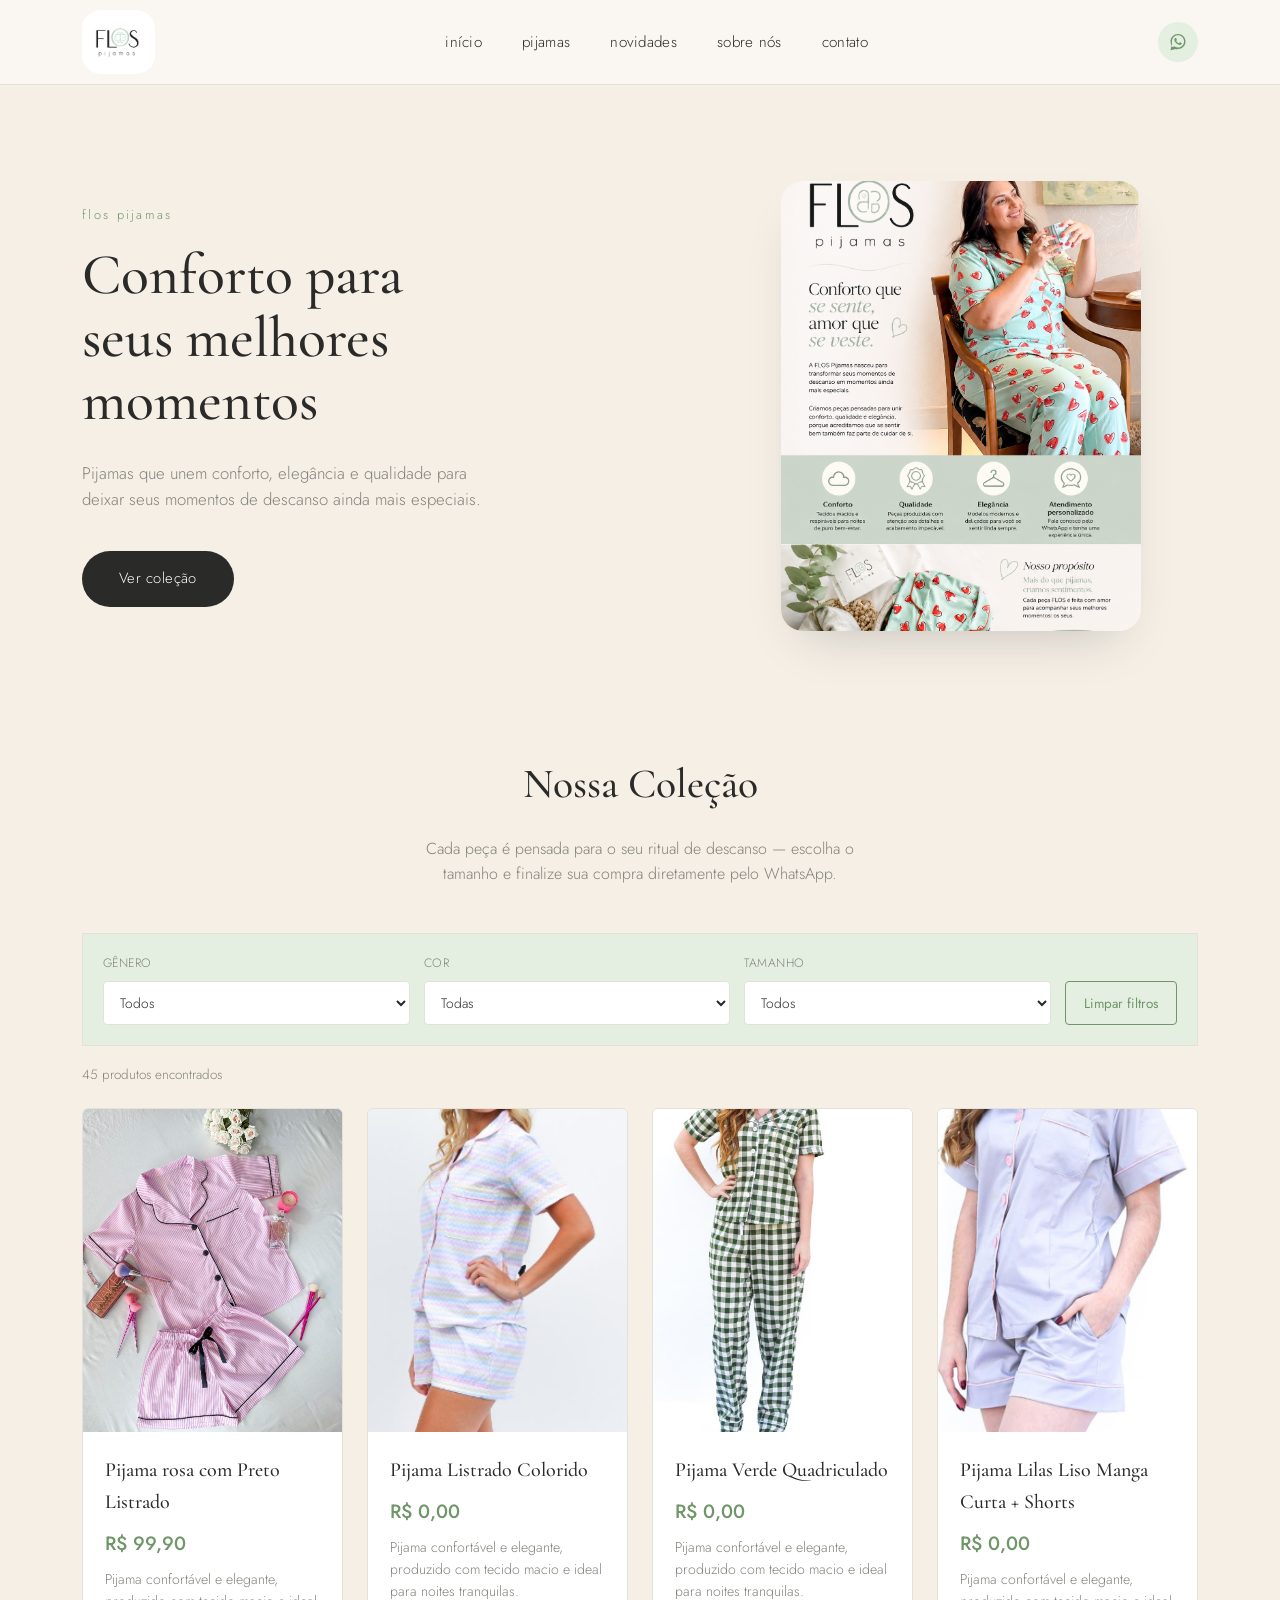
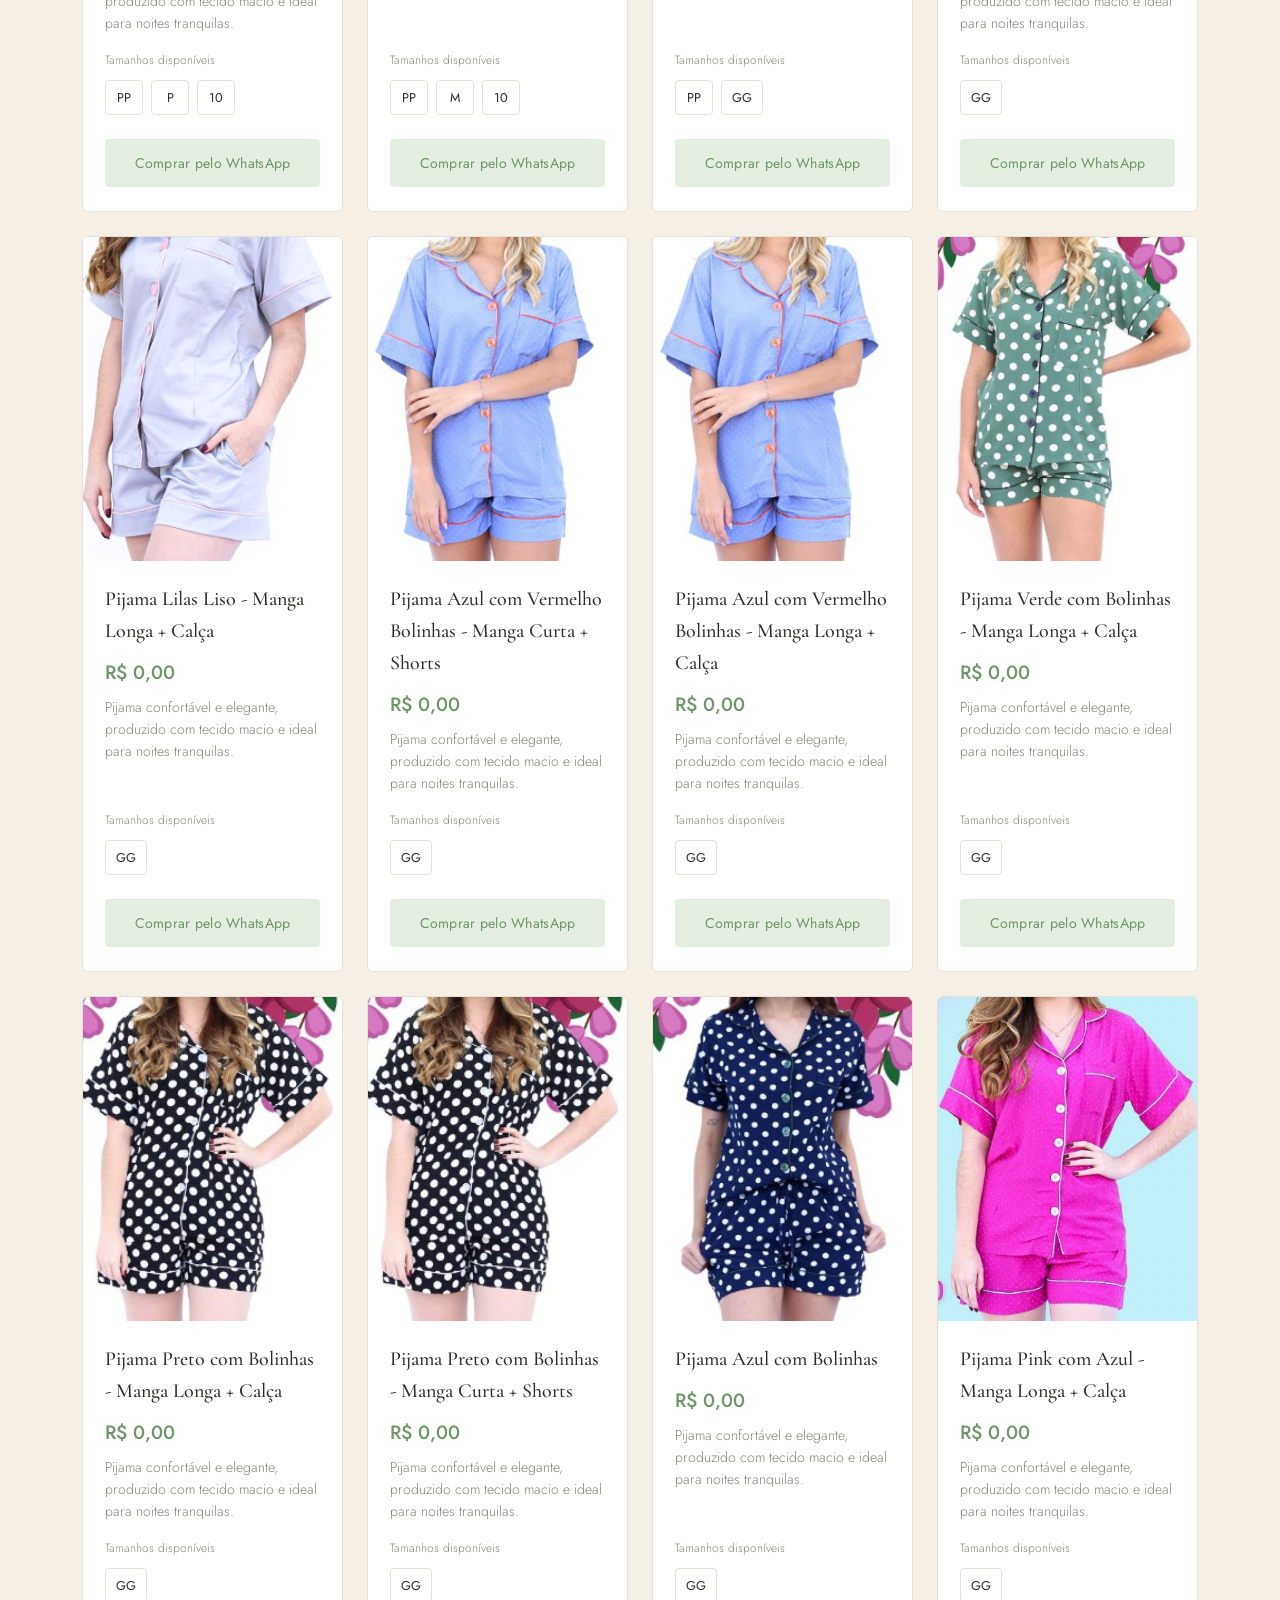
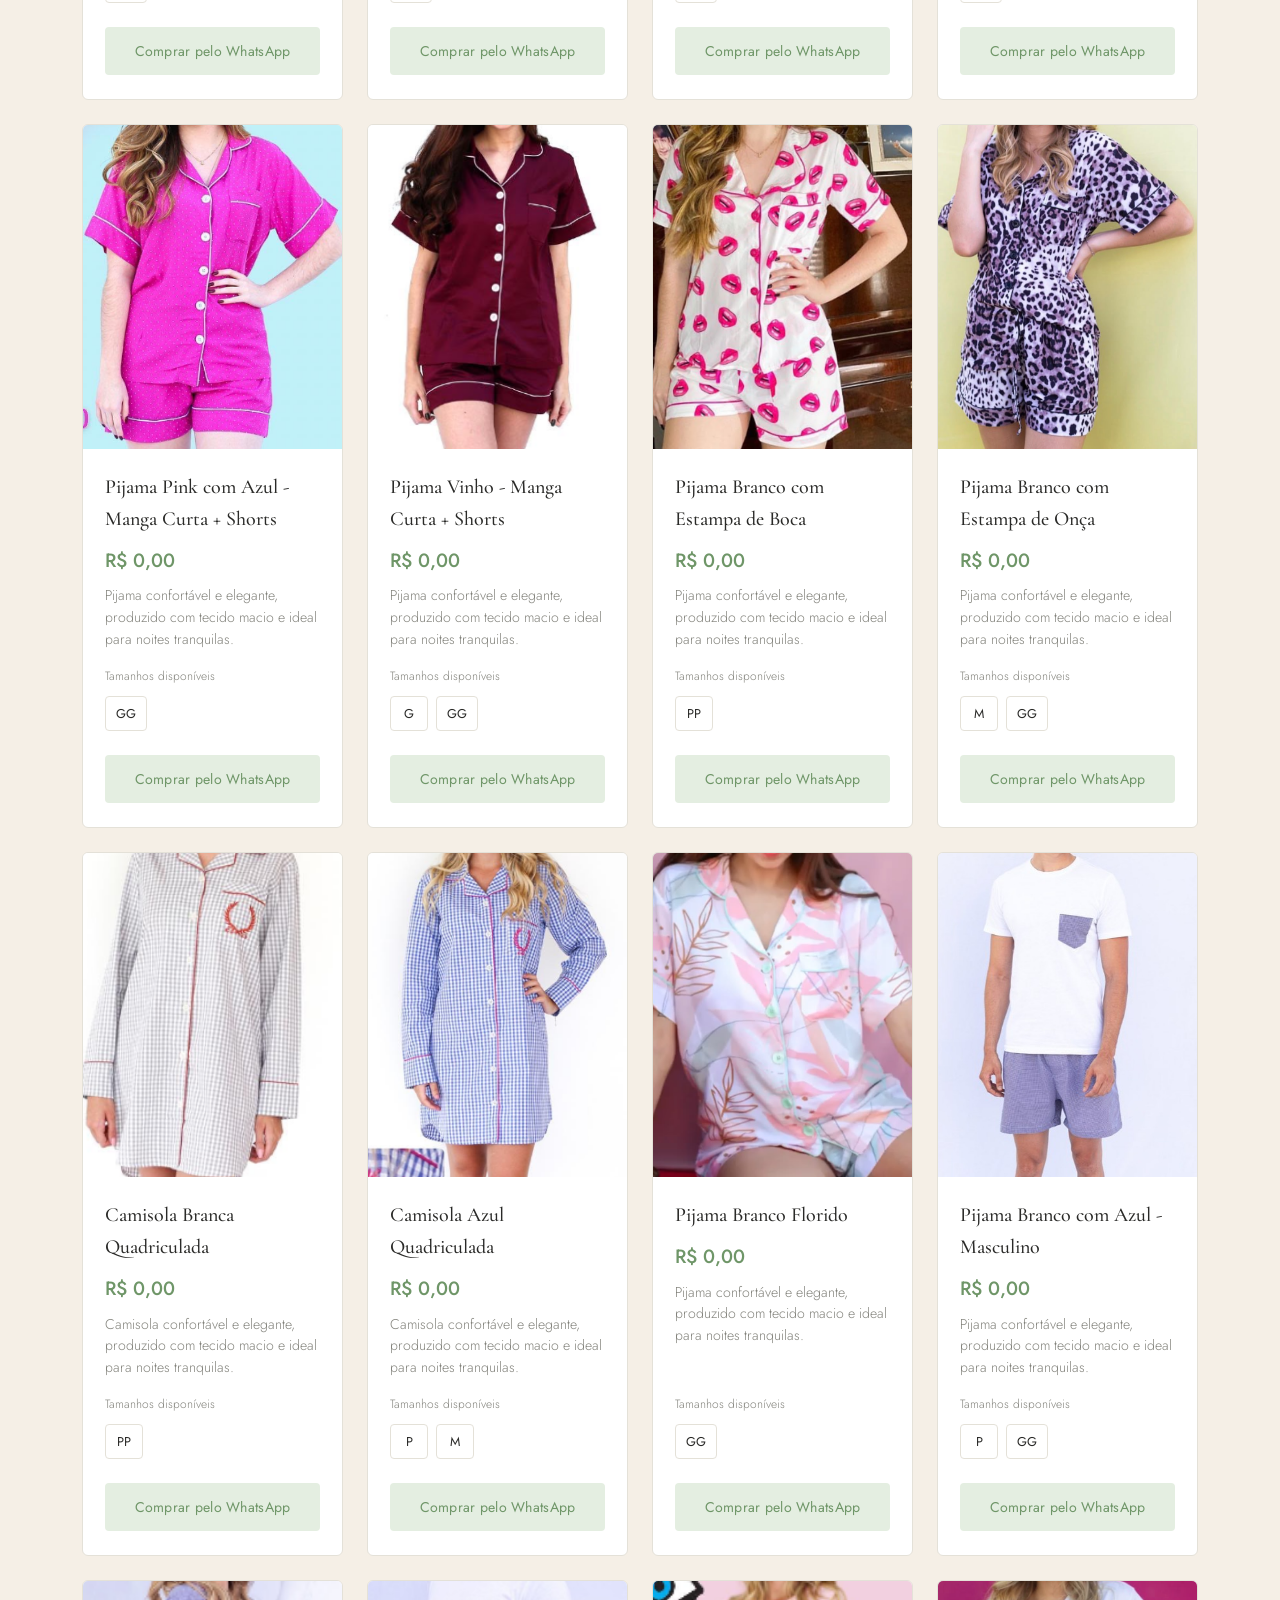
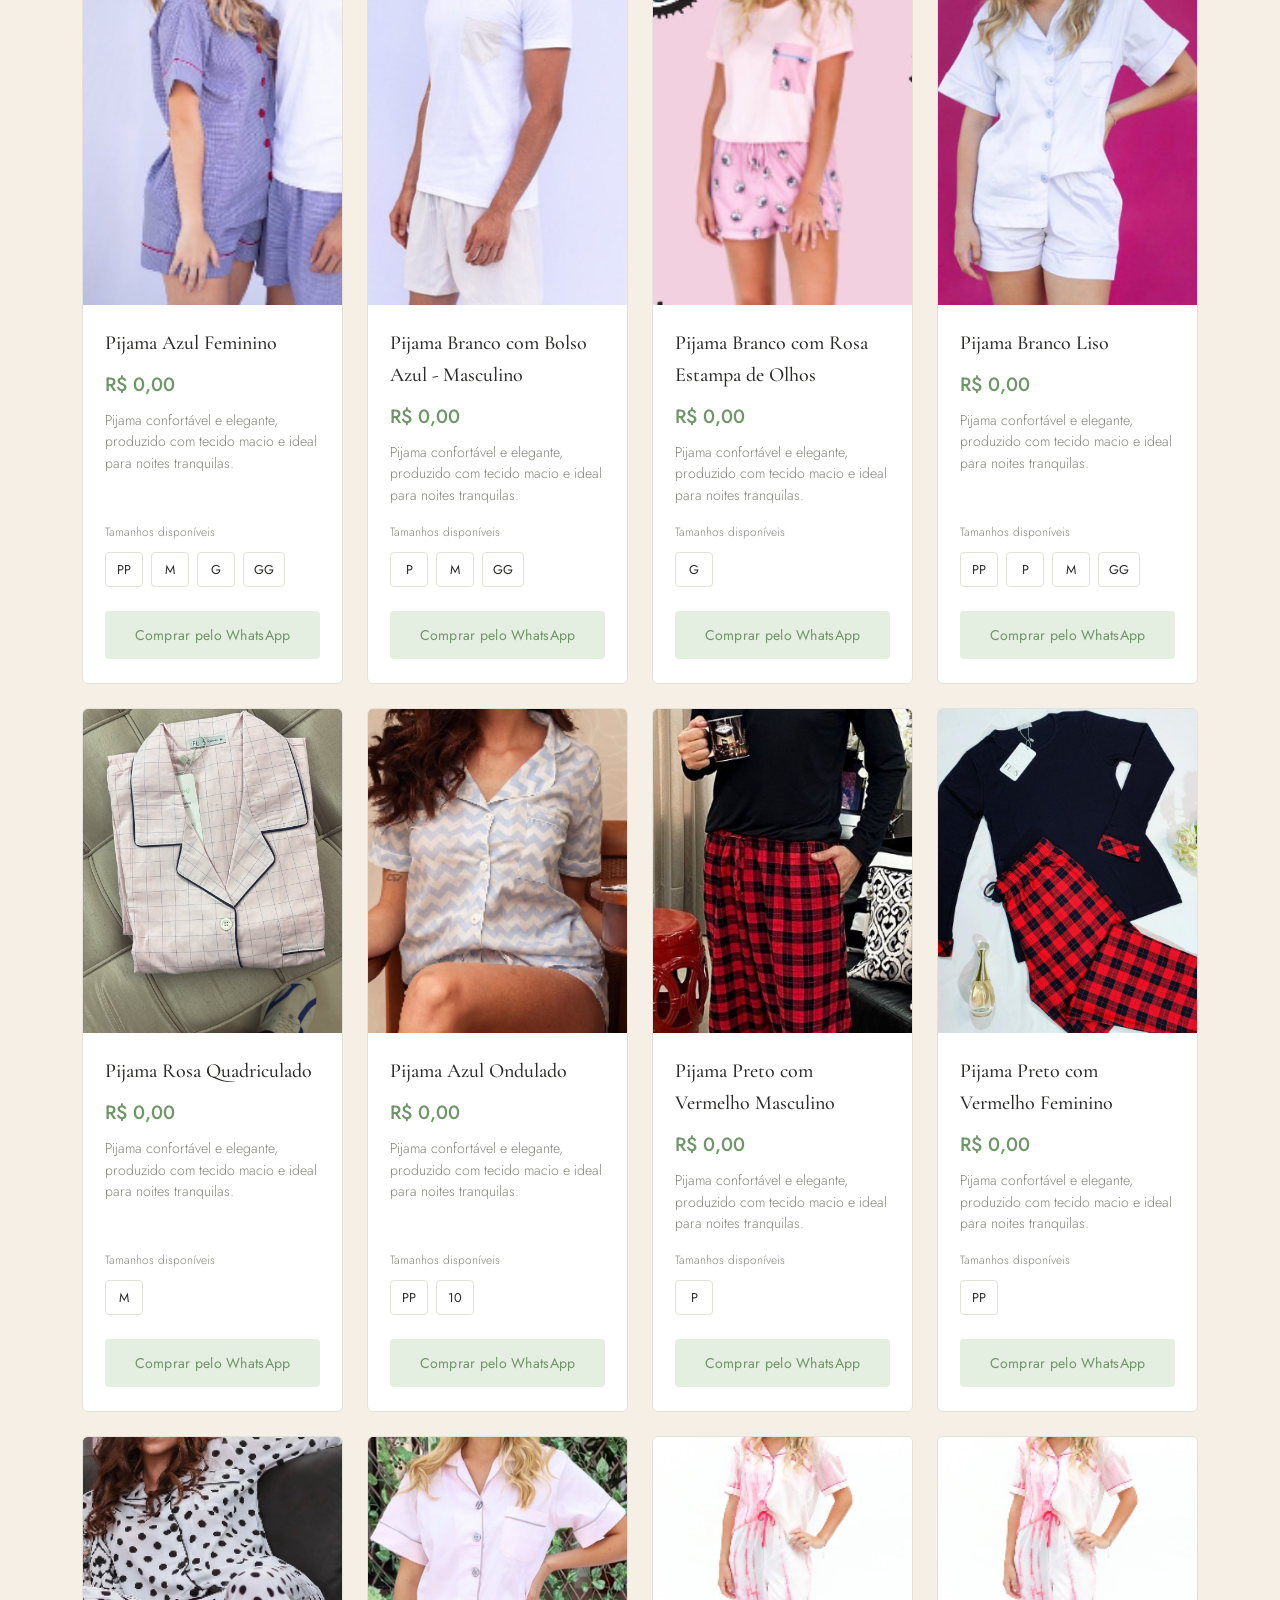
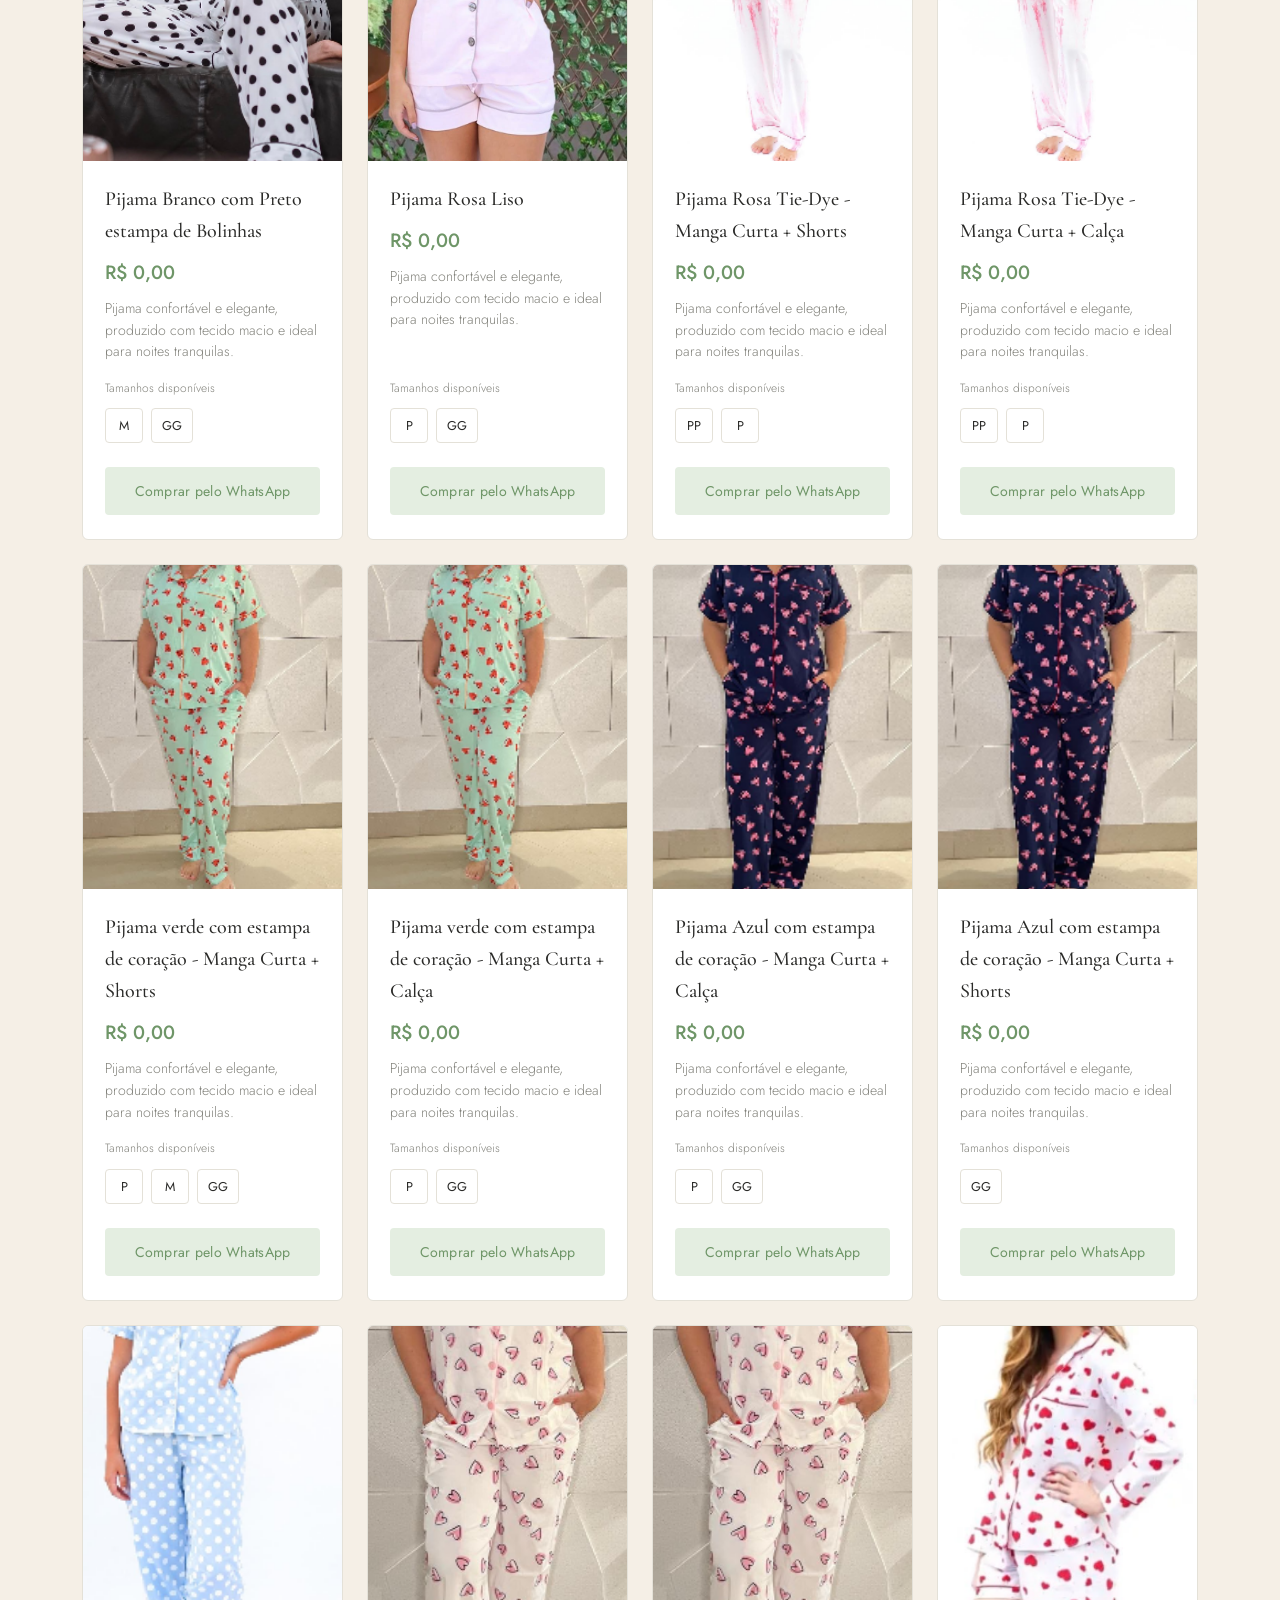
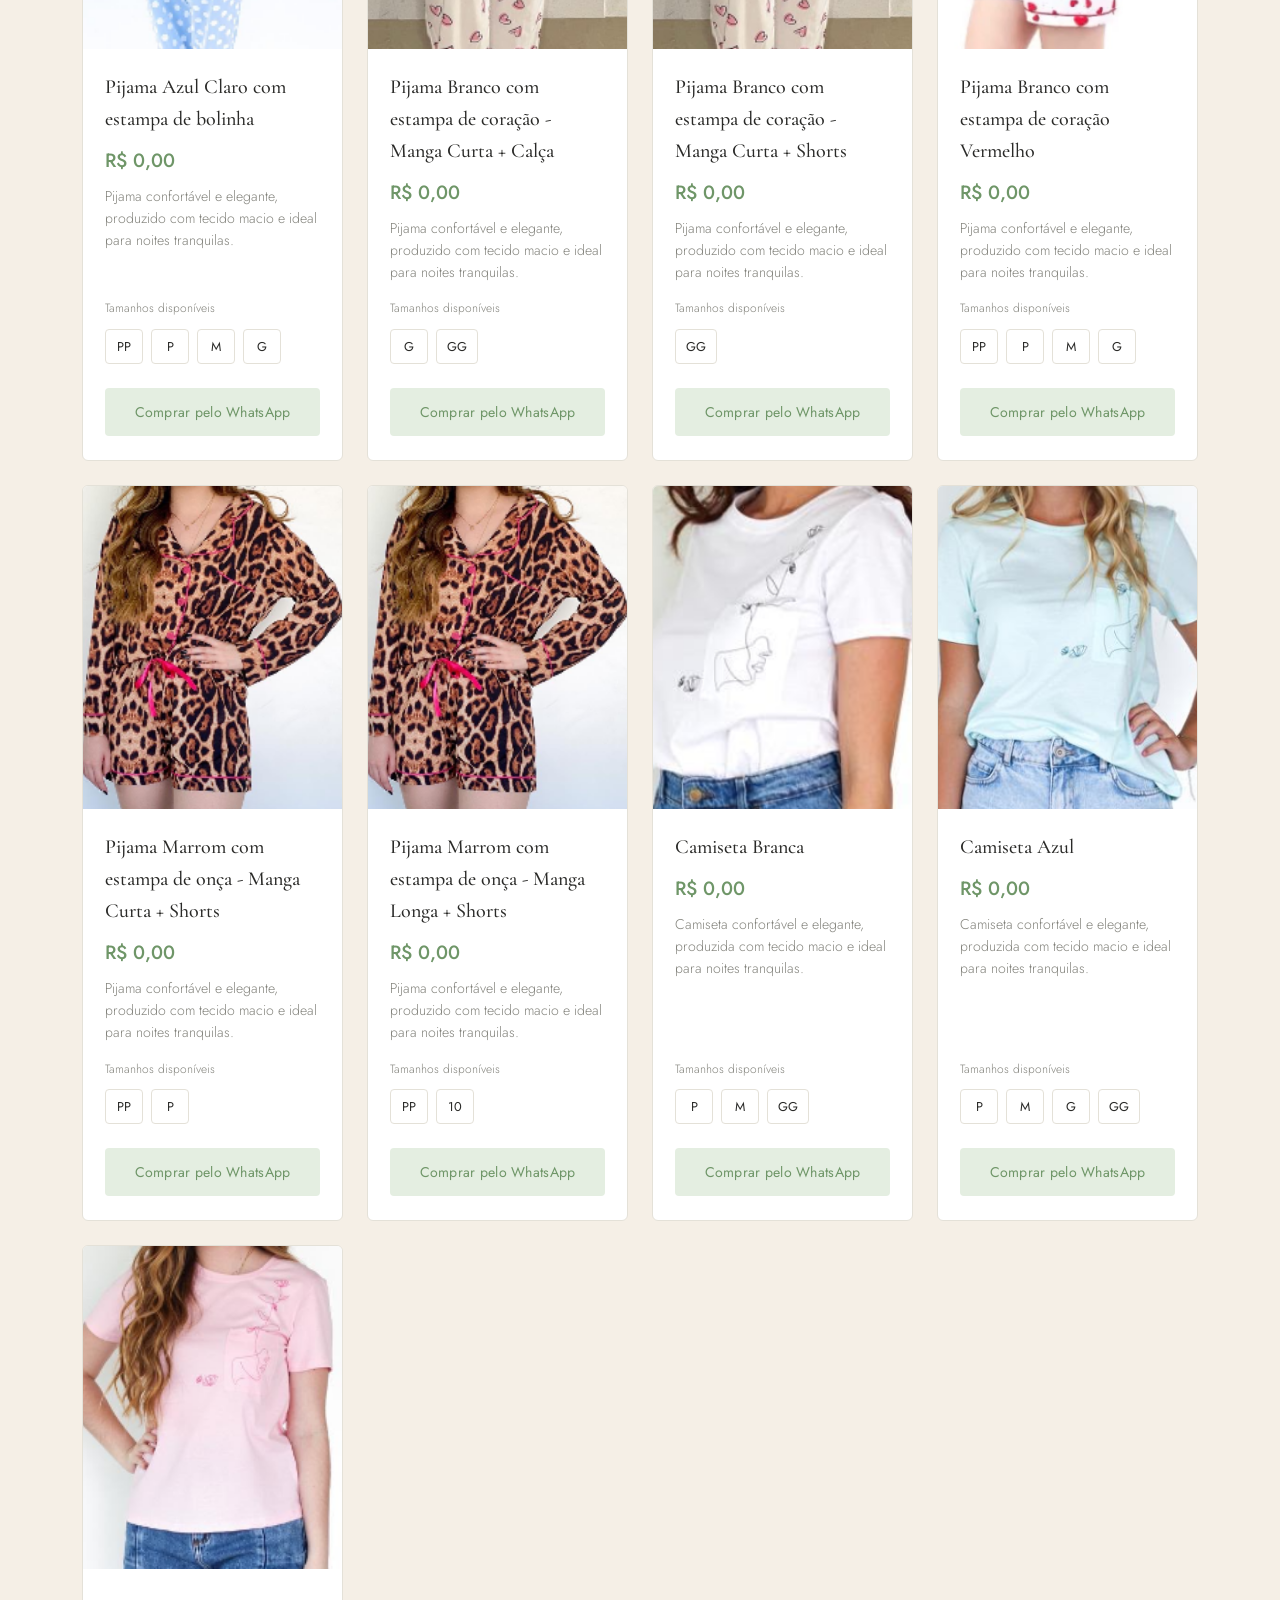
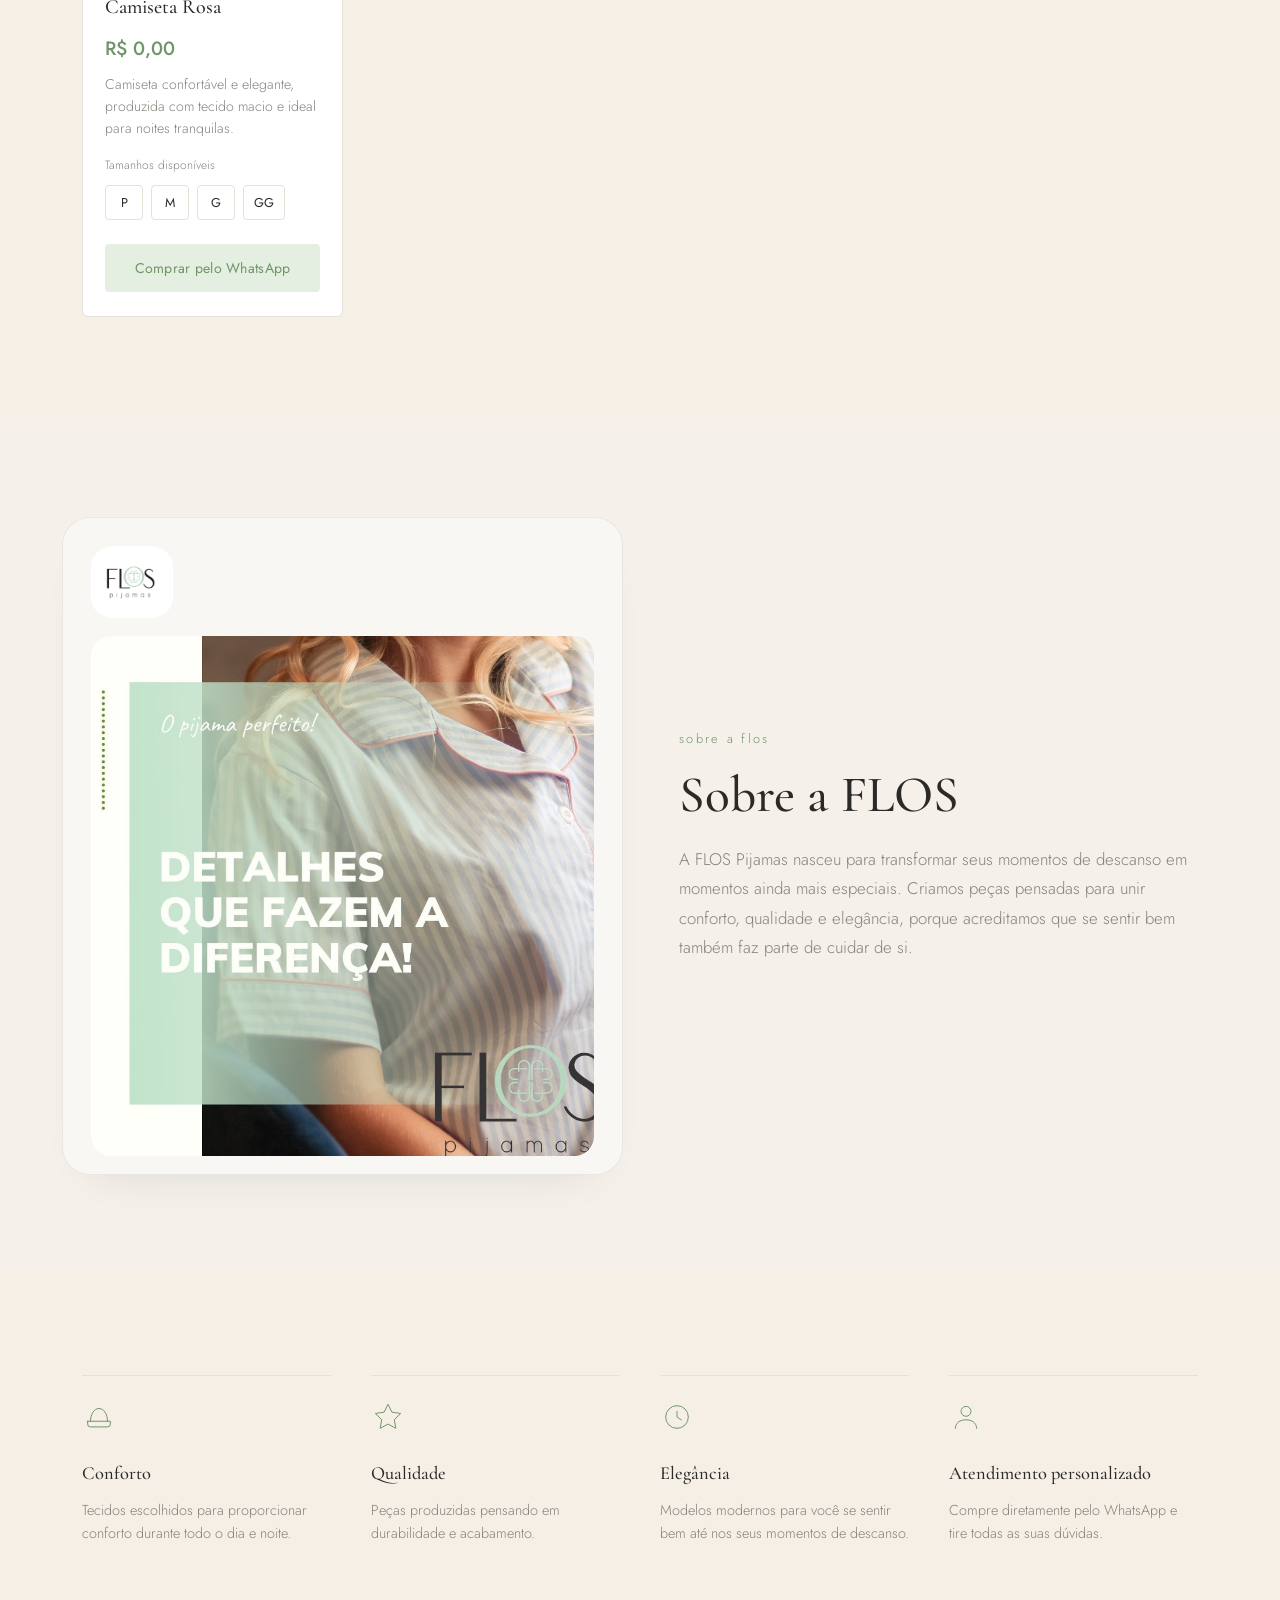
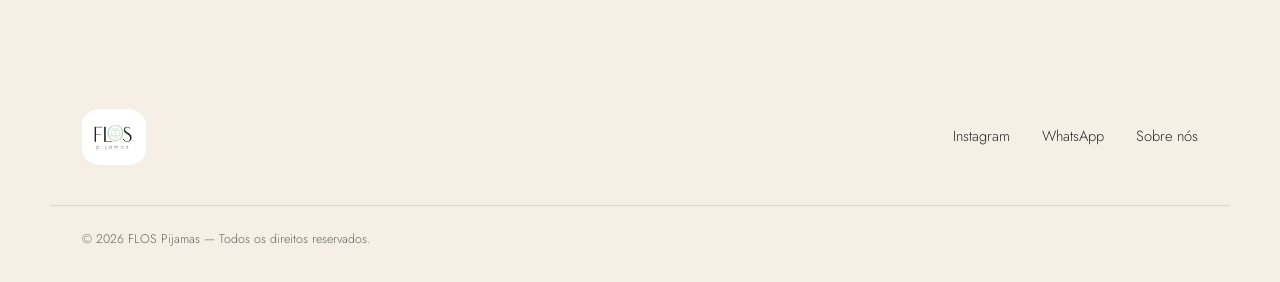
==== index.html @ e7cd3854 "add price" ====
<!DOCTYPE html>
<html lang="pt-BR">
<head>
<meta charset="UTF-8">
<meta name="viewport" content="width=device-width, initial-scale=1.0">
<title>FLOS Pijamas — Conforto para seus melhores momentos</title>
<meta name="description" content="Pijamas que unem conforto, elegância e qualidade. Compre direto pelo WhatsApp.">
<link rel="manifest" href="/manifest.webmanifest">
<meta name="theme-color" content="#263a31">

<link rel="preconnect" href="https://fonts.googleapis.com">
<link rel="preconnect" href="https://fonts.gstatic.com" crossorigin>
<link href="https://fonts.googleapis.com/css2?family=Cormorant+Garamond:ital,wght@0,300;0,400;0,500;1,400&family=Jost:wght@300;400;500&display=swap" rel="stylesheet">

<link rel="stylesheet" href="style.css">
</head>
<body>

<!-- ===================== HEADER ===================== -->
<header class="site-header" id="topo">
  <div class="header-inner">
    <a href="#topo" class="brand">
      <img src="img/logo.png" alt="FLOS Pijamas" class="brand-logo">
    </a>

    <nav class="main-nav" id="mainNav">
      <a href="#topo" class="nav-link">início</a>
      <a href="#colecao" class="nav-link">pijamas</a>
      <a href="#novidades" class="nav-link">novidades</a>
      <a href="#sobre" class="nav-link">sobre nós</a>
      <a href="#contato" class="nav-link">contato</a>
    </nav>

    <div class="header-actions">
      <a href="https://wa.me/5543996212570" target="_blank" rel="noopener" class="whatsapp-icon" aria-label="Fale conosco no WhatsApp">
        <svg viewBox="0 0 32 32" width="20" height="20" fill="currentColor" aria-hidden="true">
          <path d="M16.02 3C9.4 3 4.02 8.38 4.02 15c0 2.22.6 4.3 1.65 6.09L4 29l8.1-1.63A11.93 11.93 0 0 0 16.02 27C22.64 27 28 21.62 28 15S22.64 3 16.02 3zm0 21.7c-1.9 0-3.68-.52-5.2-1.44l-.37-.22-4.8.97.97-4.67-.25-.38A9.63 9.63 0 0 1 6.37 15c0-5.32 4.33-9.65 9.65-9.65S25.67 9.68 25.67 15 21.34 24.7 16.02 24.7zm5.3-7.23c-.29-.15-1.72-.85-1.99-.95-.27-.1-.46-.15-.66.15-.2.29-.75.95-.92 1.15-.17.2-.34.22-.63.07-.29-.15-1.22-.45-2.33-1.44-.86-.77-1.44-1.72-1.61-2.01-.17-.29-.02-.45.13-.6.13-.13.29-.34.44-.51.15-.17.2-.29.29-.49.1-.2.05-.37-.02-.51-.07-.15-.66-1.6-.91-2.19-.24-.58-.48-.5-.66-.51h-.56c-.2 0-.51.07-.78.37-.27.29-1.02 1-1.02 2.44s1.05 2.83 1.2 3.03c.15.2 2.06 3.15 5 4.41.7.3 1.24.48 1.67.62.7.22 1.34.19 1.84.11.56-.08 1.72-.7 1.96-1.38.24-.68.24-1.26.17-1.38-.07-.12-.26-.2-.55-.34z"/>
        </svg>
      </a>
      <button class="menu-toggle" id="menuToggle" aria-label="Abrir menu" aria-expanded="false">
        <span></span><span></span><span></span>
      </button>
    </div>
  </div>
</header>

<!-- ===================== HERO ===================== -->
<section class="hero" id="hero">
  <div class="hero-inner">
    <div class="hero-text">
      <p class="hero-kicker">flos pijamas</p>
      <h1 class="hero-title">Conforto para<br>seus melhores<br>momentos</h1>
      <p class="hero-subtitle">Pijamas que unem conforto, elegância e qualidade para deixar seus momentos de descanso ainda mais especiais.</p>
      <a href="#colecao" class="btn btn-primary">Ver coleção</a>
    </div>
    <div class="hero-visual" aria-hidden="true">
      <div class="hero-ring"></div>
      <div class="hero-image-frame">
        <img
          src="img/apresentação.png"
          alt="Modelo usando pijama FLOS"
          class="hero-illustration"
        >
      </div>
    </div>
  </div>
</section>

<!-- ===================== COLEÇÃO / PRODUTOS ===================== -->
<section class="colecao" id="colecao">
  <div class="section-inner">
    <h2 class="section-title">Nossa Coleção</h2>
    <p class="section-lead">Cada peça é pensada para o seu ritual de descanso — escolha o tamanho e finalize sua compra diretamente pelo WhatsApp.</p>

    <div class="filtros-produtos" aria-label="Filtros da coleção">
      <label class="filtro-produto">
        <span>Gênero</span>
        <select id="filtroGenero">
          <option value="">Todos</option>
        </select>
      </label>
      <label class="filtro-produto">
        <span>Cor</span>
        <select id="filtroCor">
          <option value="">Todas</option>
        </select>
      </label>
      <label class="filtro-produto">
        <span>Tamanho</span>
        <select id="filtroTamanho">
          <option value="">Todos</option>
        </select>
      </label>
      <button type="button" class="btn-limpar-filtros" id="limparFiltros">Limpar filtros</button>
    </div>
    <p class="resultado-filtros" id="resultadoFiltros" aria-live="polite"></p>

    <div class="produtos-grid" id="produtosGrid">
      <!-- Cards gerados via JavaScript a partir de js/script.js (array "produtos") -->
    </div>
  </div>
</section>

<!-- ===================== SOBRE ===================== -->
<section class="sobre" id="sobre">
  <div class="sobre-inner">
    <div class="sobre-card">
      <div class="sobre-card-brand">
        <img src="img/logo.png" alt="FLOS Pijamas" class="brand-logo sobre-brand-logo">
      </div>
      <div class="sobre-visual">
        <img src="img/footer.png" alt="Modelo da FLOS usando pijama" class="sobre-image">
      </div>
    </div>

    <div class="sobre-text">
      <p class="hero-kicker">sobre a flos</p>
      <h2 class="section-title sobre-title">Sobre a FLOS</h2>
      <p class="sobre-paragraph">A FLOS Pijamas nasceu para transformar seus momentos de descanso em momentos ainda mais especiais. Criamos peças pensadas para unir conforto, qualidade e elegância, porque acreditamos que se sentir bem também faz parte de cuidar de si.</p>
    </div>
  </div>
</section>

<!-- ===================== DIFERENCIAIS ===================== -->
<section class="diferenciais" id="diferenciais">
  <div class="section-inner">
    <div class="diferenciais-grid">

      <div class="diferencial-item">
        <svg class="diferencial-icon" viewBox="0 0 48 48" fill="none" stroke="currentColor" stroke-width="1.4">
          <path d="M12 30c0-10 5-18 12-18s12 8 12 18" stroke-linecap="round"/>
          <path d="M8 30h32v4a4 4 0 0 1-4 4H12a4 4 0 0 1-4-4v-4Z" stroke-linecap="round" stroke-linejoin="round"/>
        </svg>
        <h3 class="diferencial-title">Conforto</h3>
        <p class="diferencial-text">Tecidos escolhidos para proporcionar conforto durante todo o dia e noite.</p>
      </div>

      <div class="diferencial-item">
        <svg class="diferencial-icon" viewBox="0 0 48 48" fill="none" stroke="currentColor" stroke-width="1.4">
          <path d="M24 6l5.5 11.2 12.4 1.8-9 8.7 2.1 12.3L24 34l-11 6 2.1-12.3-9-8.7 12.4-1.8L24 6Z" stroke-linejoin="round"/>
        </svg>
        <h3 class="diferencial-title">Qualidade</h3>
        <p class="diferencial-text">Peças produzidas pensando em durabilidade e acabamento.</p>
      </div>

      <div class="diferencial-item">
        <svg class="diferencial-icon" viewBox="0 0 48 48" fill="none" stroke="currentColor" stroke-width="1.4">
          <circle cx="24" cy="24" r="16"/>
          <path d="M24 16v8l6 4" stroke-linecap="round" stroke-linejoin="round"/>
        </svg>
        <h3 class="diferencial-title">Elegância</h3>
        <p class="diferencial-text">Modelos modernos para você se sentir bem até nos seus momentos de descanso.</p>
      </div>

      <div class="diferencial-item">
        <svg class="diferencial-icon" viewBox="0 0 48 48" fill="none" stroke="currentColor" stroke-width="1.4">
          <path d="M9 40c0-8 6.7-12 15-12s15 4 15 12" stroke-linecap="round"/>
          <circle cx="24" cy="16" r="7"/>
        </svg>
        <h3 class="diferencial-title">Atendimento personalizado</h3>
        <p class="diferencial-text">Compre diretamente pelo WhatsApp e tire todas as suas dúvidas.</p>
      </div>

    </div>
  </div>
</section>

<!-- ===================== RODAPÉ ===================== -->
<footer class="site-footer" id="contato">
  <div class="footer-inner">
    <div class="footer-brand">
      <img src="img/logo.png" alt="FLOS Pijamas" class="footer-logo">
    </div>

    <div class="footer-links">
      <a href="https://www.instagram.com/flospijamas/" target="_blank" rel="noopener">Instagram</a>
      <a href="https://wa.me/5543996212570" target="_blank" rel="noopener">WhatsApp</a>
      <a href="#sobre">Sobre nós</a>
    </div>
  </div>
  <p class="footer-copy">© 2026 FLOS Pijamas — Todos os direitos reservados.</p>
</footer>

<!-- Toast de aviso (seleção de tamanho) -->
<div class="toast" id="toast" role="status" aria-live="polite"></div>

<!-- Visualização ampliada da foto -->
<div class="lightbox" id="lightbox" role="dialog" aria-modal="true" aria-label="Imagem ampliada" hidden>
  <button type="button" class="lightbox-fechar" id="lightboxFechar" aria-label="Fechar imagem ampliada">&times;</button>
  <img class="lightbox-imagem" id="lightboxImagem" alt="">
</div>

<script src="admin/supabase-config.js"></script>
<script src="script.js?v=5"></script>
<script>
  if ('serviceWorker' in navigator) {
    navigator.serviceWorker.register('/service-worker.js');
  }
</script>
</body>
</html>
---- style.css ----
/* =====================================================
   FLOS PIJAMAS — style.css
   Tokens de design
   ===================================================== */
:root{
  --cream:      #c4bdaf;
  --white:      #FFFFFF;
  --sage:       #B9CFB4;
  --sage-soft:  #E4EEE1;
  --sage-deep:  #6F9668;
  --ink:        #2A2A28;
  --stone:      #83837C;
  --line:       #E4E1D8;

  --font-display: 'Cormorant Garamond', serif;
  --font-body:    'Jost', sans-serif;

  --radius: 6px;
  --container: 1180px;
  --gap: 24px;
}

*, *::before, *::after{ box-sizing: border-box; }

html{ scroll-behavior: smooth; }

body{
  margin: 0;
  background: #F5EFE6;
  color: var(--ink);
  font-family: var(--font-body);
  font-weight: 300;
  line-height: 1.6;
  -webkit-font-smoothing: antialiased;
}

img{ max-width: 100%; display: block; }

a{ color: inherit; text-decoration: none; }

h1, h2, h3{
  font-family: var(--font-display);
  font-weight: 500;
  margin: 0;
  color: var(--ink);
}

p{ margin: 0; }

.section-inner, .header-inner, .hero-inner, .sobre-inner, .footer-inner{
  max-width: var(--container);
  margin: 0 auto;
  padding: 0 32px;
}

@media (prefers-reduced-motion: reduce){
  *{ animation-duration: 0.01ms !important; transition-duration: 0.01ms !important; }
}

/* Foco visível para acessibilidade */
a:focus-visible, button:focus-visible{
  outline: 2px solid var(--sage-deep);
  outline-offset: 3px;
}

/* =====================================================
   HEADER
   ===================================================== */
.site-header{
  position: sticky;
  top: 0;
  z-index: 100;
  background: rgba(250, 248, 244, 0.92);
  backdrop-filter: blur(8px);
  border-bottom: 1px solid var(--line);
}

.header-inner{
  display: flex;
  align-items: center;
  justify-content: space-between;
  height: 84px;
}

.brand-logo{
  height: 64px;
  width: auto;
  border-radius: 28%;
}

.main-nav{
  display: flex;
  gap: 40px;
}

.nav-link{
  font-size: 0.95rem;
  letter-spacing: 0.02em;
  color: var(--ink);
  position: relative;
  padding: 4px 0;
}

.nav-link::after{
  content: "";
  position: absolute;
  left: 0; right: 0; bottom: -2px;
  height: 1px;
  background: var(--sage-deep);
  transform: scaleX(0);
  transform-origin: left;
  transition: transform 0.25s ease;
}

.nav-link:hover::after{ transform: scaleX(1); }

.header-actions{
  display: flex;
  align-items: center;
  gap: 20px;
}

.whatsapp-icon{
  display: flex;
  align-items: center;
  justify-content: center;
  width: 40px;
  height: 40px;
  border-radius: 50%;
  background: var(--sage-soft);
  color: var(--sage-deep);
  transition: background 0.2s ease;
}

.whatsapp-icon:hover{ background: var(--sage); }

.menu-toggle{
  display: none;
  flex-direction: column;
  justify-content: center;
  gap: 5px;
  width: 32px;
  height: 32px;
  background: none;
  border: none;
  cursor: pointer;
  padding: 0;
}

.menu-toggle span{
  display: block;
  height: 1.5px;
  width: 100%;
  background: var(--ink);
  transition: transform 0.25s ease, opacity 0.25s ease;
}

.menu-toggle.open span:nth-child(1){ transform: translateY(6.5px) rotate(45deg); }
.menu-toggle.open span:nth-child(2){ opacity: 0; }
.menu-toggle.open span:nth-child(3){ transform: translateY(-6.5px) rotate(-45deg); }

/* =====================================================
   HERO
   ===================================================== */
.hero{
  padding: 96px 0 56px;
  overflow: hidden;
}

.hero-inner{
  display: grid;
  grid-template-columns: 1.1fr 0.9fr;
  align-items: center;
  gap: 64px;
}

.hero-kicker{
  font-family: var(--font-body);
  font-size: 0.8rem;
  letter-spacing: 0.18em;
  color: var(--sage-deep);
  margin-bottom: 18px;
}

.hero-title{
  font-size: clamp(2.6rem, 5vw, 3.6rem);
  line-height: 1.1;
  font-weight: 500;
  color: var(--ink);
  opacity: 0;
  transform: translateY(14px);
  animation: heroReveal 0.8s ease 0.1s forwards;
}

.hero-subtitle{
  margin-top: 26px;
  max-width: 42ch;
  color: var(--stone);
  font-size: 1.05rem;
  opacity: 0;
  transform: translateY(14px);
  animation: heroReveal 0.8s ease 0.3s forwards;
}

.hero .btn{
  margin-top: 38px;
  opacity: 0;
  transform: translateY(14px);
  animation: heroReveal 0.8s ease 0.5s forwards;
}

@keyframes heroReveal{
  to{ opacity: 1; transform: translateY(0); }
}

.hero-visual{
  position: relative;
  display: flex;
  align-items: center;
  justify-content: center;
}

.hero-ring{
  position: absolute;
  width: 340px;
  height: 340px;
  border-radius: 50%;
  border: 1px solid var(--sage);
  animation: floatRing 8s ease-in-out infinite;
}

@keyframes floatRing{
  0%, 100%{ transform: translateY(0) scale(1); }
  50%{ transform: translateY(-12px) scale(1.02); }
}

.hero-image-frame{
  position: relative;
  width: 360px;
  max-width: 100%;
  aspect-ratio: 4 / 5;
  border-radius: 22px;
  overflow: hidden;
  box-shadow: 0 24px 48px -24px rgba(42, 42, 40, 0.25);
  background: #F1EFE8;
}

.hero-illustration{
  width: 100%;
  height: 100%;
  object-fit: cover;
  display: block;
}

/* Botões */
.btn{
  display: inline-block;
  padding: 15px 36px;
  font-family: var(--font-body);
  font-size: 0.92rem;
  letter-spacing: 0.03em;
  border-radius: 999px;
  border: 1px solid transparent;
  cursor: pointer;
  transition: background 0.2s ease, color 0.2s ease, border-color 0.2s ease, transform 0.15s ease;
}

.btn-primary{
  background: var(--ink);
  color: var(--white);
}

.btn-primary:hover{
  background: var(--sage-deep);
  transform: translateY(-1px);
}

/* =====================================================
   SEÇÃO DE PRODUTOS
   ===================================================== */
.colecao{ padding: 64px 0 100px; }

.section-title{
  font-size: clamp(2rem, 3.4vw, 2.6rem);
  text-align: center;
}

.section-lead{
  max-width: 52ch;
  margin: 18px auto 0;
  text-align: center;
  color: var(--stone);
}

.filtros-produtos{
  display: grid;
  grid-template-columns: repeat(3, minmax(0, 1fr)) auto;
  gap: 14px;
  align-items: end;
  margin-top: 46px;
  padding: 20px;
  background: var(--sage-soft);
  border: 1px solid var(--line);
}

.filtro-produto{
  display: flex;
  flex-direction: column;
  gap: 8px;
  color: var(--stone);
  font-size: 0.76rem;
  letter-spacing: 0.04em;
  text-transform: uppercase;
}

.filtro-produto select{
  min-height: 44px;
  padding: 0 34px 0 12px;
  color: var(--ink);
  background: var(--white);
  border: 1px solid var(--line);
  border-radius: 4px;
  font: inherit;
  font-size: 0.86rem;
  letter-spacing: 0;
  text-transform: none;
  cursor: pointer;
}

.btn-limpar-filtros{
  min-height: 44px;
  padding: 0 18px;
  color: var(--sage-deep);
  background: transparent;
  border: 1px solid var(--sage-deep);
  border-radius: 4px;
  font-family: var(--font-body);
  font-size: 0.84rem;
  cursor: pointer;
}

.btn-limpar-filtros:hover{
  color: var(--white);
  background: var(--sage-deep);
}

.resultado-filtros{
  min-height: 20px;
  margin-top: 18px;
  color: var(--stone);
  font-size: 0.84rem;
}

.produtos-grid{
  margin-top: 22px;
  display: grid;
  grid-template-columns: repeat(4, 1fr);
  gap: var(--gap);
}

.produto-card{
  background: var(--white);
  border: 1px solid var(--line);
  border-radius: var(--radius);
  overflow: hidden;
  display: flex;
  flex-direction: column;
  transition: border-color 0.25s ease;
}

.produto-card:hover{
  border-color: var(--sage-deep);
}

.produto-imagem{
  aspect-ratio: 4 / 5;
  width: 100%;
  overflow: hidden;
  background: var(--sage-soft);
  cursor: zoom-in;
}

.produto-imagem img,
.produto-imagem svg{
  width: 100%;
  height: 100%;
  object-fit: cover;
  display: block;
  transition: transform 0.5s ease;
}

.produto-card:hover .produto-imagem img,
.produto-card:hover .produto-imagem svg{
  transform: scale(1.05);
}

.lightbox[hidden]{ display: none; }

.lightbox{
  position: fixed;
  inset: 0;
  z-index: 1000;
  display: flex;
  align-items: center;
  justify-content: center;
  padding: 32px;
  background: rgba(42, 42, 40, 0.82);
  cursor: zoom-out;
}

.lightbox-imagem{
  width: min(92vw, 760px);
  max-height: 88vh;
  object-fit: contain;
  border: 8px solid var(--white);
  background: var(--white);
  cursor: default;
}

.lightbox-fechar{
  position: absolute;
  top: 22px;
  right: 28px;
  width: 42px;
  height: 42px;
  color: var(--white);
  background: transparent;
  border: 1px solid rgba(255, 255, 255, 0.7);
  border-radius: 50%;
  font-family: var(--font-body);
  font-size: 1.8rem;
  font-weight: 300;
  line-height: 1;
  cursor: pointer;
}

.lightbox-fechar:hover{ background: rgba(255, 255, 255, 0.16); }

body.lightbox-aberto{ overflow: hidden; }

.produto-info{
  padding: 22px 22px 24px;
  display: flex;
  flex-direction: column;
  gap: 10px;
  flex: 1;
}

.produto-nome{
  font-size: 1.25rem;
  font-weight: 500;
}

.produto-preco{
  color: var(--sage-deep);
  font-size: 1.2rem;
  font-weight: 500;
}

.produto-descricao{
  font-size: 0.88rem;
  color: var(--stone);
  line-height: 1.55;
  flex: 1;
}

.tamanhos-label{
  font-size: 0.75rem;
  color: var(--stone);
  margin-top: 6px;
}

.tamanhos-lista{
  display: flex;
  gap: 8px;
  flex-wrap: wrap;
}

.tamanho-item{
  min-width: 38px;
  padding: 7px 10px;
  font-family: var(--font-body);
  font-size: 0.8rem;
  background: var(--white);
  border: 1px solid var(--line);
  border-radius: 4px;
  color: var(--ink);
  cursor: pointer;
  transition: background 0.2s ease, color 0.2s ease, border-color 0.2s ease;
}

.tamanho-item:hover,
.tamanho-item.selecionado{
  background: var(--sage-deep);
  border-color: var(--sage-deep);
  color: var(--white);
}

.btn-comprar{
  margin-top: 14px;
  width: 100%;
  padding: 13px 0;
  background: var(--sage-soft);
  color: var(--sage-deep);
  border: 1px solid transparent;
  border-radius: 4px;
  font-family: var(--font-body);
  font-size: 0.88rem;
  letter-spacing: 0.02em;
  cursor: pointer;
  transition: background 0.2s ease, color 0.2s ease;
}

.btn-comprar:hover{
  background: var(--ink);
  color: var(--white);
}

/* =====================================================
   SOBRE
   ===================================================== */
.sobre{
  padding: 100px 0;
  background: #f5f1ea;
}

.sobre-inner{
  display: grid;
  grid-template-columns: 1.02fr 0.98fr;
  gap: 56px;
  align-items: center;
  max-width: 1220px;
  margin: 0 auto;
  padding: 0 32px;
}

.sobre-card{
  background: rgba(255, 255, 255, 0.45);
  border: 1px solid rgba(42, 42, 40, 0.08);
  border-radius: 28px;
  padding: 28px 28px 18px;
  box-shadow: 0 22px 44px -34px rgba(42, 42, 40, 0.2);
}

.sobre-card-brand{
  display: flex;
  align-items: center;
  justify-content: flex-start;
  margin-bottom: 18px;
}

.sobre-brand-logo{
  height: 72px;
  width: auto;
}

.sobre-visual{
  border-radius: 20px;
  overflow: hidden;
  background: #F1EFE8;
}

.sobre-image{
  width: 100%;
  height: 100%;
  min-height: 520px;
  object-fit: cover;
  display: block;
}

.sobre-text{
  max-width: 560px;
  justify-self: start;
}

.sobre-title{
  text-align: left;
  font-size: clamp(2.2rem, 4vw, 4rem);
  line-height: 1.08;
}

.sobre-paragraph{
  margin-top: 22px;
  max-width: 52ch;
  color: var(--stone);
  font-size: 1.05rem;
  line-height: 1.75;
}

/* =====================================================
   DIFERENCIAIS
   ===================================================== */
.diferenciais{ padding: 100px 0; }

.diferenciais-grid{
  display: grid;
  grid-template-columns: repeat(4, 1fr);
  gap: 40px;
}

.diferencial-item{
  text-align: left;
  padding-top: 4px;
  border-top: 1px solid var(--line);
  padding-top: 24px;
}

.diferencial-icon{
  width: 34px;
  height: 34px;
  color: var(--sage-deep);
  margin-bottom: 18px;
}

.diferencial-title{
  font-size: 1.15rem;
  margin-bottom: 10px;
}

.diferencial-text{
  font-size: 0.9rem;
  color: var(--stone);
  line-height: 1.6;
}

/* =====================================================
   FOOTER
   ===================================================== */
.site-footer{
  background: #F5EFE6;
  color: var(--ink);
  padding: 64px 0 32px;
}

.footer-inner{
  display: flex;
  align-items: center;
  justify-content: space-between;
  flex-wrap: wrap;
  gap: 24px;
  padding-bottom: 40px;
  border-bottom: 1px solid rgba(42, 42, 40, 0.12);
}

.footer-logo{
  height: 56px;
  width: auto;
  filter: none;
  border-radius: 28%;
}

.footer-links{
  display: flex;
  gap: 32px;
  font-size: 0.92rem;
}

.footer-links a:hover{ color: var(--sage-deep); }

.footer-copy{
  max-width: var(--container);
  margin: 24px auto 0;
  padding: 0 32px;
  font-size: 0.78rem;
  color: rgba(42, 42, 40, 0.7);
}

/* =====================================================
   TOAST
   ===================================================== */
.toast{
  position: fixed;
  left: 50%;
  bottom: 32px;
  transform: translateX(-50%) translateY(16px);
  background: var(--ink);
  color: var(--white);
  padding: 14px 26px;
  border-radius: 999px;
  font-size: 0.9rem;
  font-family: var(--font-body);
  opacity: 0;
  pointer-events: none;
  transition: opacity 0.3s ease, transform 0.3s ease;
  z-index: 999;
  white-space: nowrap;
}

.toast.visivel{
  opacity: 1;
  transform: translateX(-50%) translateY(0);
}

/* =====================================================
   ANIMAÇÃO DE ENTRADA AO ROLAR (elementos com .reveal)
   ===================================================== */
.reveal{
  opacity: 0;
  transform: translateY(20px);
  transition: opacity 0.6s ease, transform 0.6s ease;
}

.reveal.ativo{
  opacity: 1;
  transform: translateY(0);
}

/* =====================================================
   RESPONSIVO — TABLET
   ===================================================== */
@media (max-width: 1024px){
  .filtros-produtos{ grid-template-columns: repeat(2, minmax(0, 1fr)); }
  .produtos-grid{ grid-template-columns: repeat(2, 1fr); }
  .diferenciais-grid{ grid-template-columns: repeat(2, 1fr); row-gap: 48px; }
  .hero-inner{ gap: 40px; }
  .sobre-inner{ grid-template-columns: 1fr; }
  .sobre-visual{ max-width: 360px; margin: 0 auto; }
}

/* =====================================================
   RESPONSIVO — CELULAR
   ===================================================== */
@media (max-width: 768px){
  .filtros-produtos{ grid-template-columns: 1fr; }
  .lightbox{ padding: 58px 20px 24px; }
  .lightbox-imagem{
    width: min(72vw, 300px);
    max-height: 62vh;
    border-width: 5px;
  }
  .lightbox-fechar{ top: 14px; right: 18px; }
  .header-inner{ height: 72px; }
  .brand-logo{ height: 40px; }

  .main-nav{
    position: fixed;
    top: 72px;
    left: 0;
    right: 0;
    background: var(--cream);
    border-bottom: 1px solid var(--line);
    flex-direction: column;
    gap: 0;
    max-height: 0;
    overflow: hidden;
    transition: max-height 0.3s ease;
  }

  .main-nav.open{ max-height: 320px; }

  .main-nav .nav-link{
    padding: 18px 32px;
    border-bottom: 1px solid var(--line);
    width: 100%;
  }

  .main-nav .nav-link::after{ display: none; }

  .menu-toggle{ display: flex; }

  .hero{ padding: 56px 0 72px; }

  .hero-inner{
    grid-template-columns: 1fr;
    text-align: left;
  }

  .hero-visual{ order: -1; margin-bottom: 8px; }
  .hero-ring{ width: 240px; height: 240px; }
  .hero-image-frame{ width: 190px; }

  .colecao, .sobre, .diferenciais{ padding: 64px 0; }

  .produtos-grid{ grid-template-columns: repeat(2, 1fr); gap: 16px; }

  .produto-info{ padding: 16px 16px 18px; gap: 8px; }
  .produto-nome{ font-size: 1.05rem; }

  .tamanho-item{ min-width: 34px; padding: 9px 8px; font-size: 0.78rem; }
  .btn-comprar{ padding: 14px 0; font-size: 0.85rem; }

  .diferenciais-grid{ grid-template-columns: 1fr; gap: 32px; }

  .footer-inner{ flex-direction: column; align-items: flex-start; }
  .footer-links{ flex-wrap: wrap; gap: 20px; }
}

@media (max-width: 420px){
  .header-inner, .hero-inner, .section-inner, .sobre-inner, .footer-inner{ padding: 0 20px; }
}
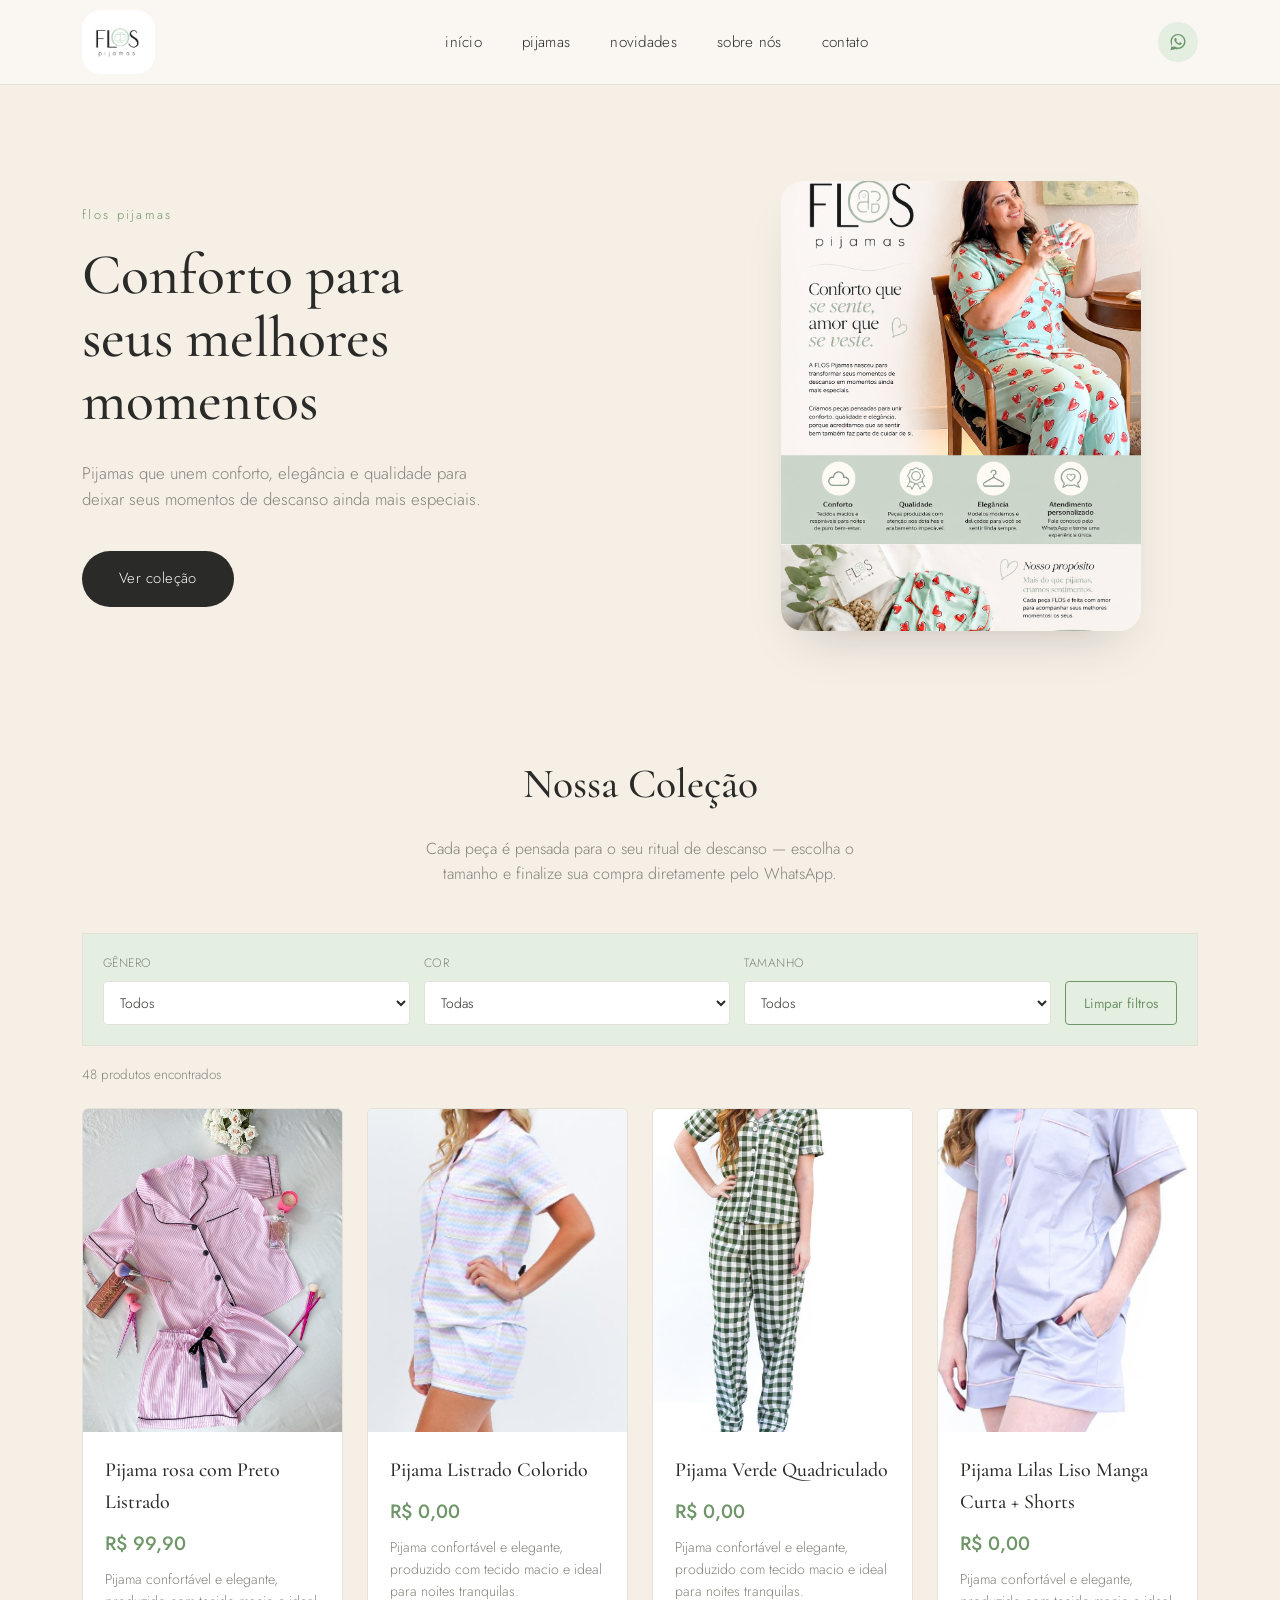
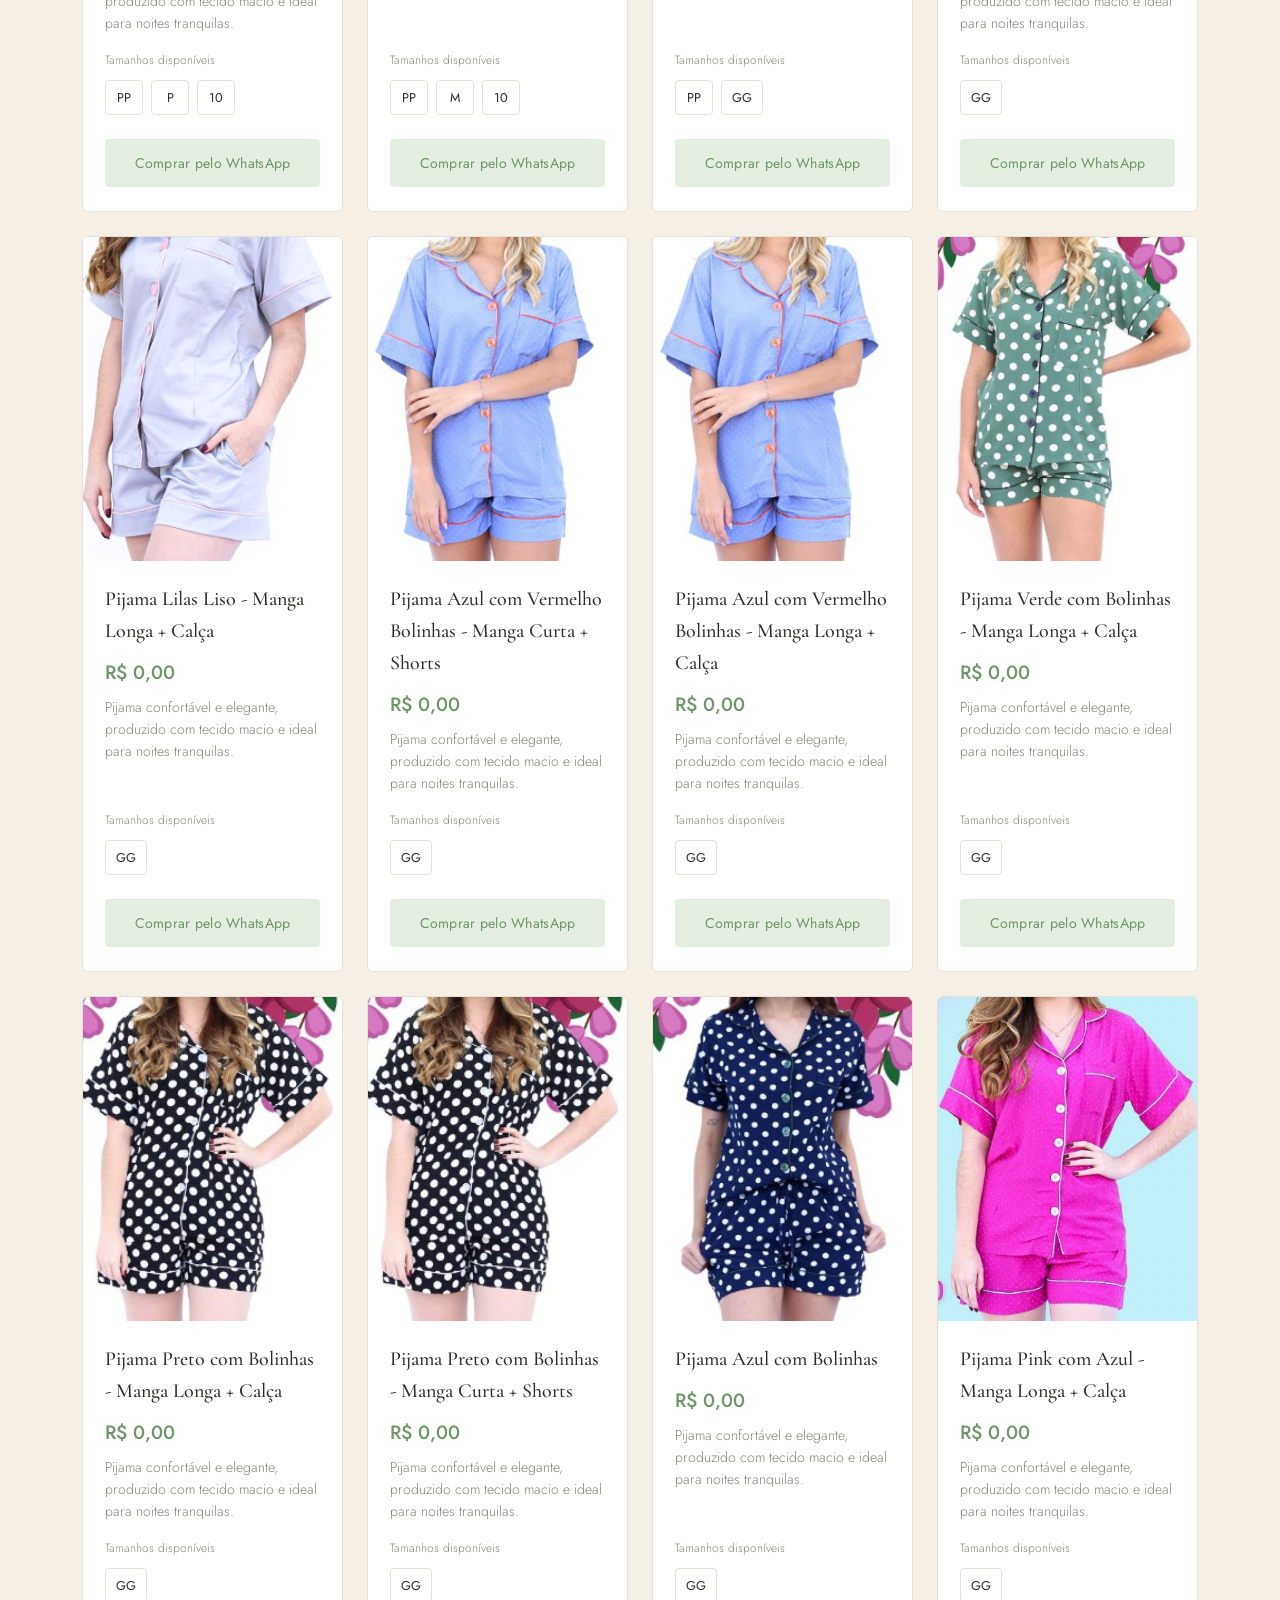
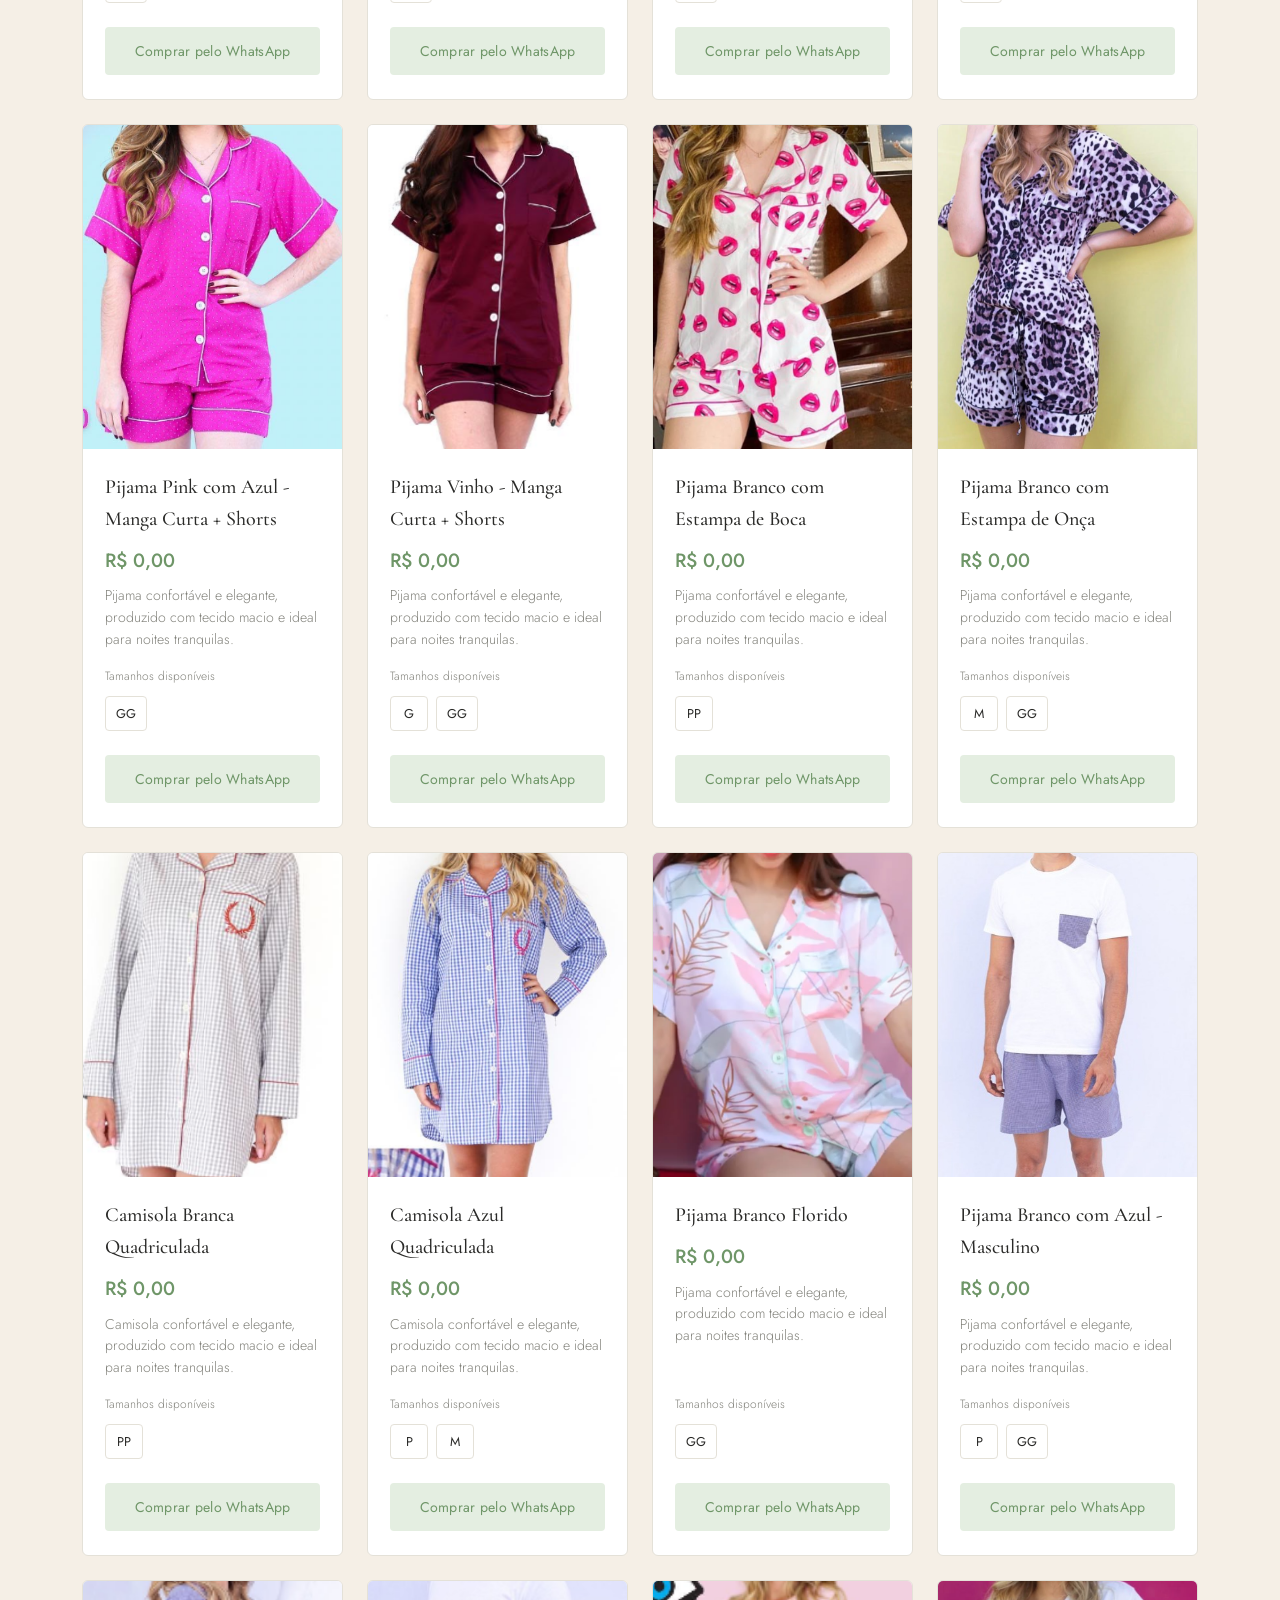
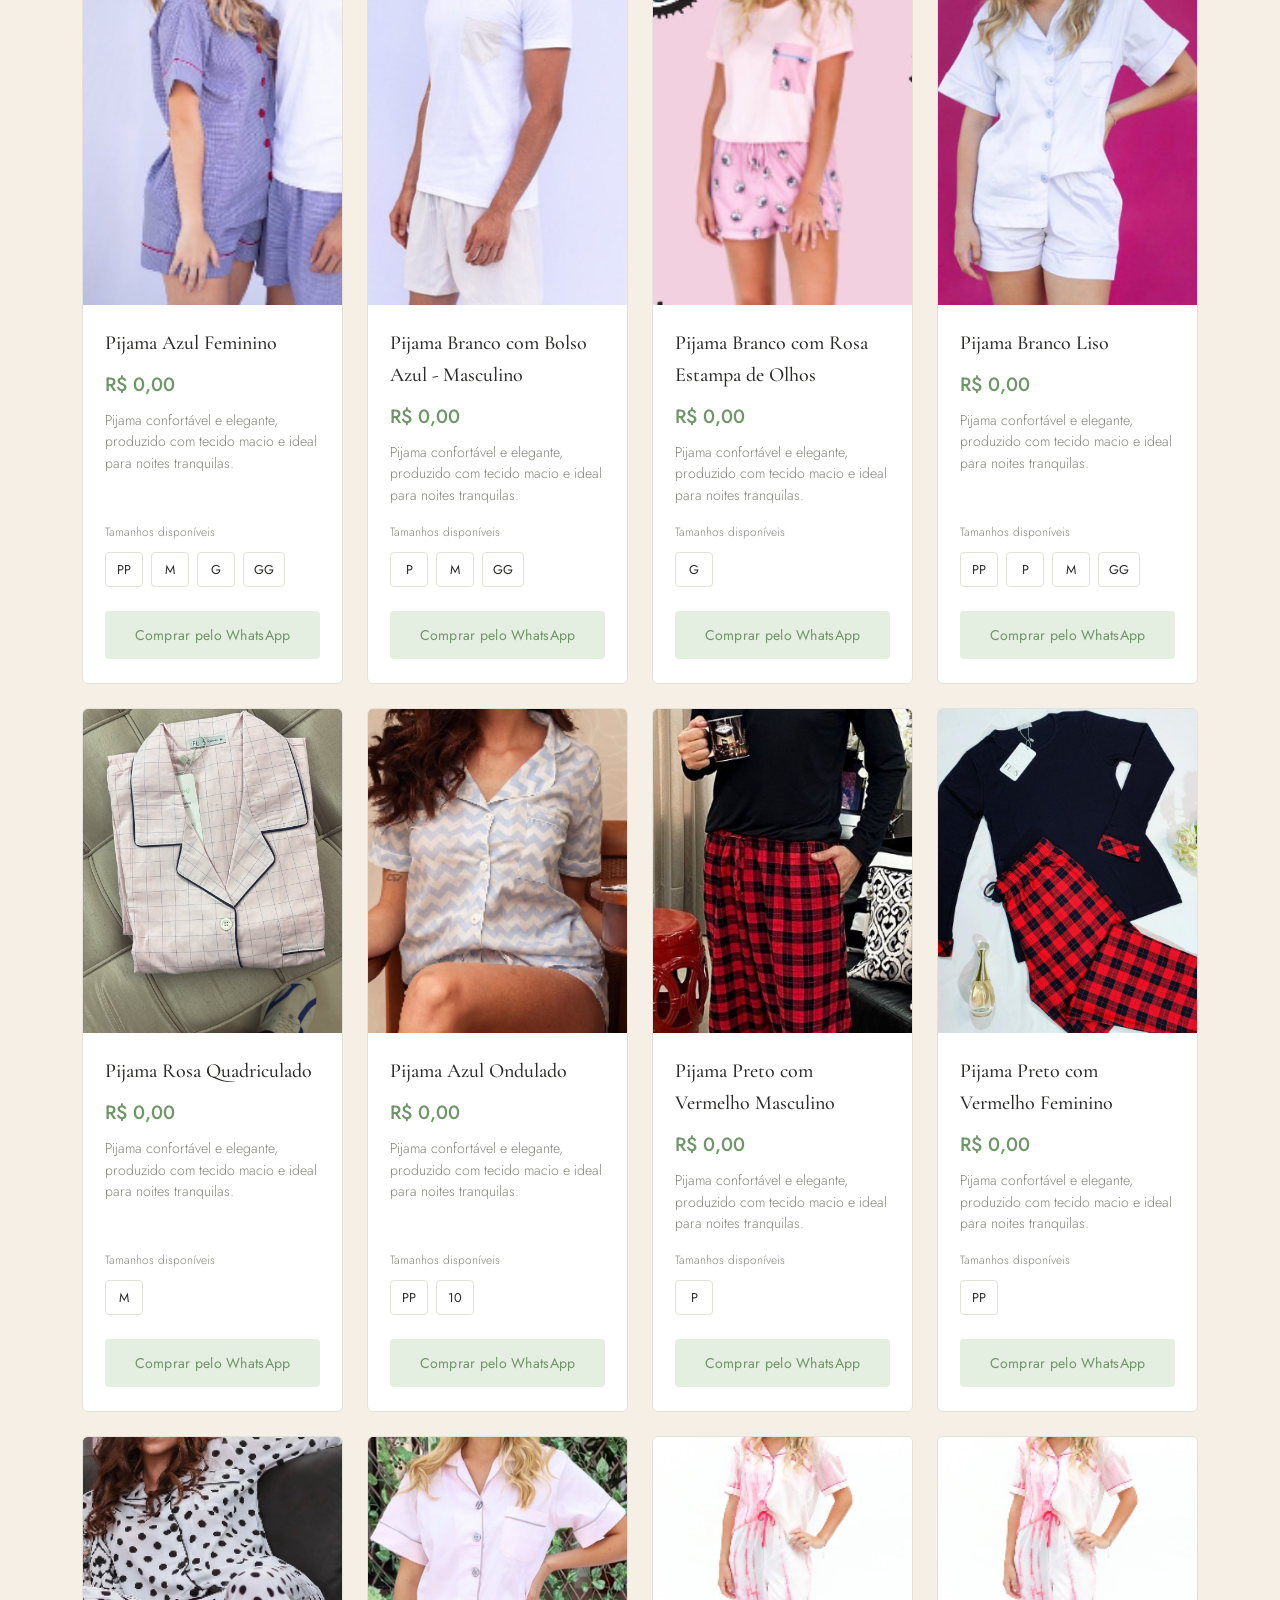
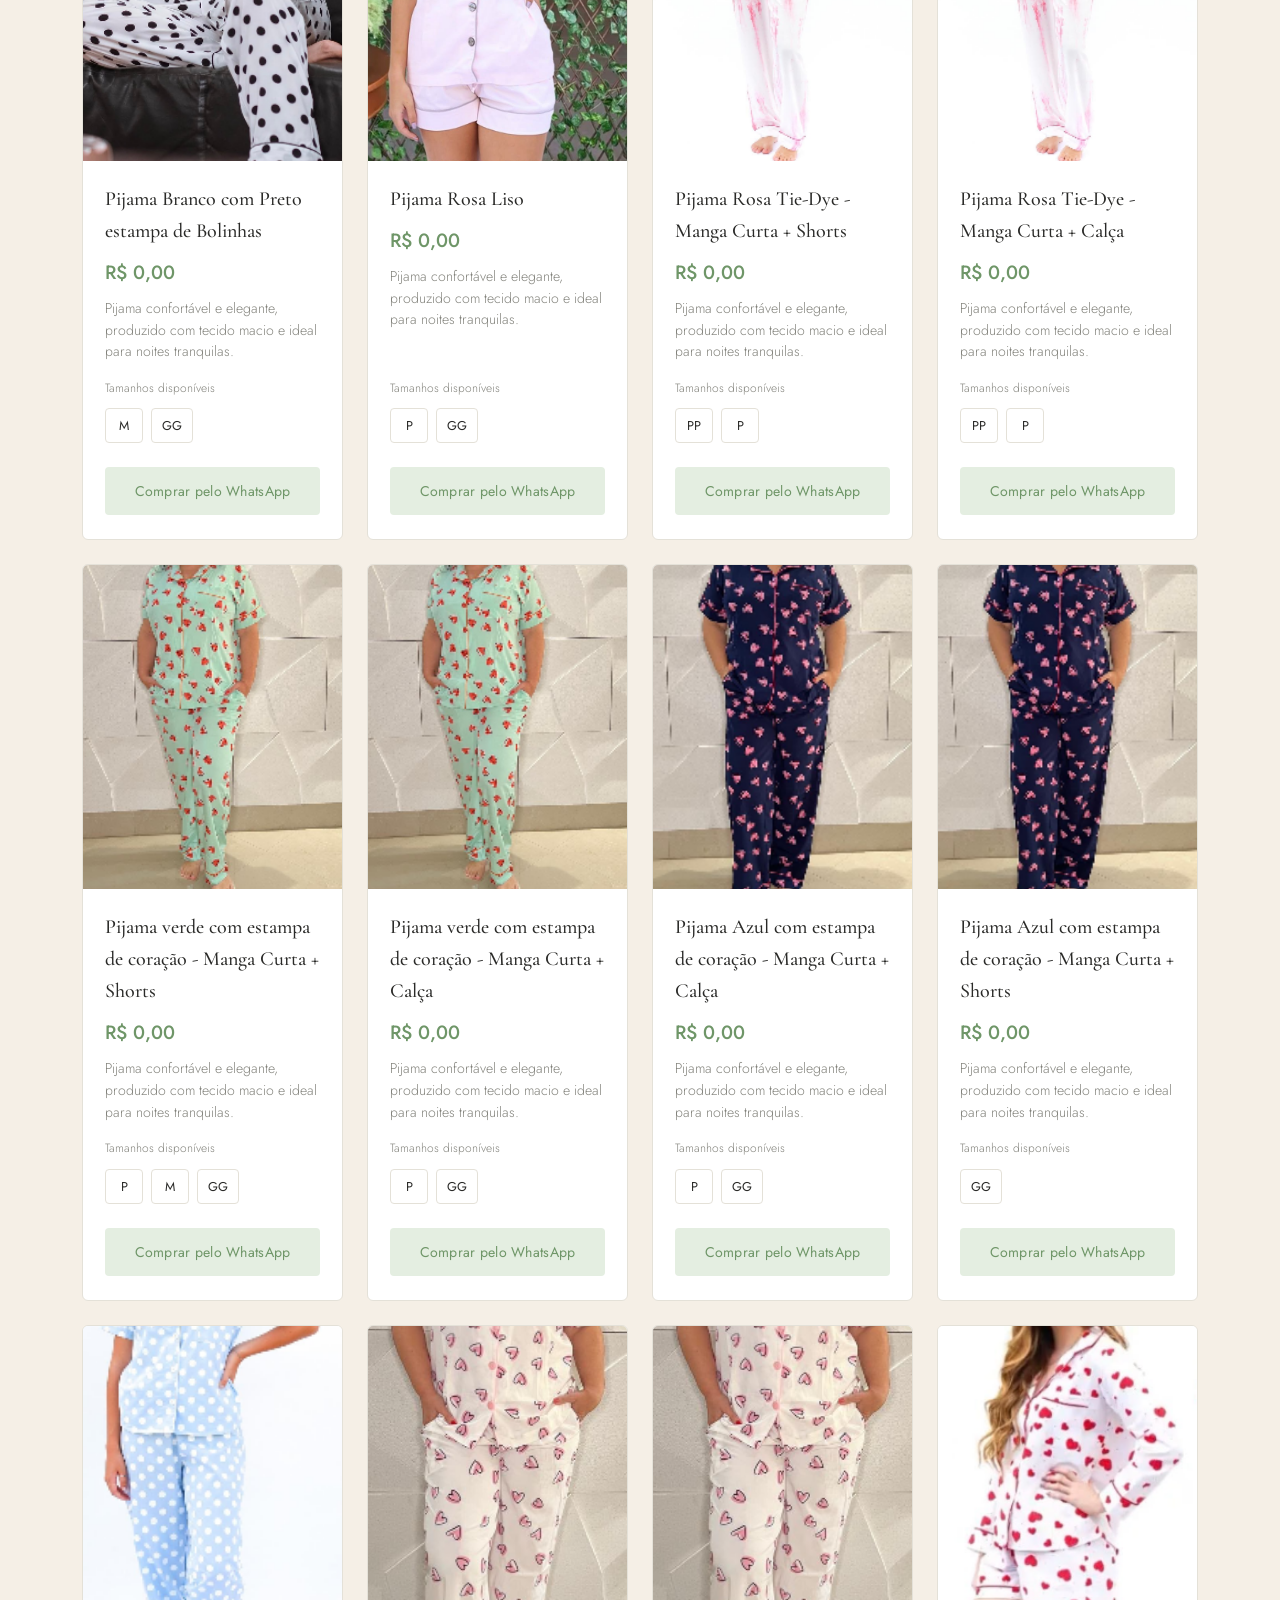
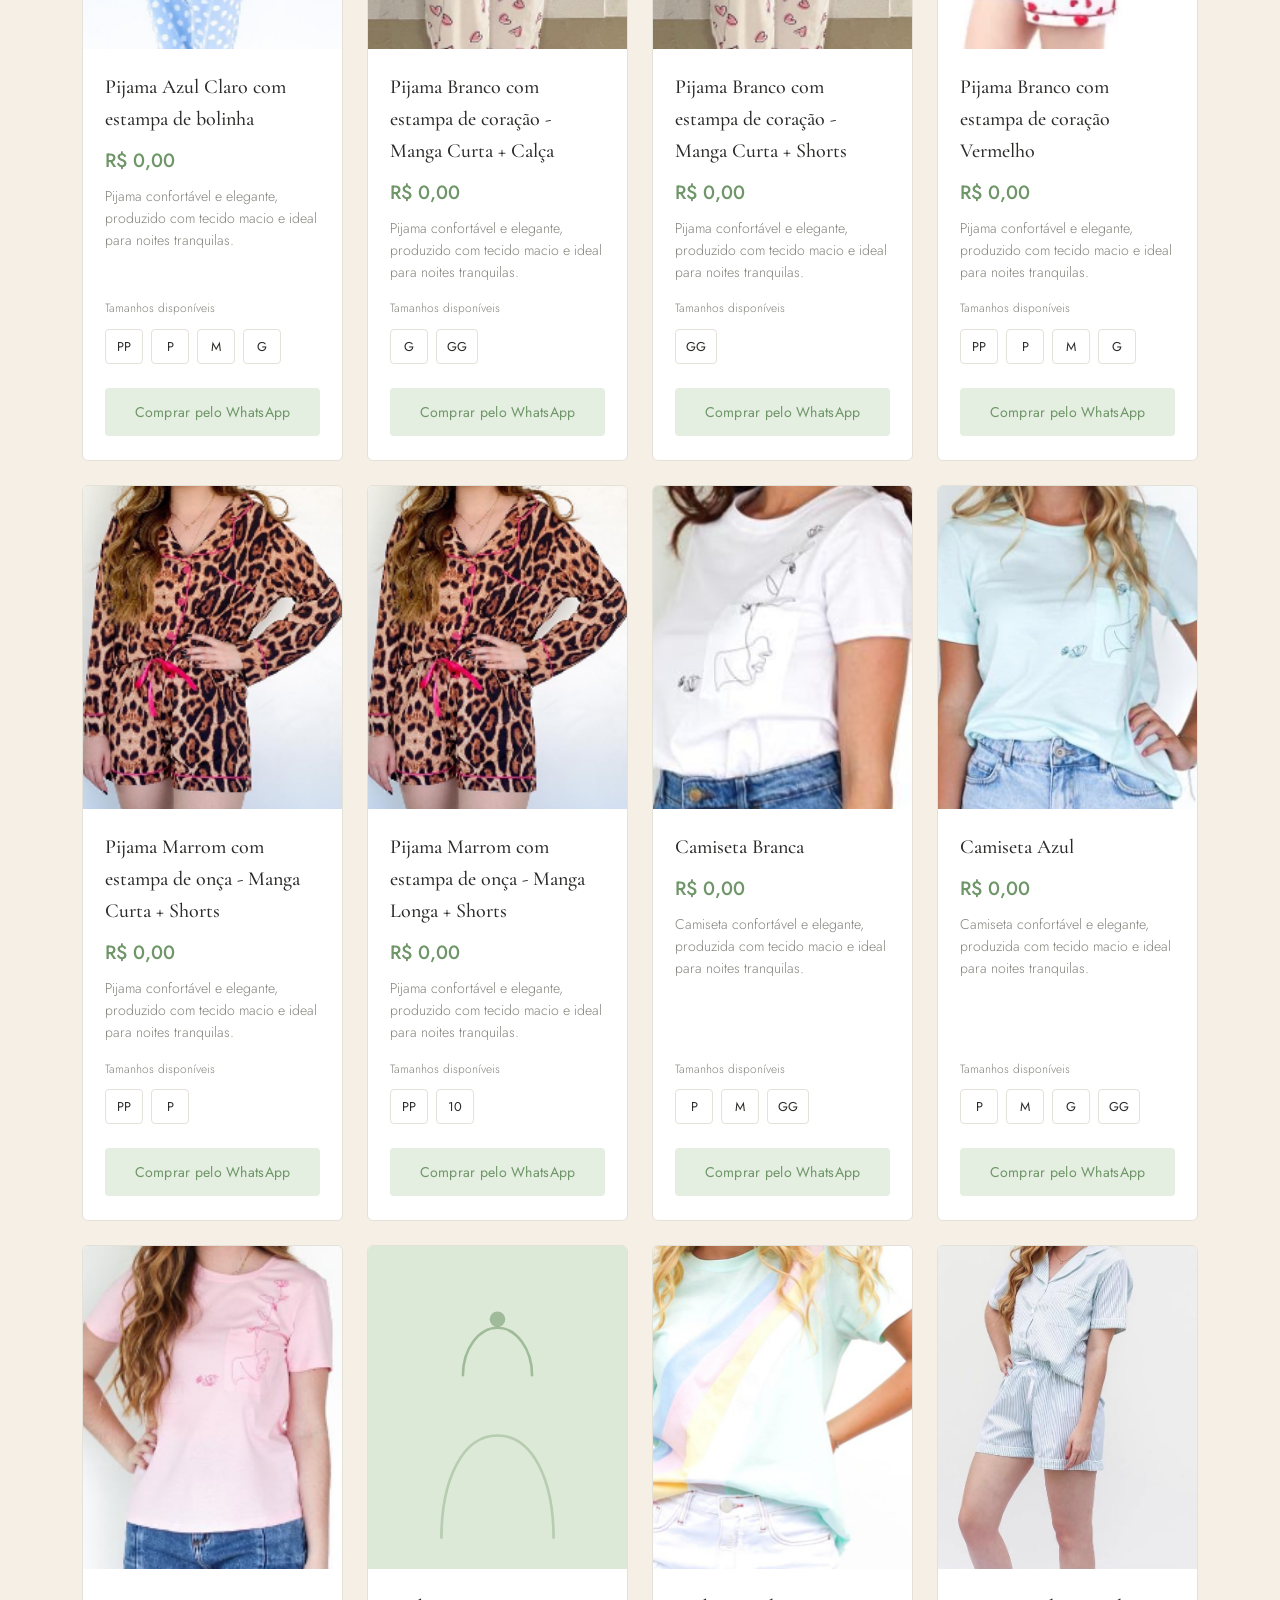
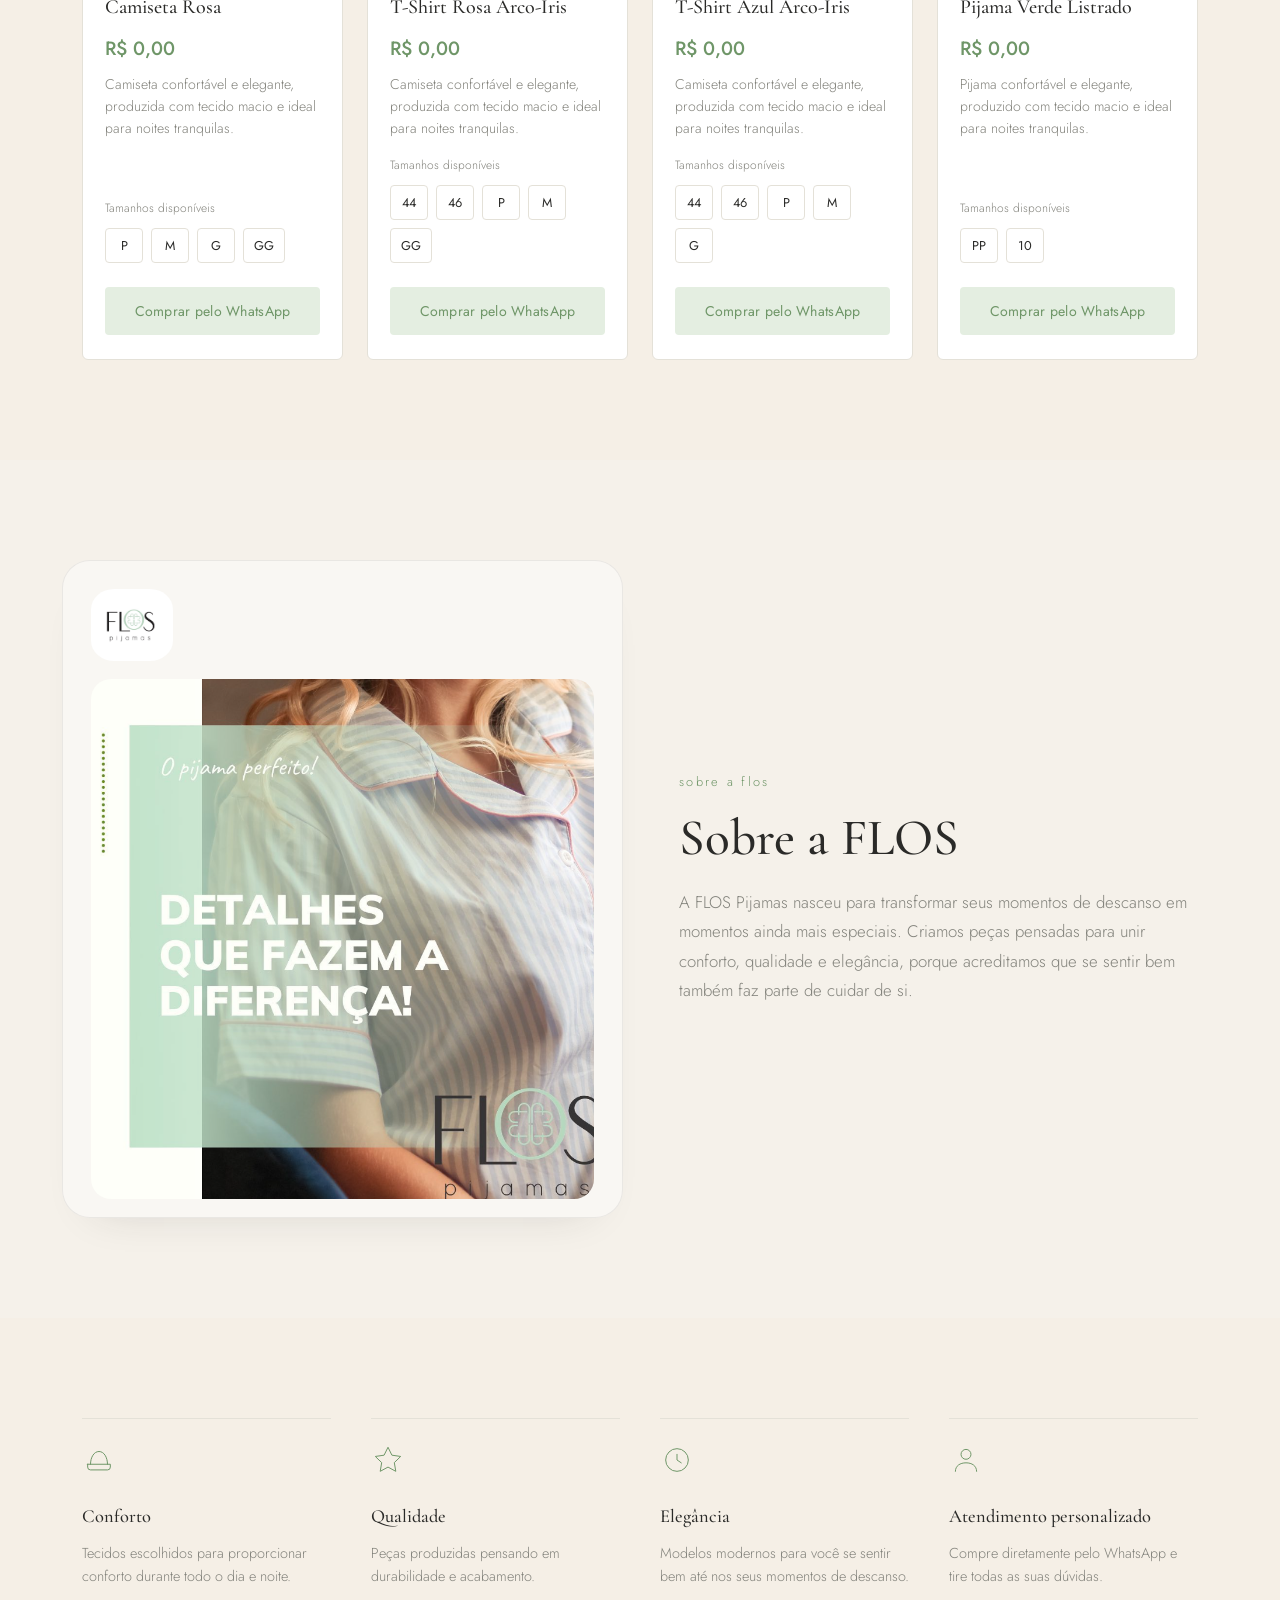
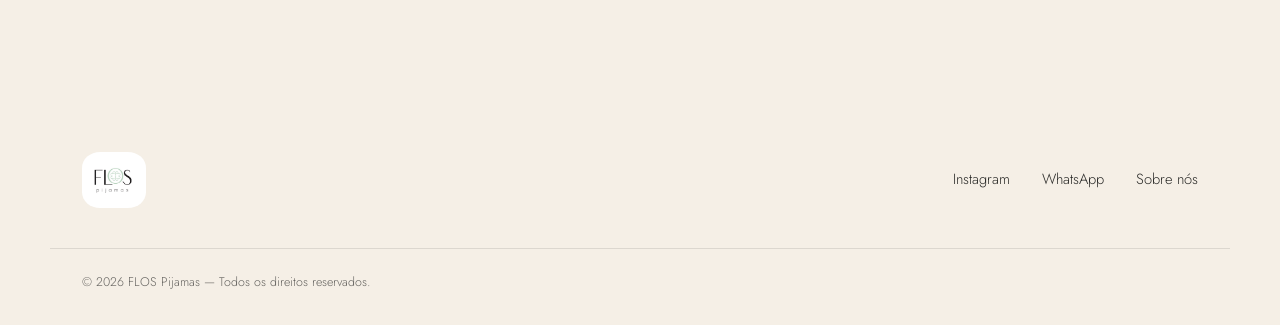
==== commit d3eb093e: "Trade Number" ====
--- a/index.html
+++ b/index.html
@@ -32,7 +32,7 @@
     </nav>
 
     <div class="header-actions">
-      <a href="https://wa.me/5543996212570" target="_blank" rel="noopener" class="whatsapp-icon" aria-label="Fale conosco no WhatsApp">
+      <a href="https://wa.me/5543991257579" target="_blank" rel="noopener" class="whatsapp-icon" aria-label="Fale conosco no WhatsApp">
         <svg viewBox="0 0 32 32" width="20" height="20" fill="currentColor" aria-hidden="true">
           <path d="M16.02 3C9.4 3 4.02 8.38 4.02 15c0 2.22.6 4.3 1.65 6.09L4 29l8.1-1.63A11.93 11.93 0 0 0 16.02 27C22.64 27 28 21.62 28 15S22.64 3 16.02 3zm0 21.7c-1.9 0-3.68-.52-5.2-1.44l-.37-.22-4.8.97.97-4.67-.25-.38A9.63 9.63 0 0 1 6.37 15c0-5.32 4.33-9.65 9.65-9.65S25.67 9.68 25.67 15 21.34 24.7 16.02 24.7zm5.3-7.23c-.29-.15-1.72-.85-1.99-.95-.27-.1-.46-.15-.66.15-.2.29-.75.95-.92 1.15-.17.2-.34.22-.63.07-.29-.15-1.22-.45-2.33-1.44-.86-.77-1.44-1.72-1.61-2.01-.17-.29-.02-.45.13-.6.13-.13.29-.34.44-.51.15-.17.2-.29.29-.49.1-.2.05-.37-.02-.51-.07-.15-.66-1.6-.91-2.19-.24-.58-.48-.5-.66-.51h-.56c-.2 0-.51.07-.78.37-.27.29-1.02 1-1.02 2.44s1.05 2.83 1.2 3.03c.15.2 2.06 3.15 5 4.41.7.3 1.24.48 1.67.62.7.22 1.34.19 1.84.11.56-.08 1.72-.7 1.96-1.38.24-.68.24-1.26.17-1.38-.07-.12-.26-.2-.55-.34z"/>
         </svg>
@@ -174,7 +174,7 @@
 
     <div class="footer-links">
       <a href="https://www.instagram.com/flospijamas/" target="_blank" rel="noopener">Instagram</a>
-      <a href="https://wa.me/5543996212570" target="_blank" rel="noopener">WhatsApp</a>
+      <a href="https://wa.me/5543991257579" target="_blank" rel="noopener">WhatsApp</a>
       <a href="#sobre">Sobre nós</a>
     </div>
   </div>
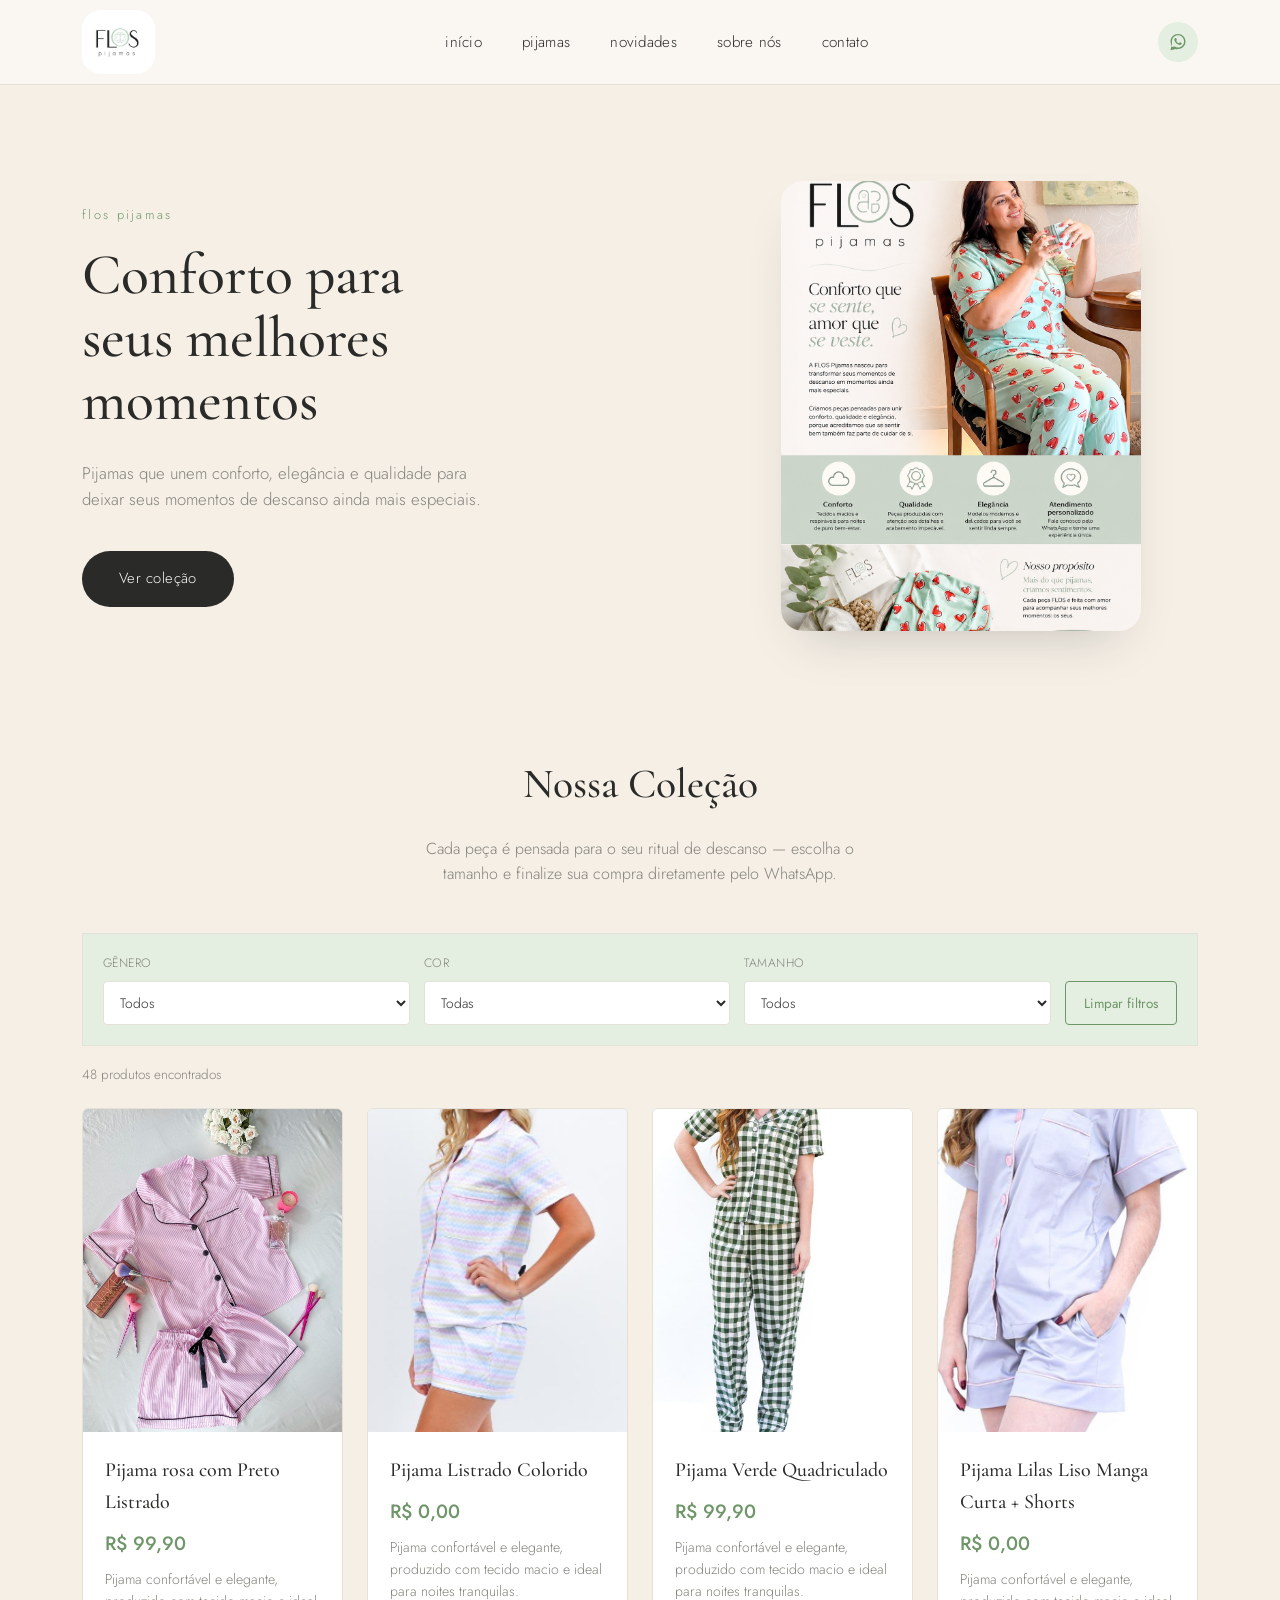
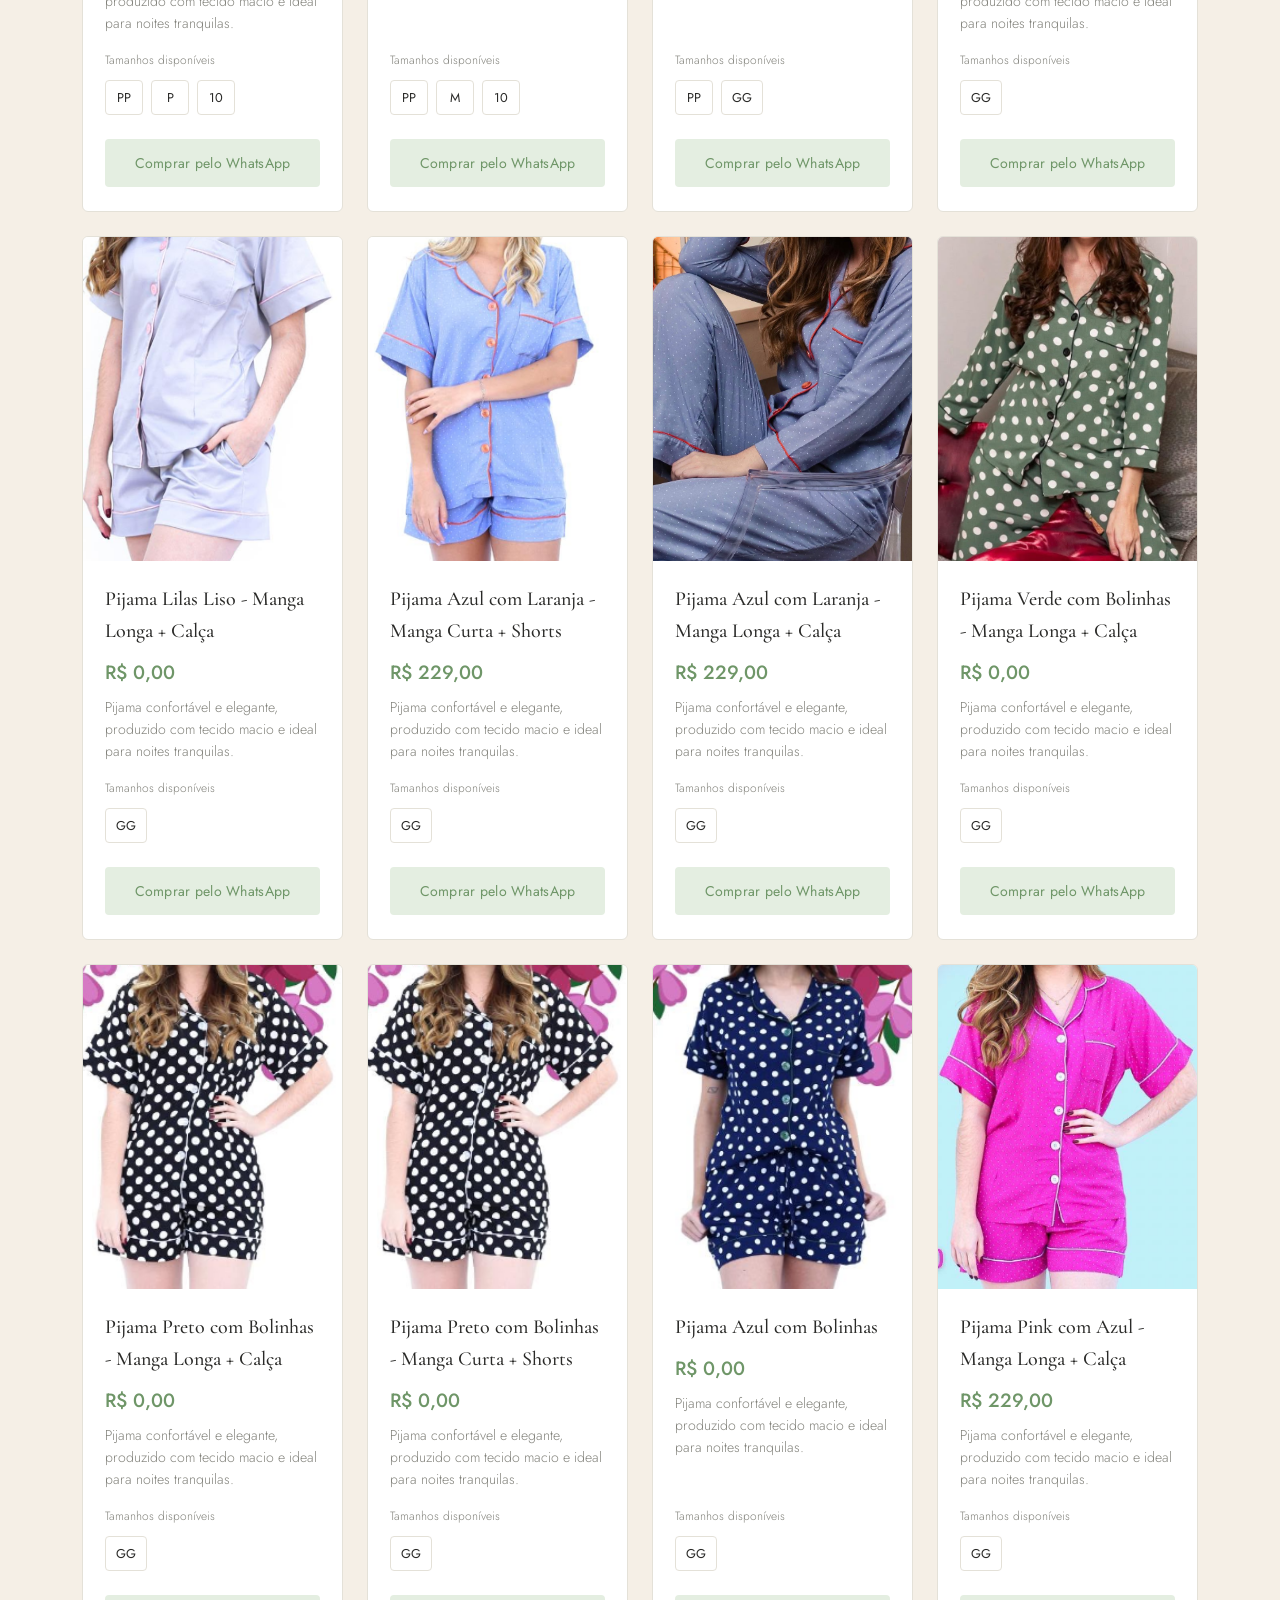
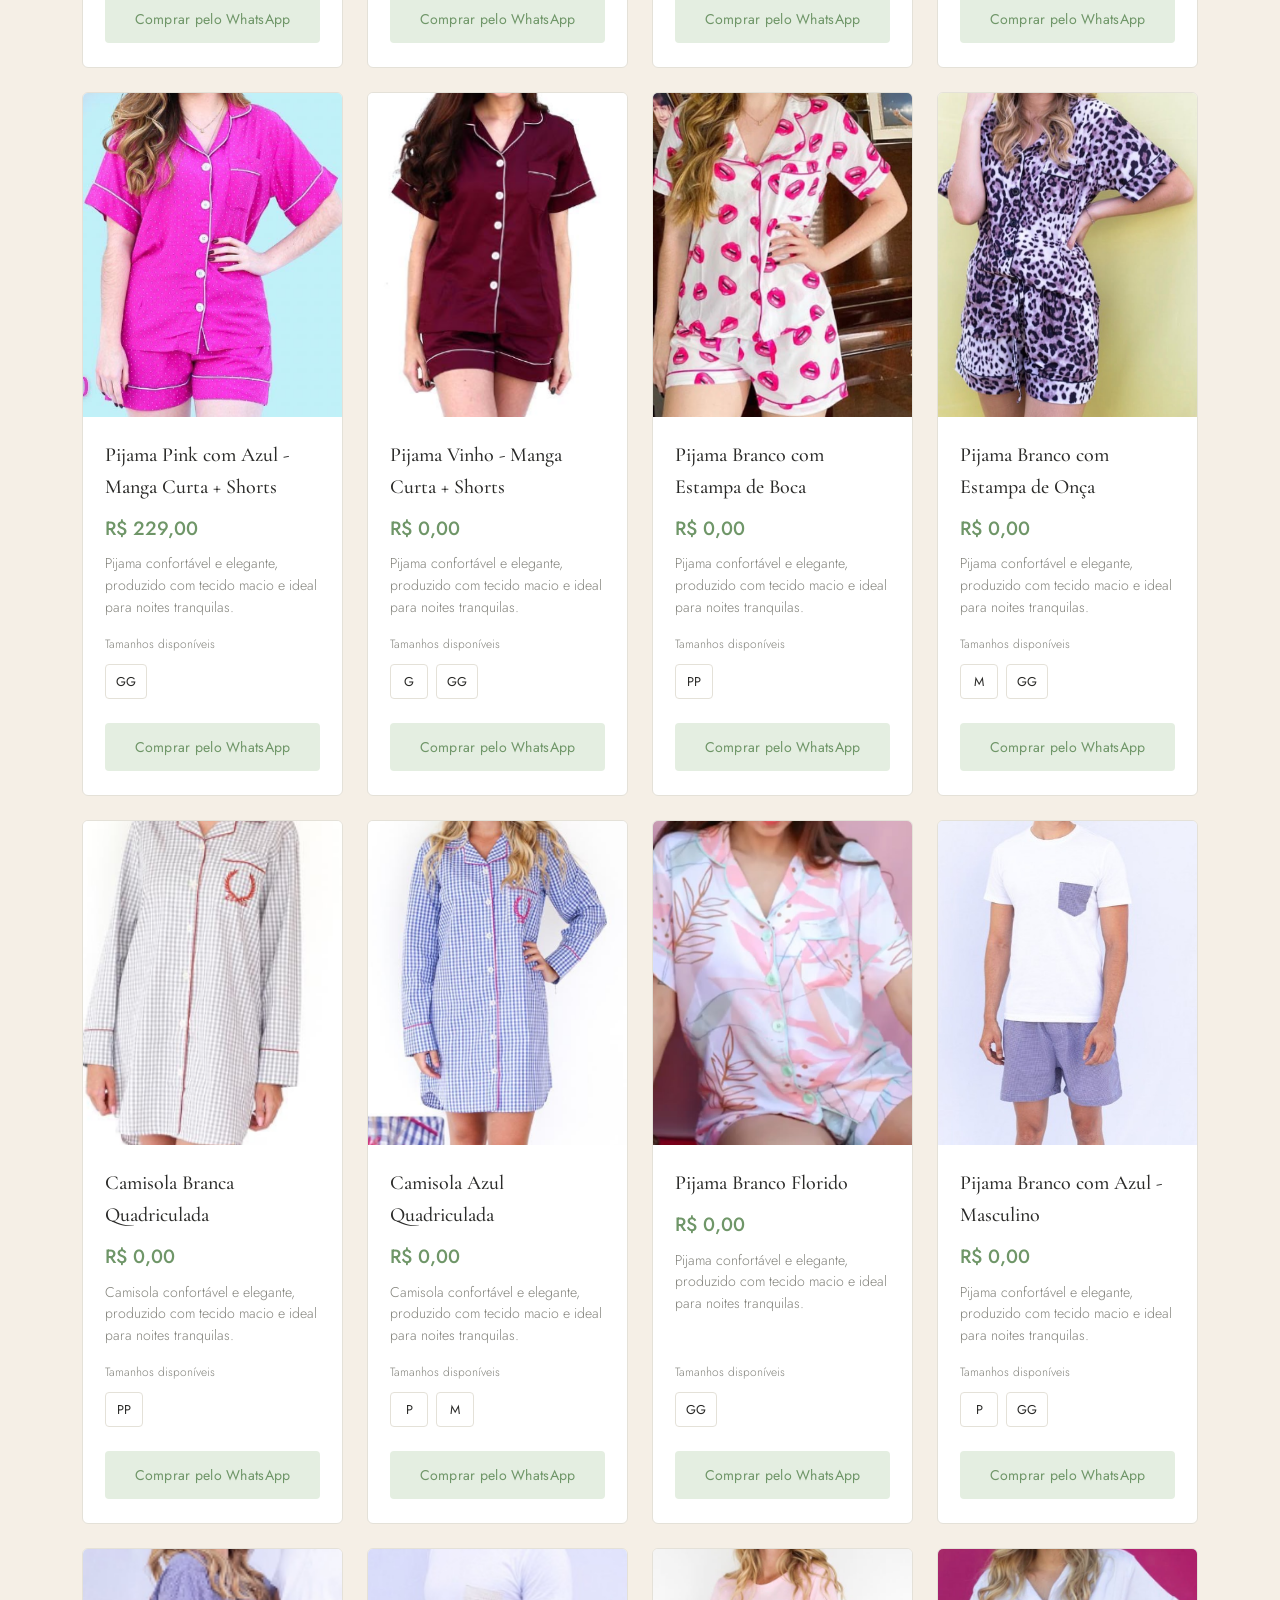
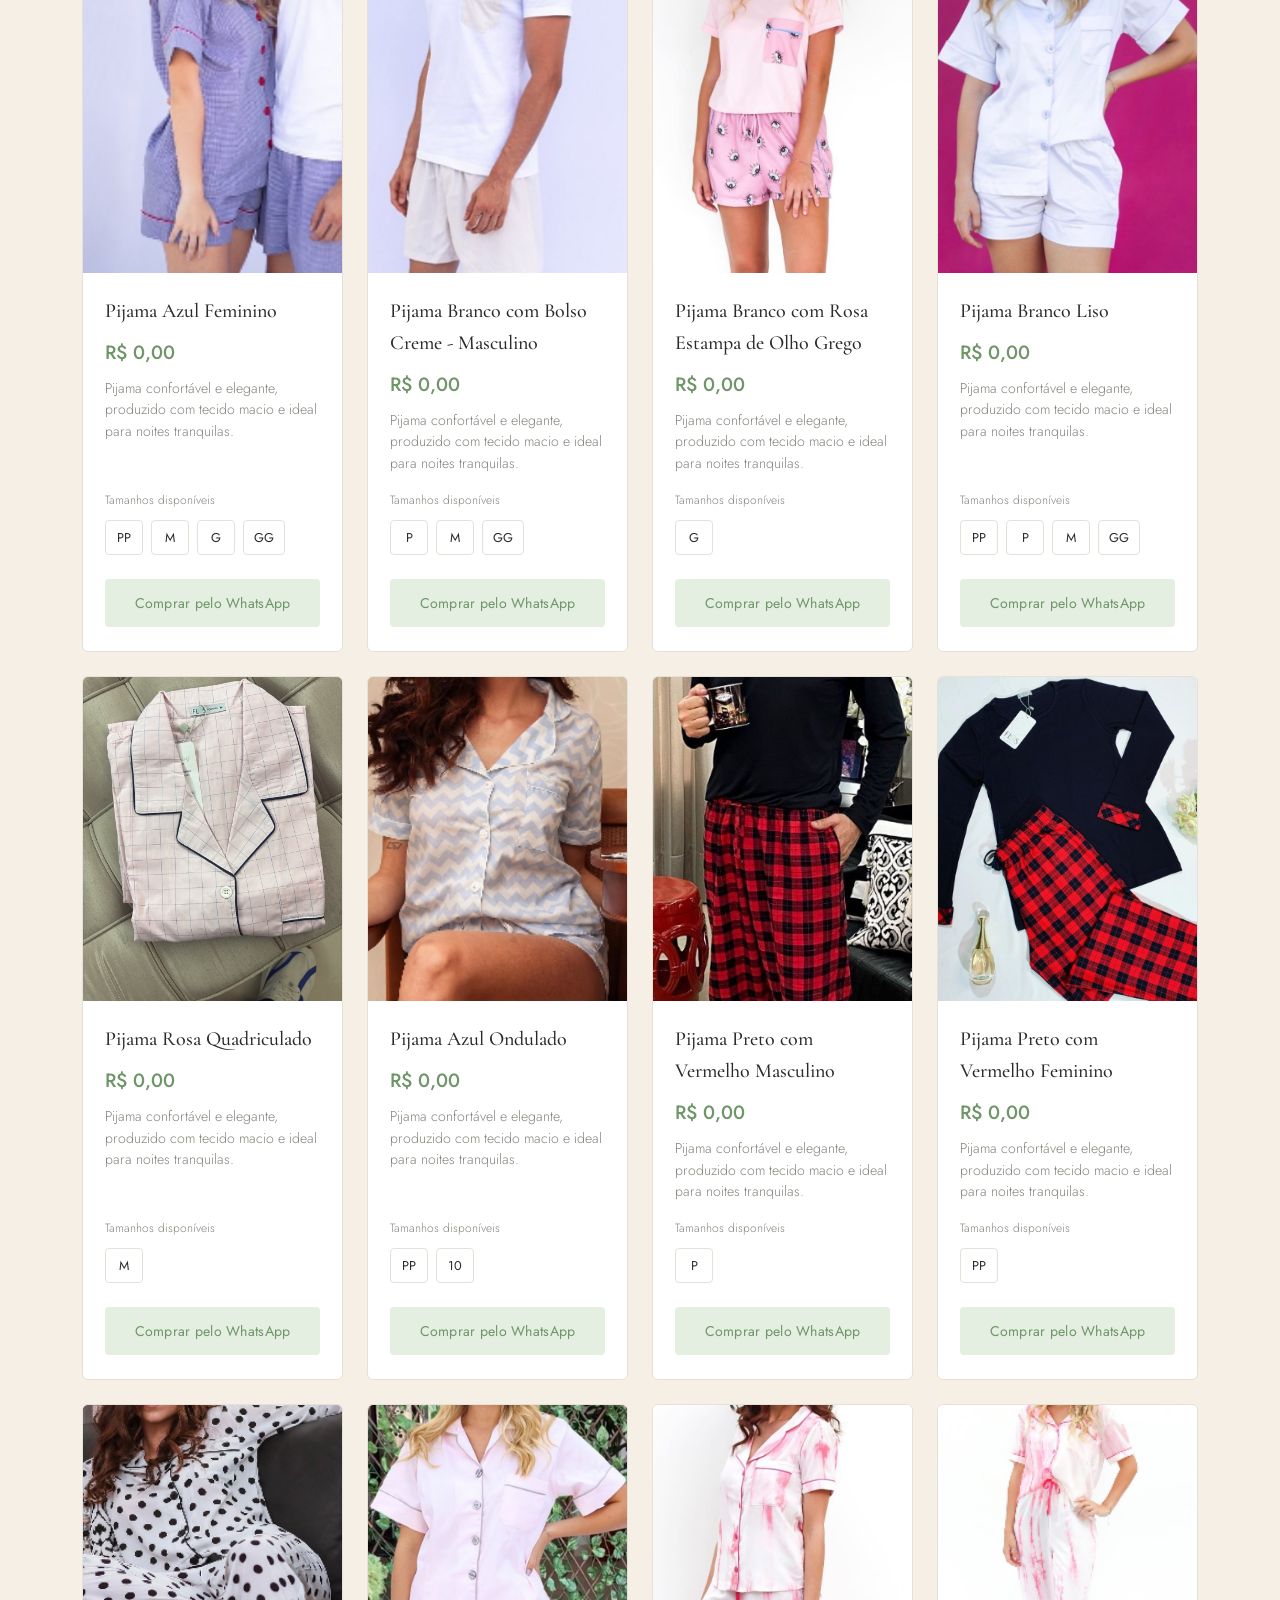
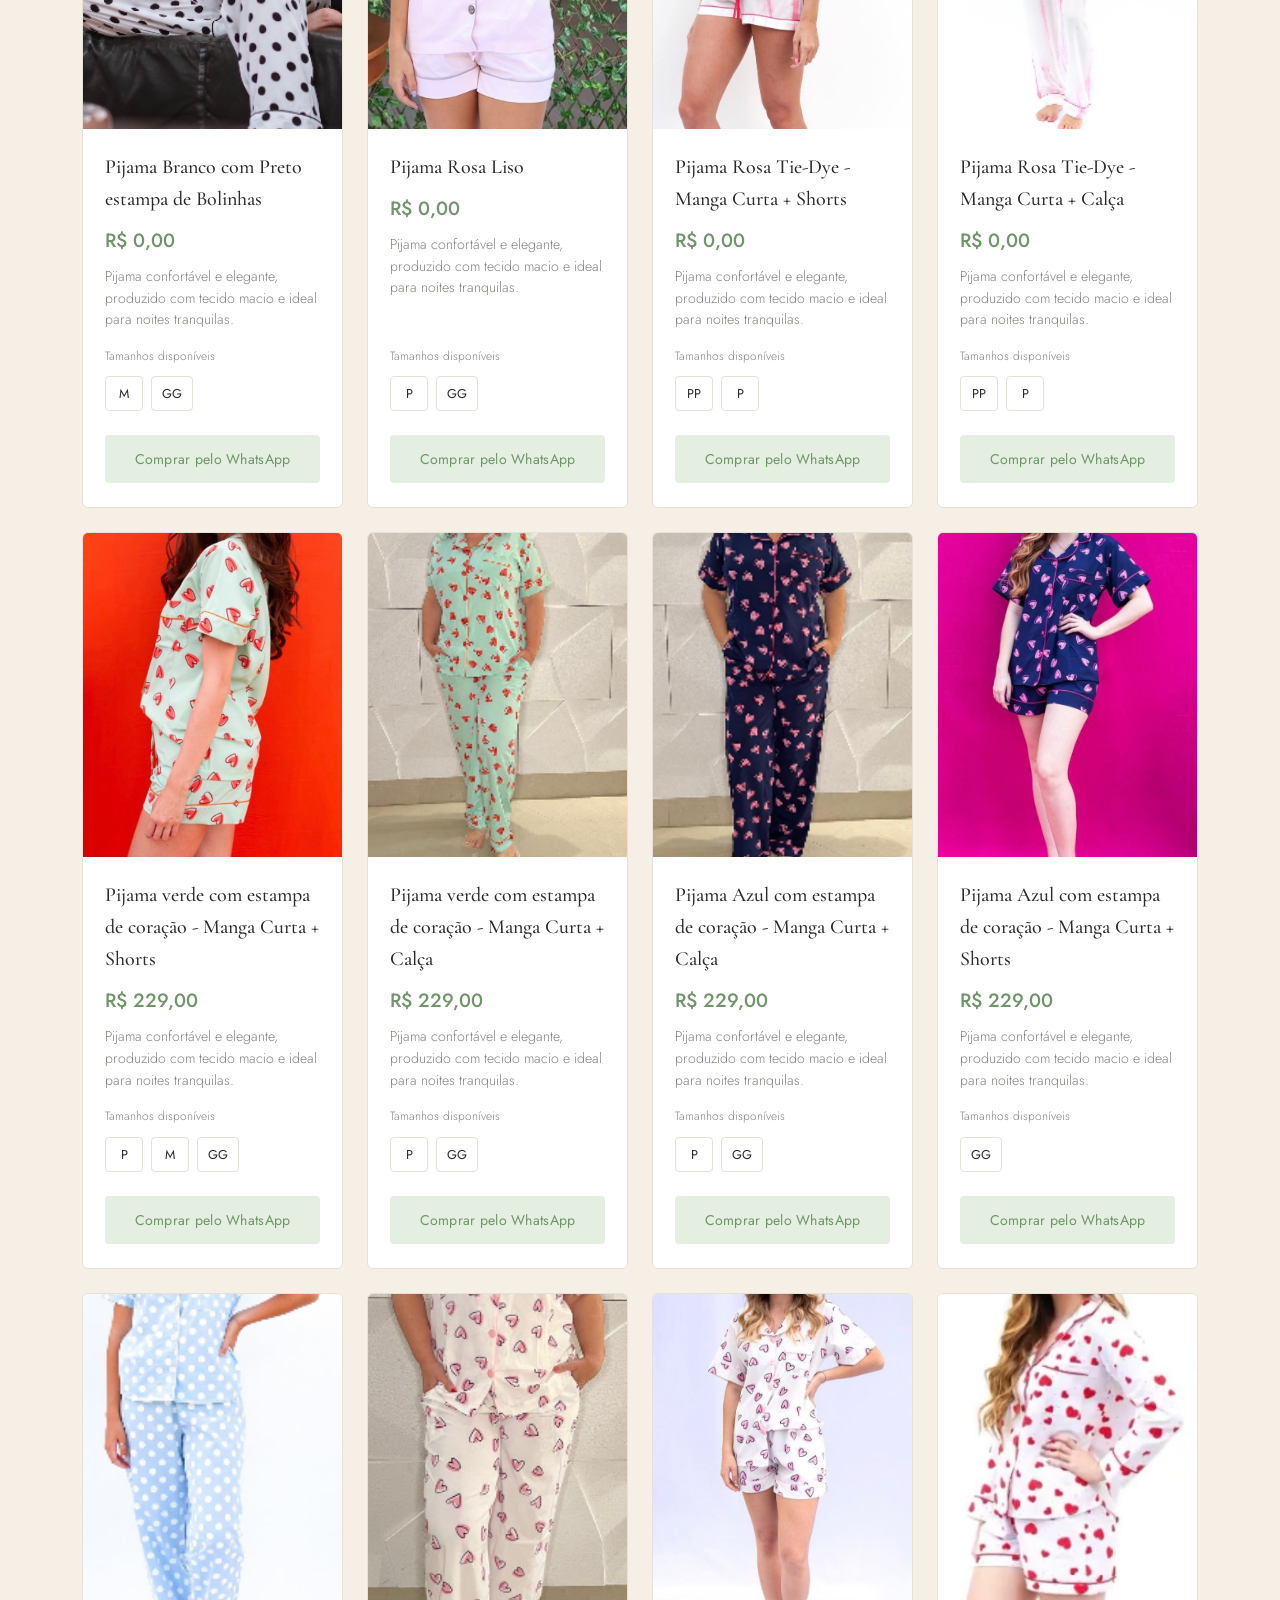
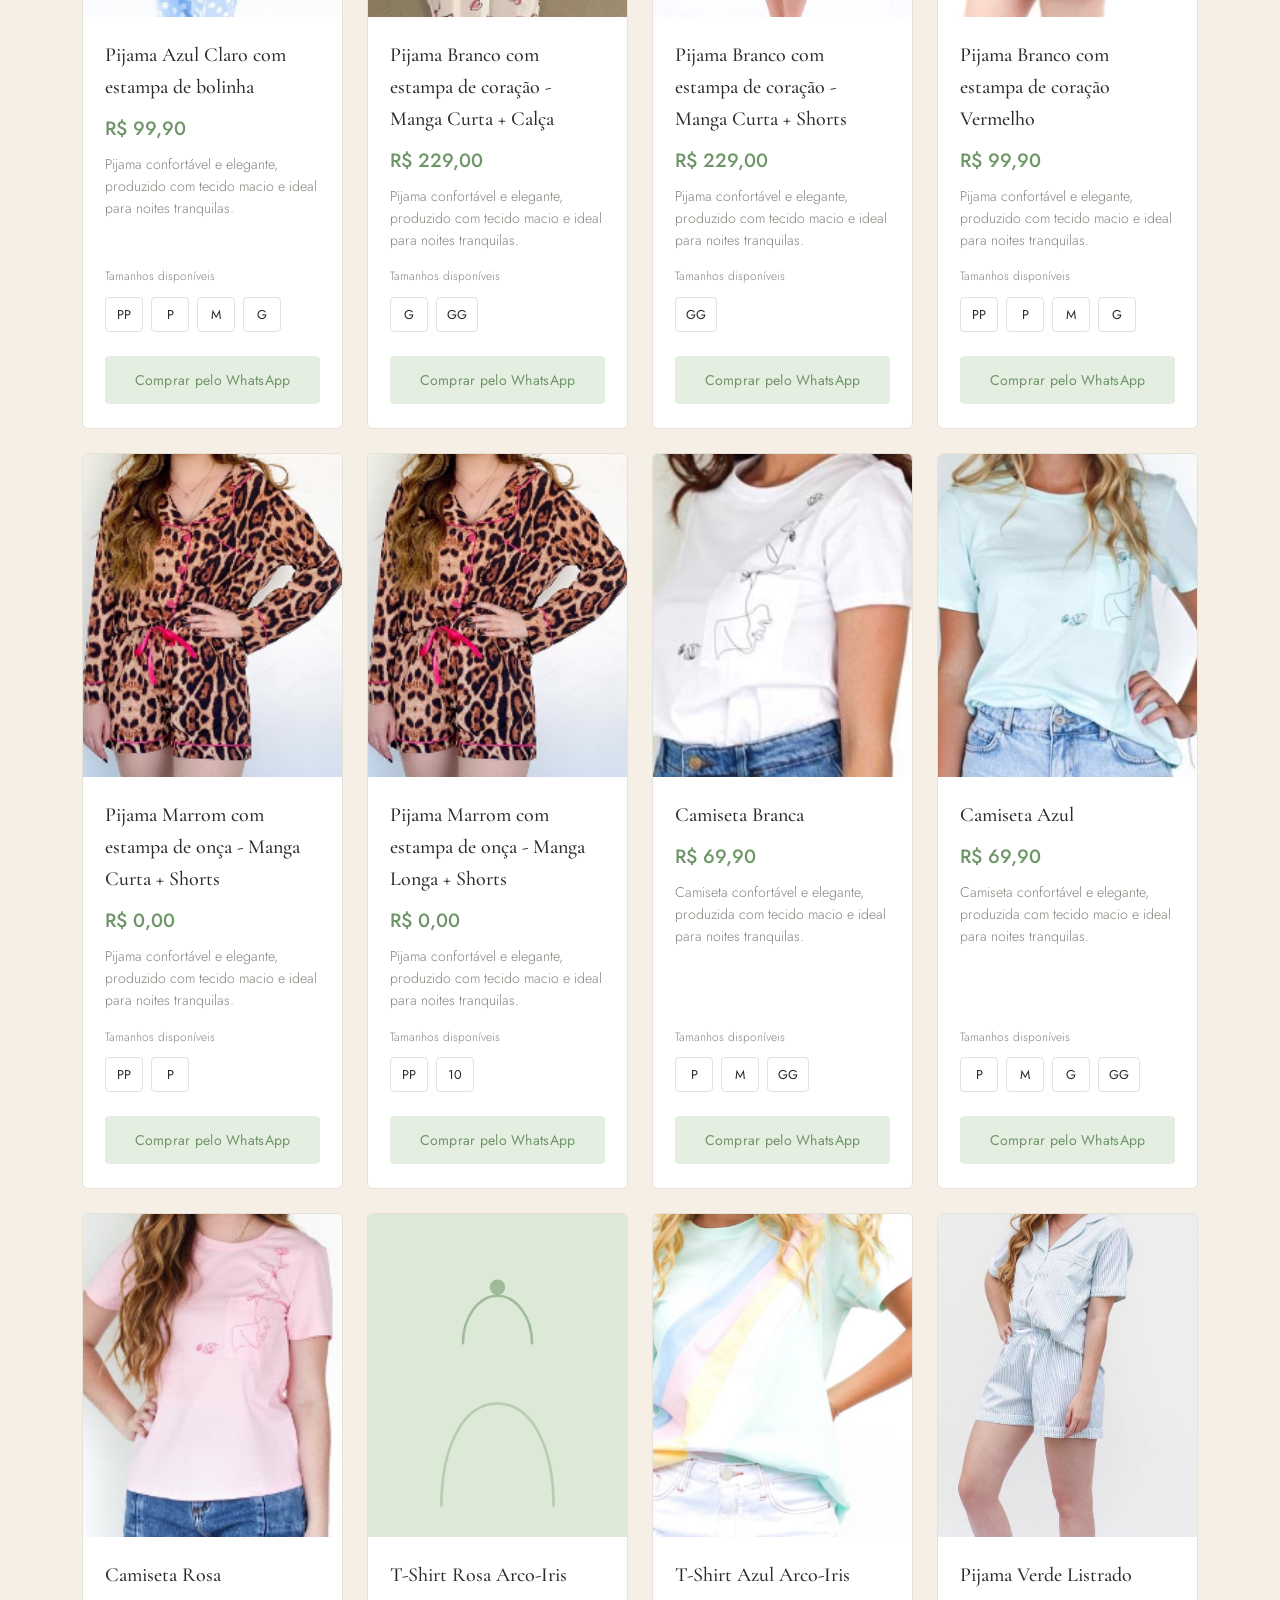
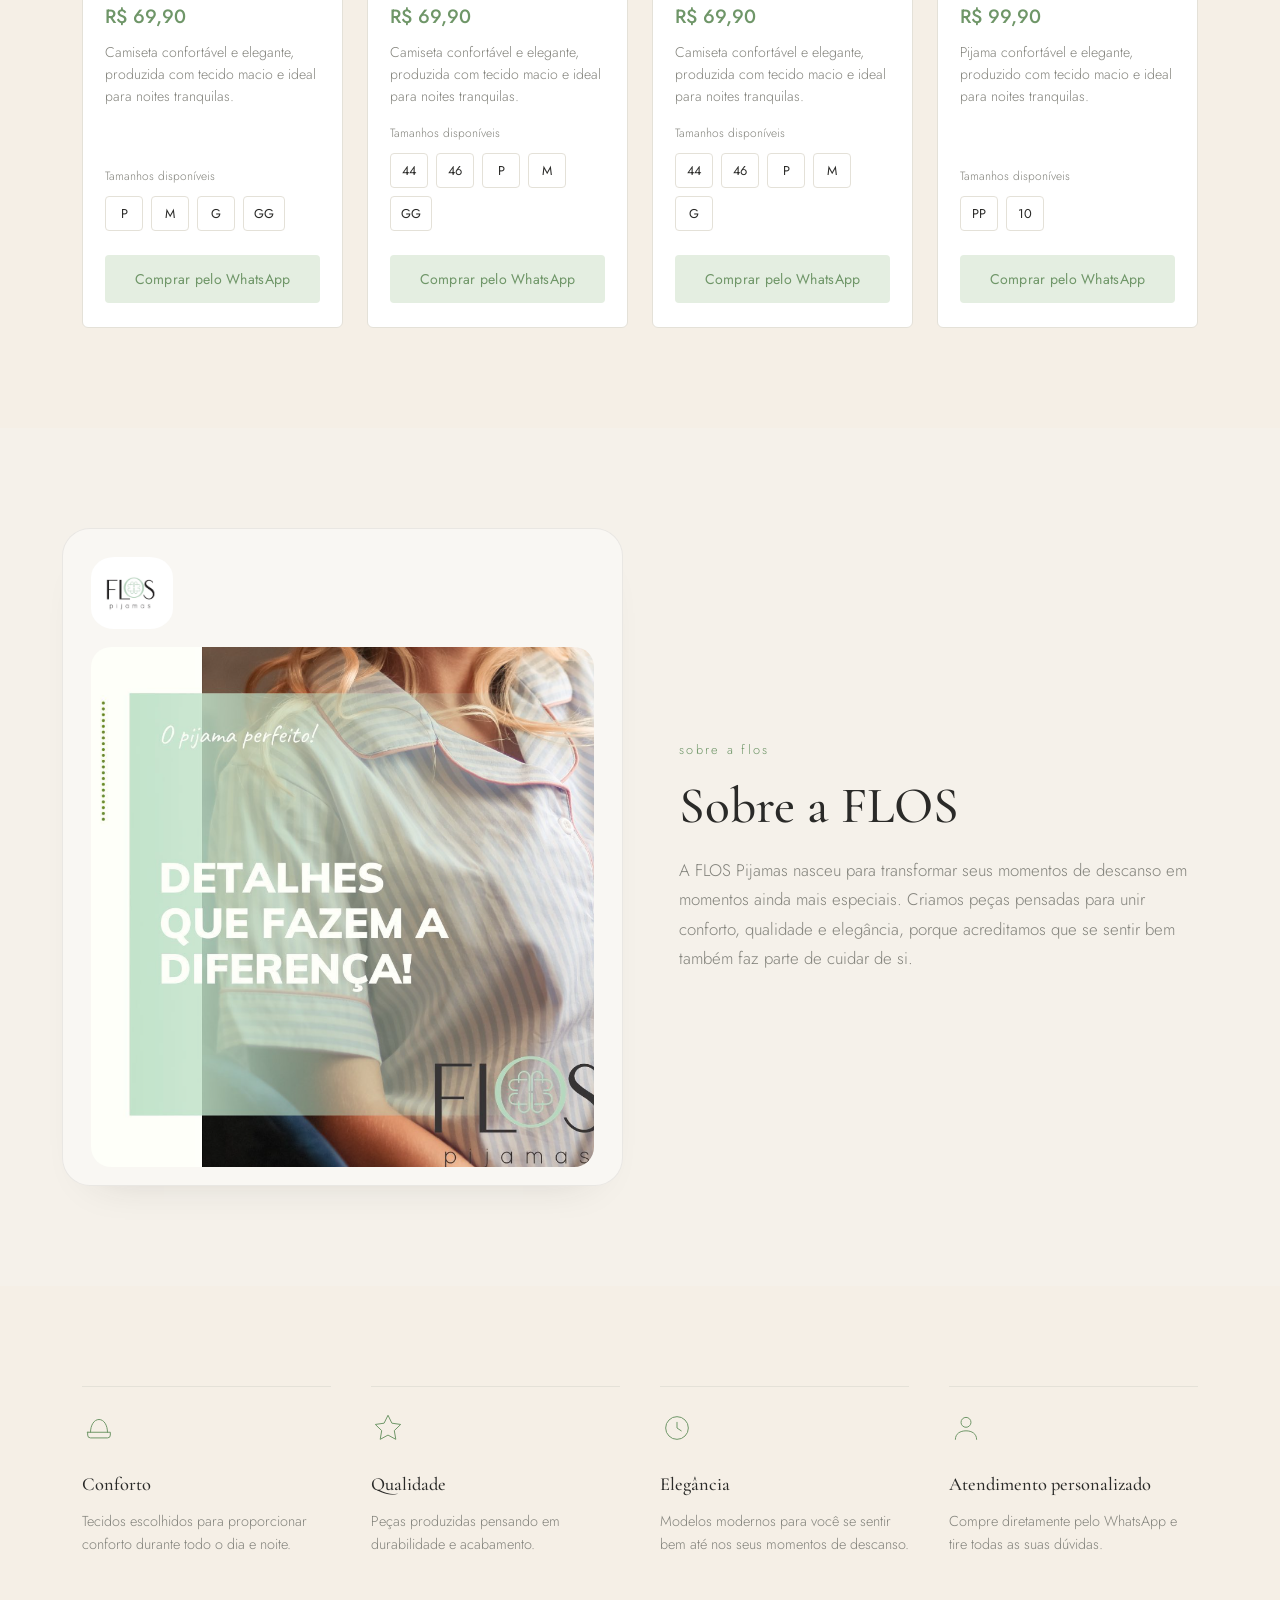
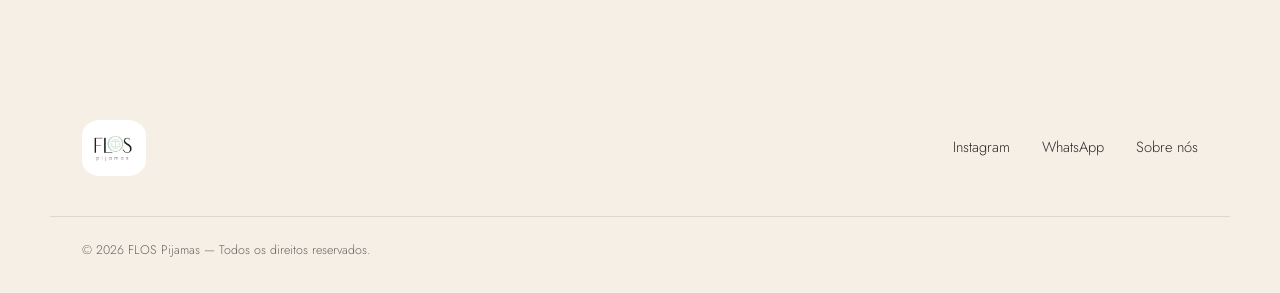
==== commit 8cb41ad9: "Troca de foto" ====
--- a/index.html
+++ b/index.html
@@ -191,7 +191,7 @@
 </div>
 
 <script src="admin/supabase-config.js"></script>
-<script src="script.js?v=5"></script>
+<script src="script.js?v=12"></script>
 <script>
   if ('serviceWorker' in navigator) {
     navigator.serviceWorker.register('/service-worker.js');
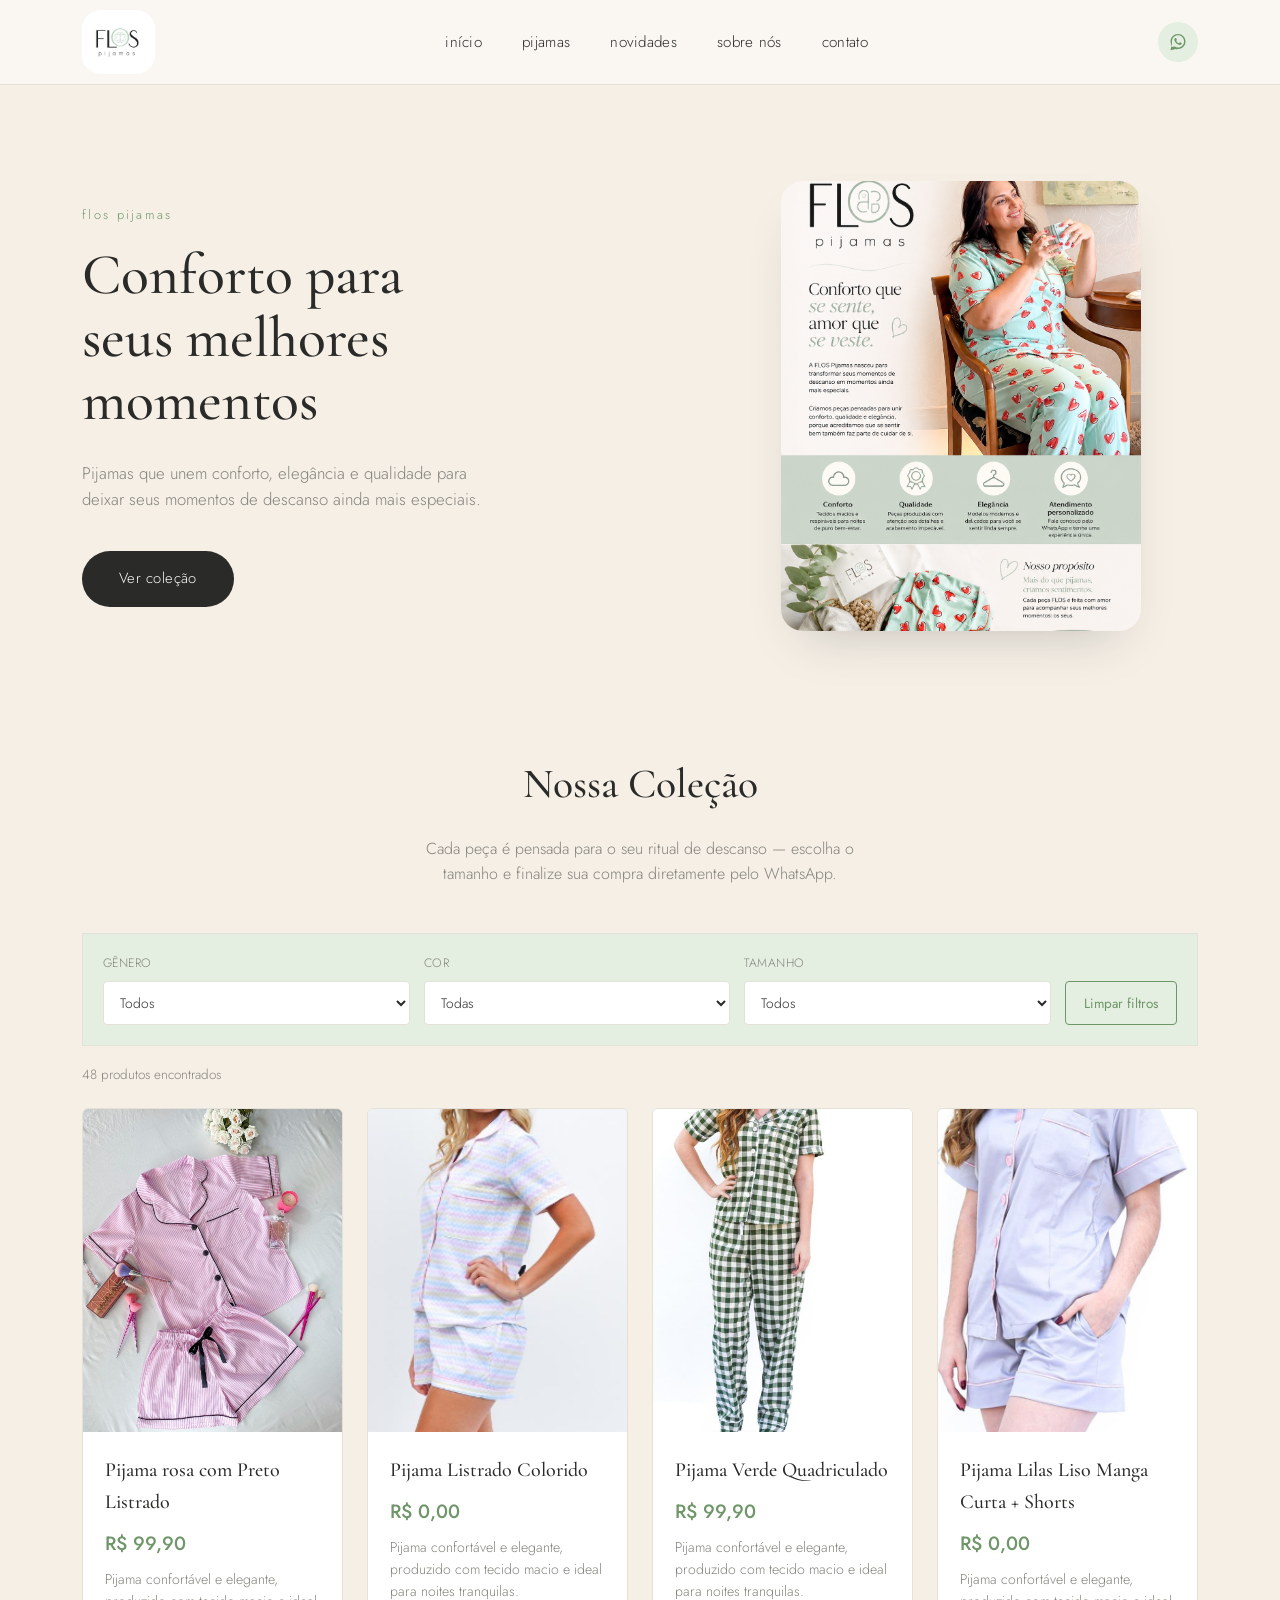
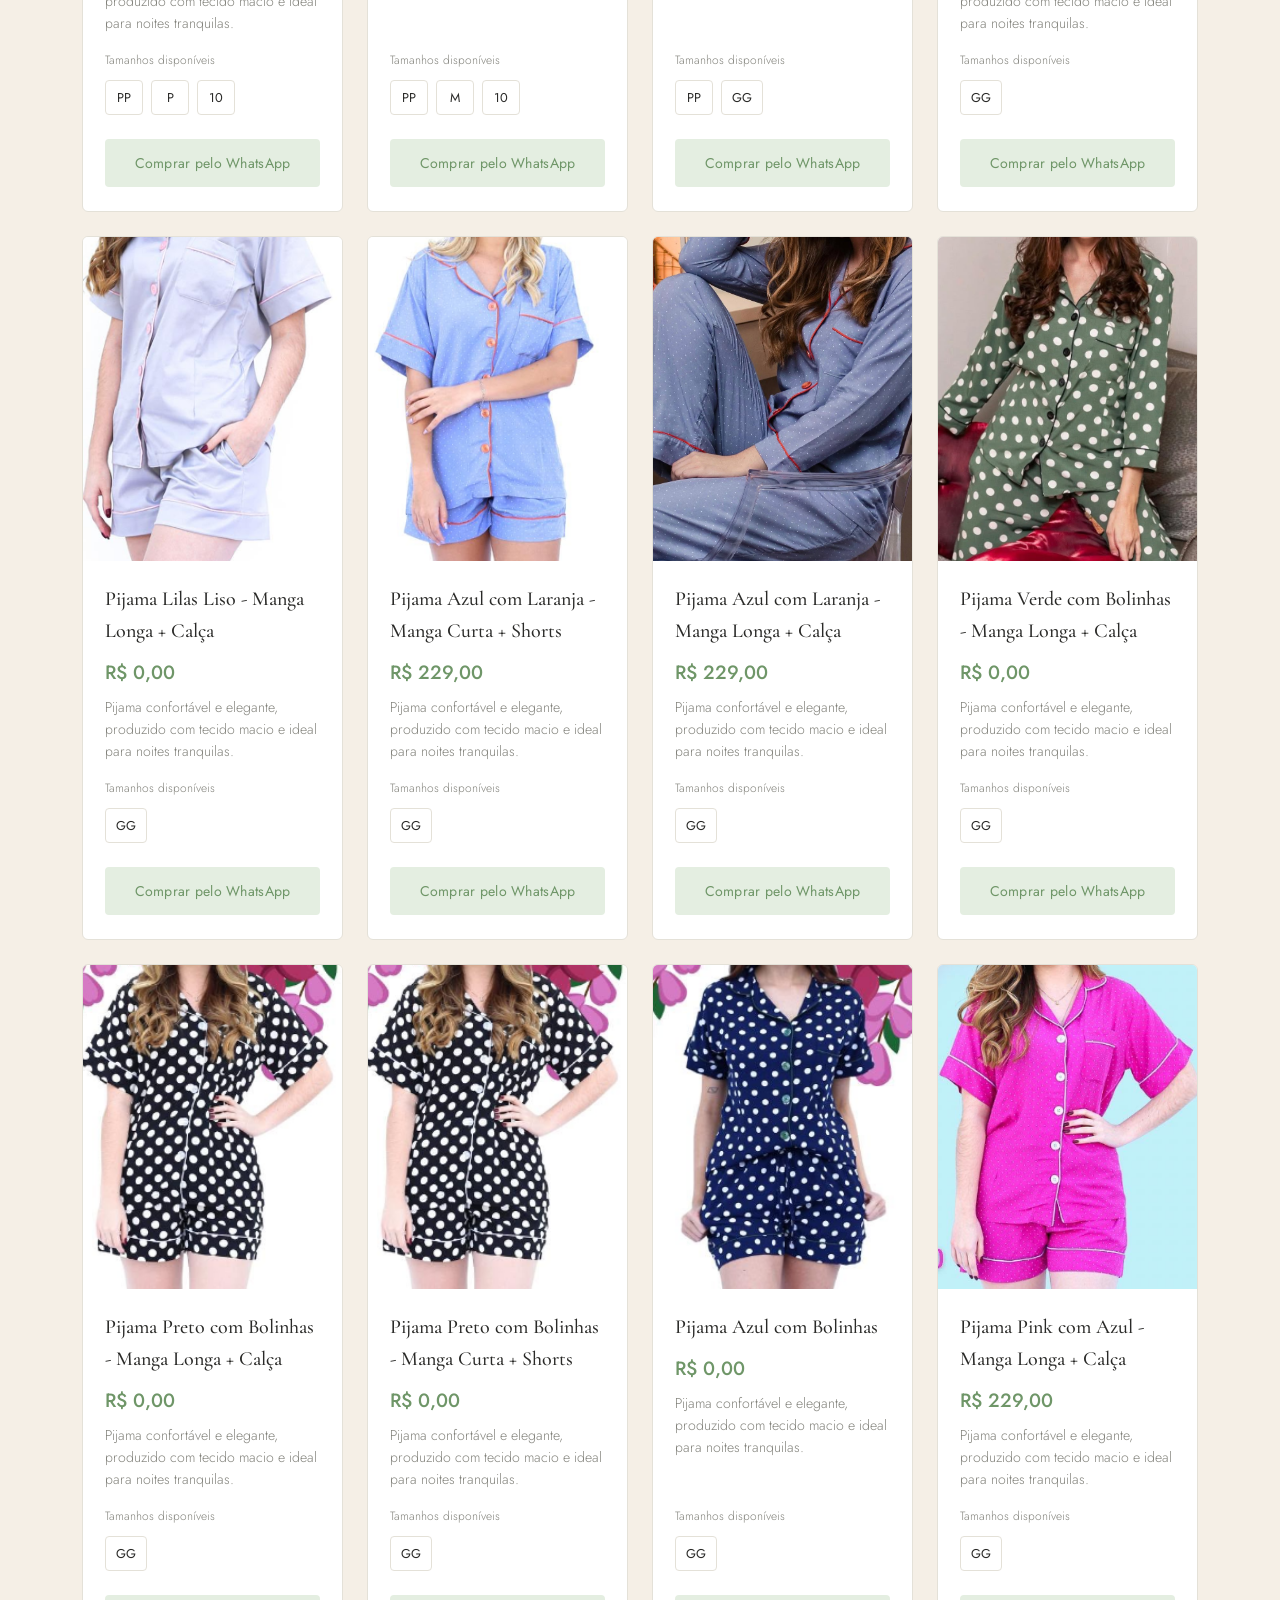
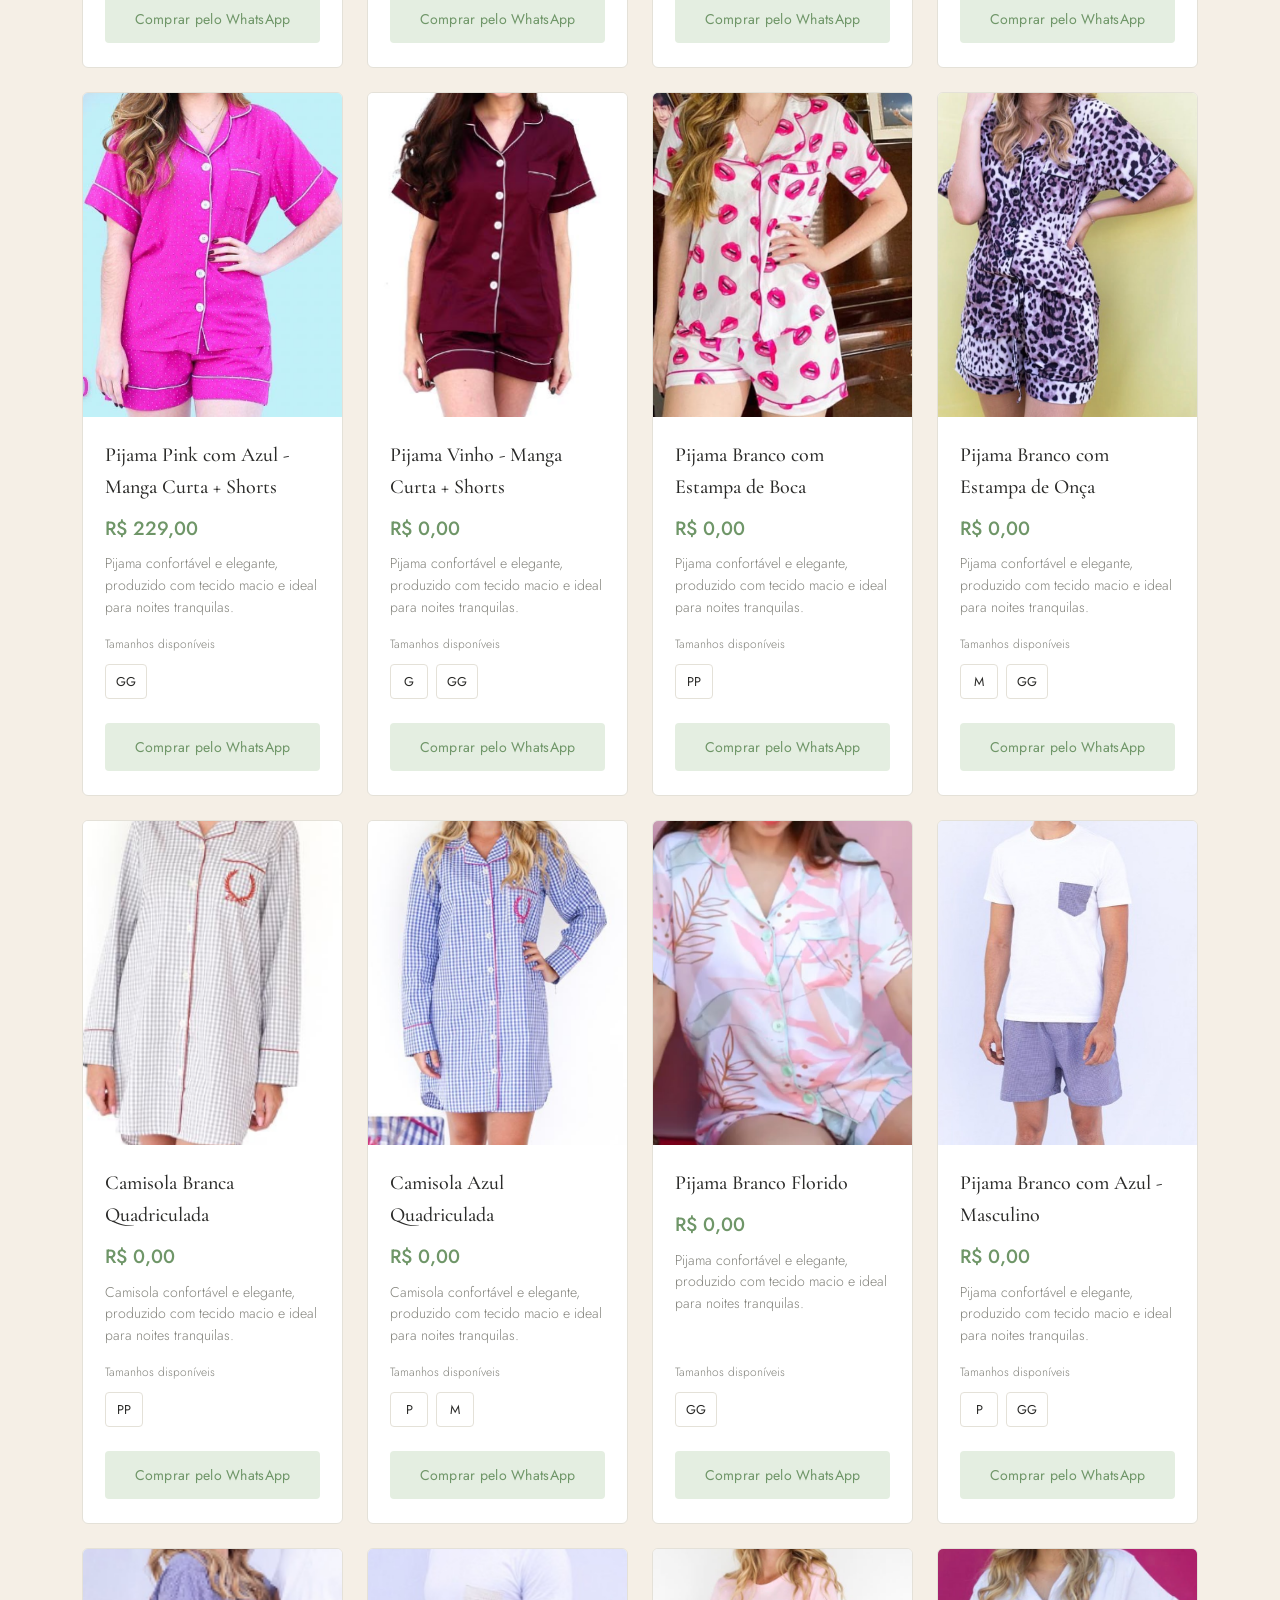
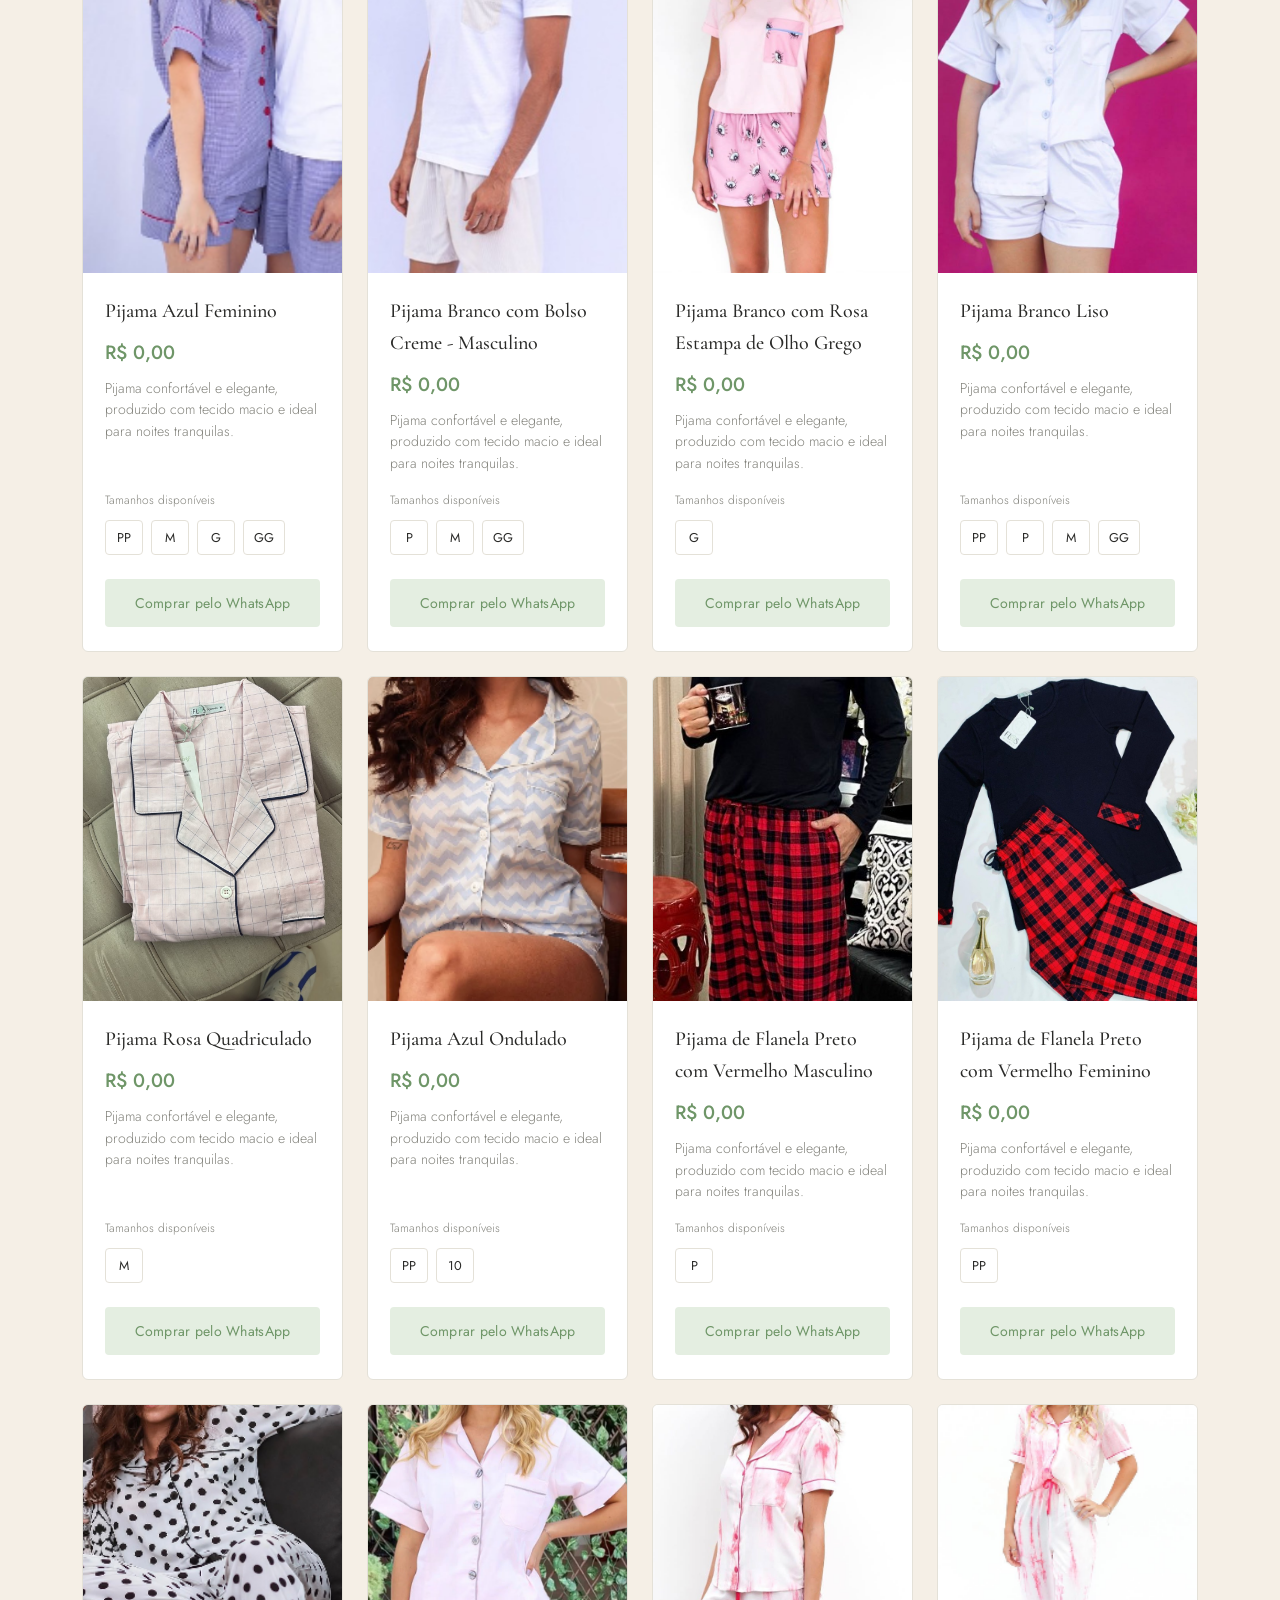
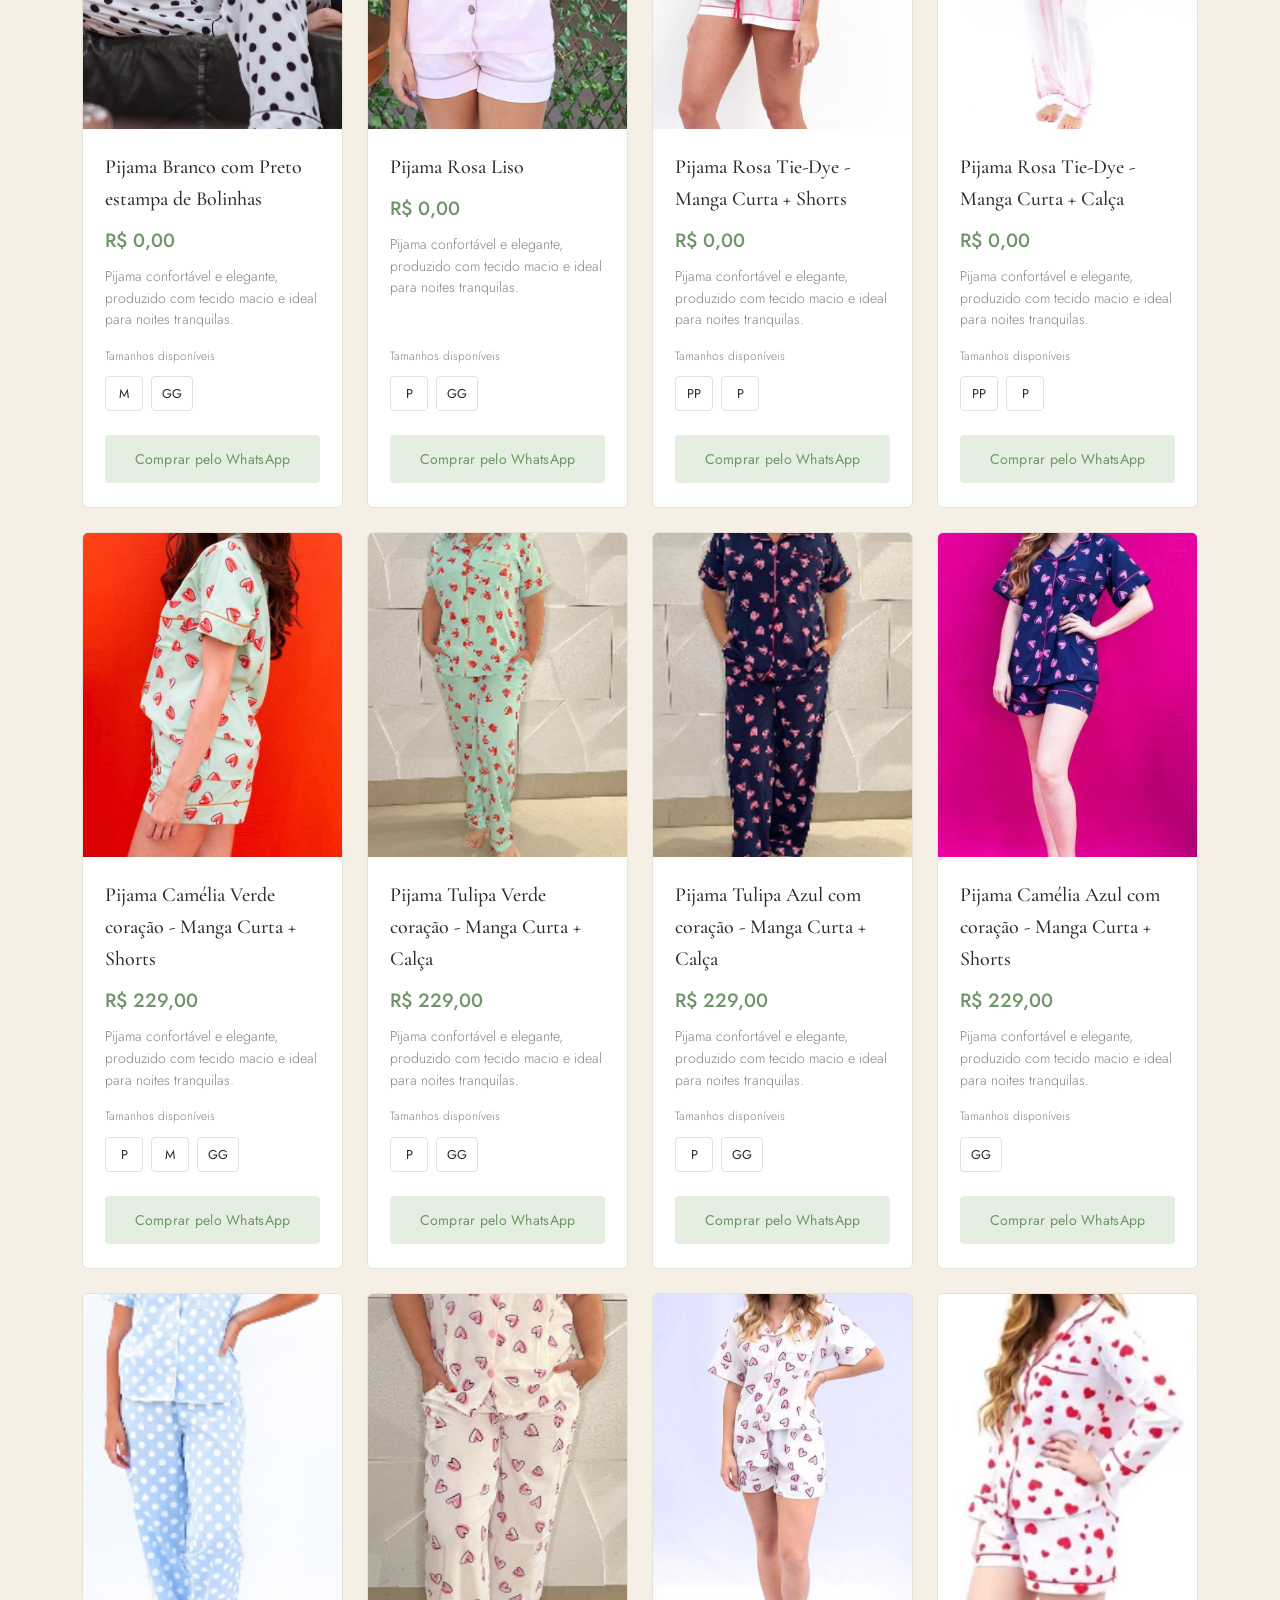
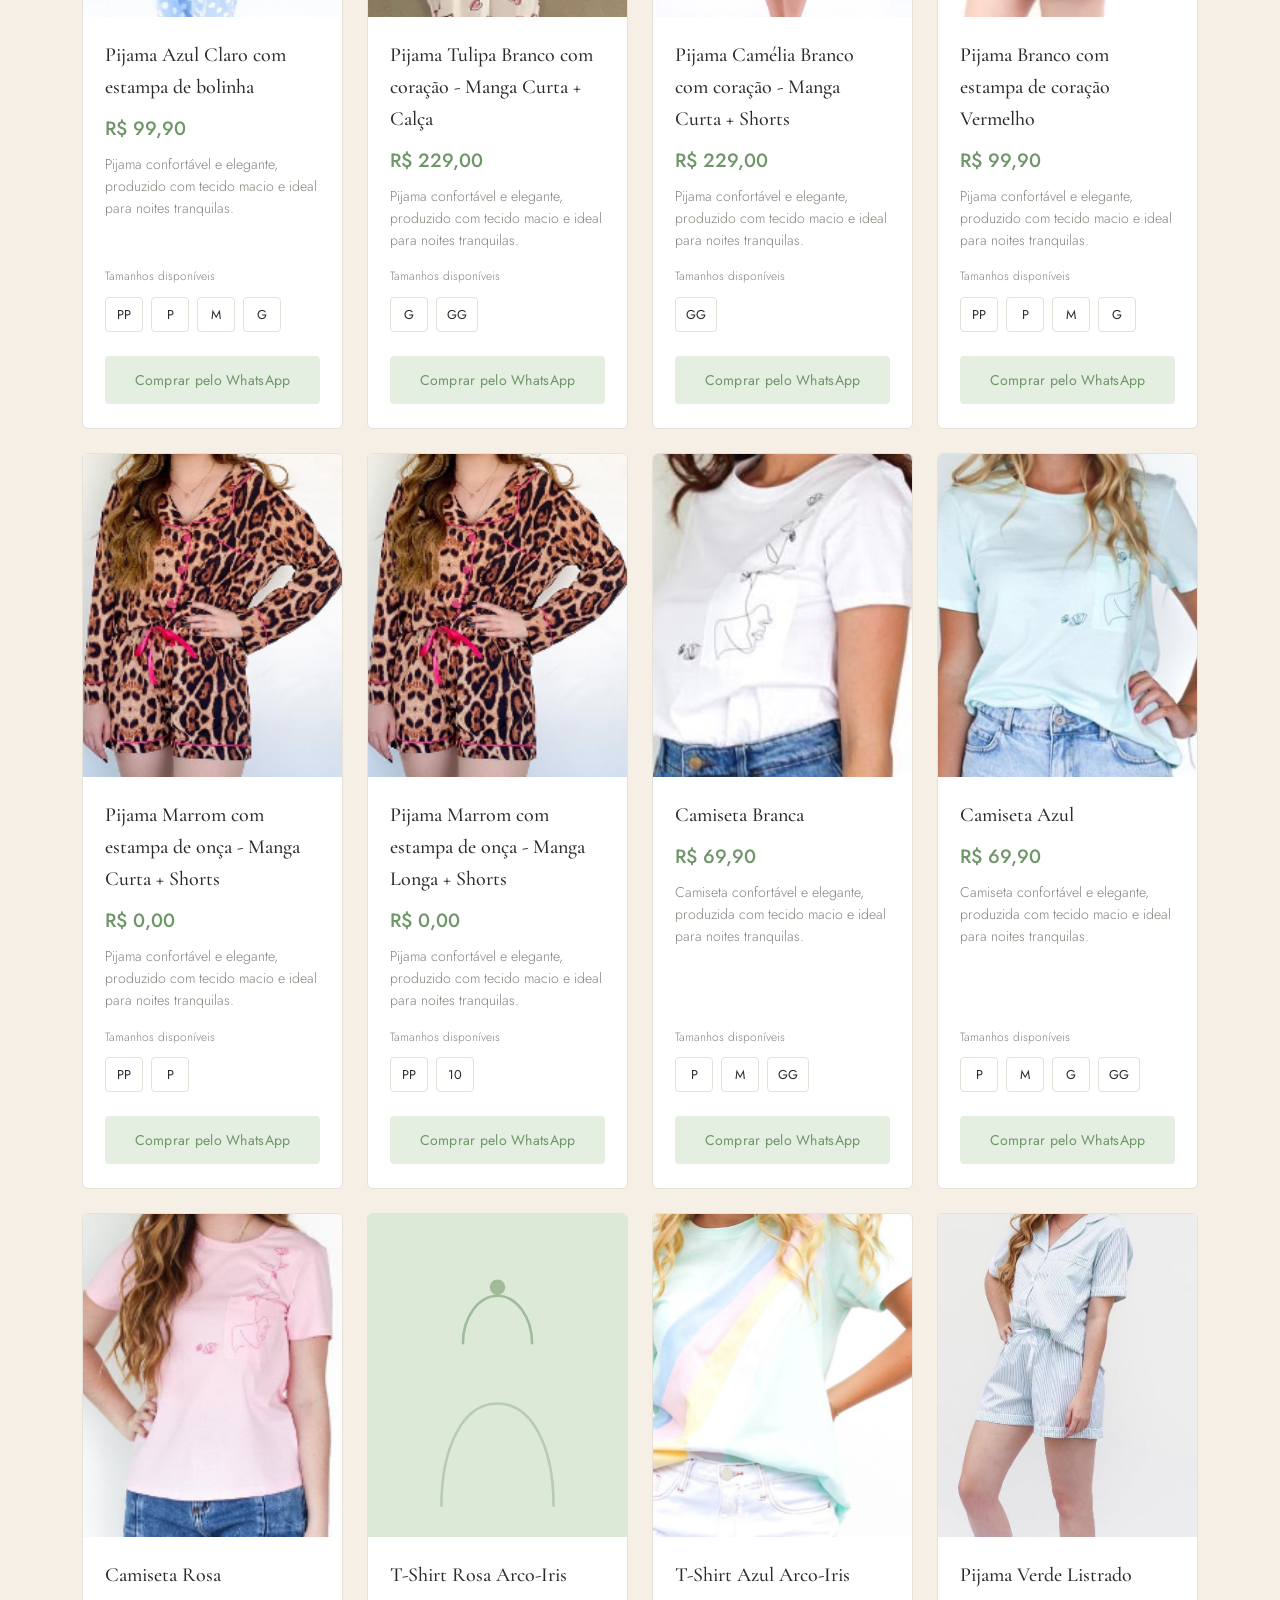
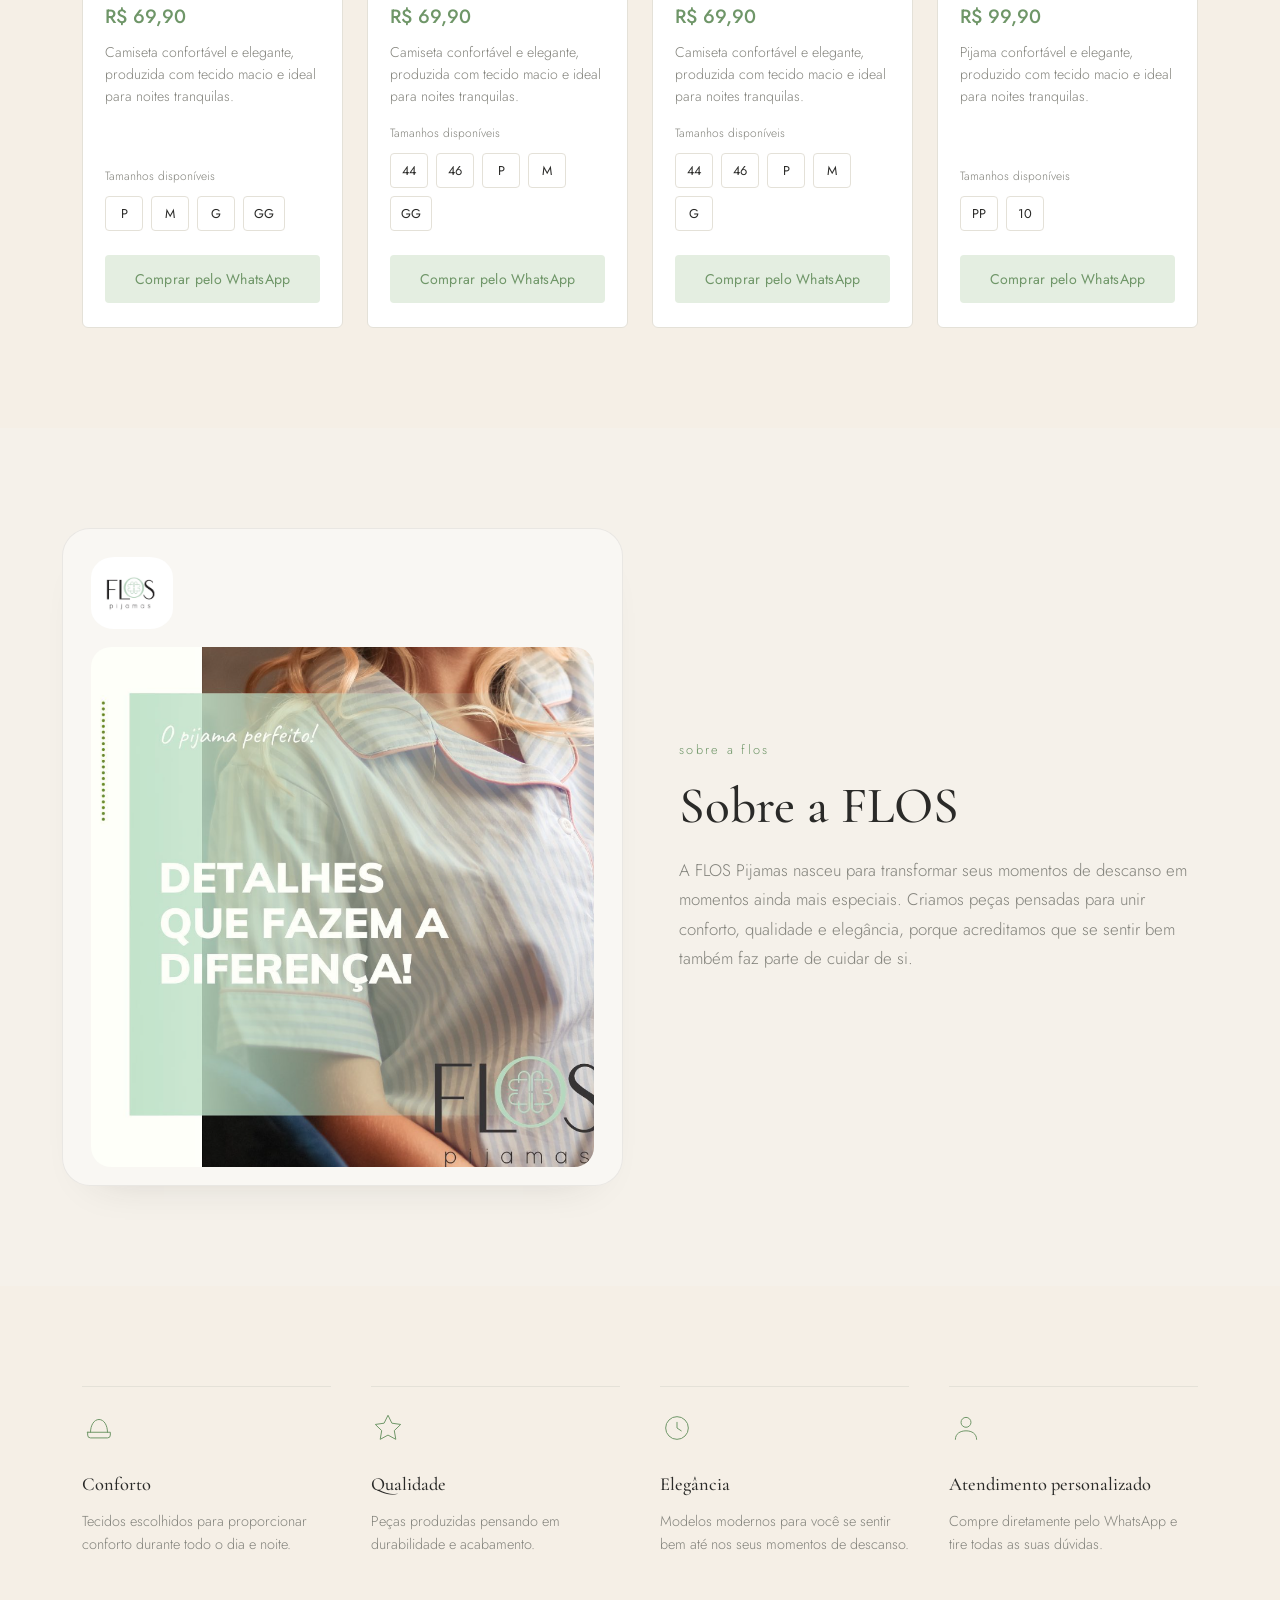
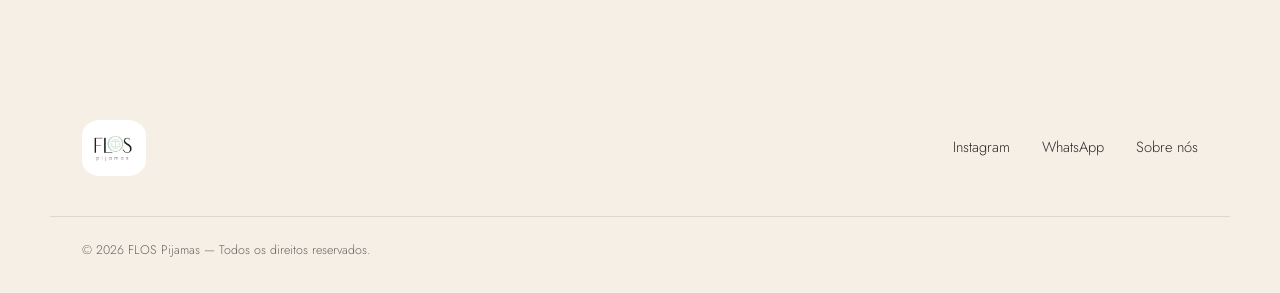
==== commit 28e84ae5: "Adicionando nomes" ====
--- a/index.html
+++ b/index.html
@@ -191,7 +191,7 @@
 </div>
 
 <script src="admin/supabase-config.js"></script>
-<script src="script.js?v=12"></script>
+<script src="script.js?v=13"></script>
 <script>
   if ('serviceWorker' in navigator) {
     navigator.serviceWorker.register('/service-worker.js');
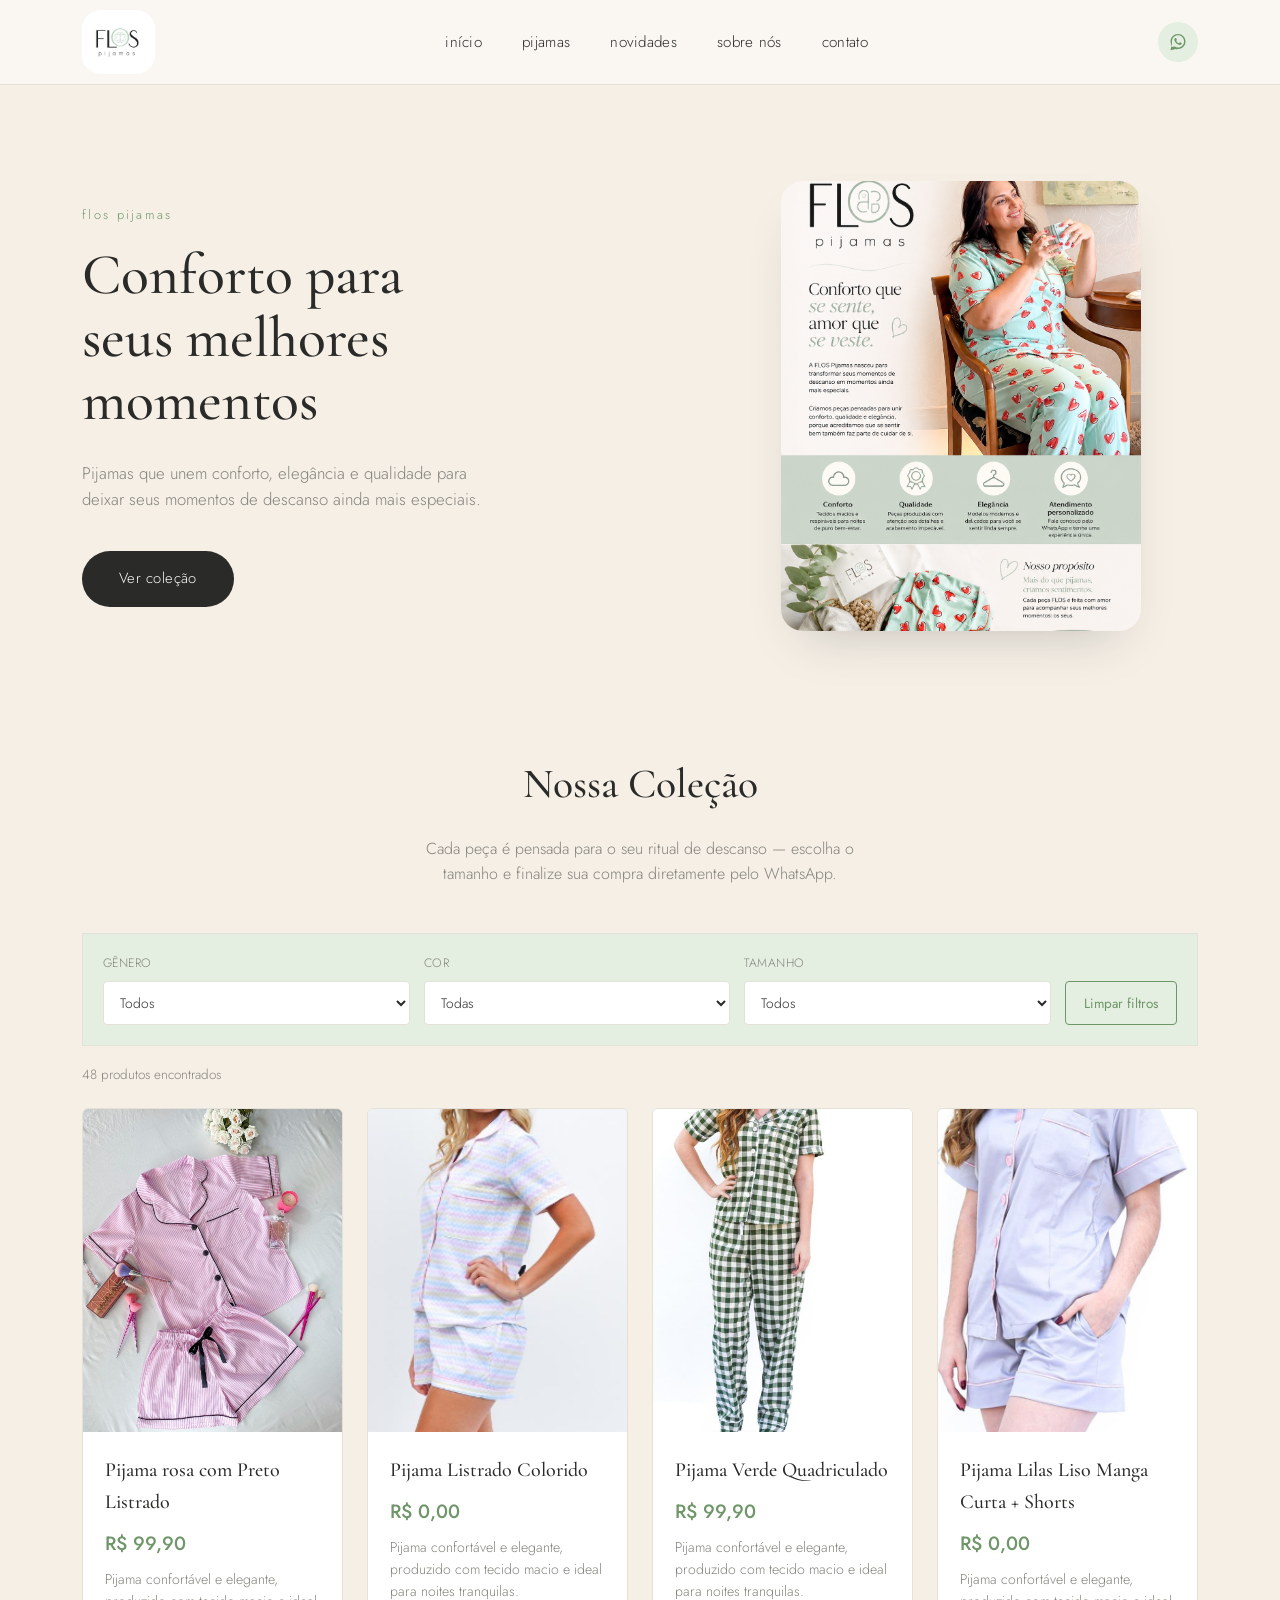
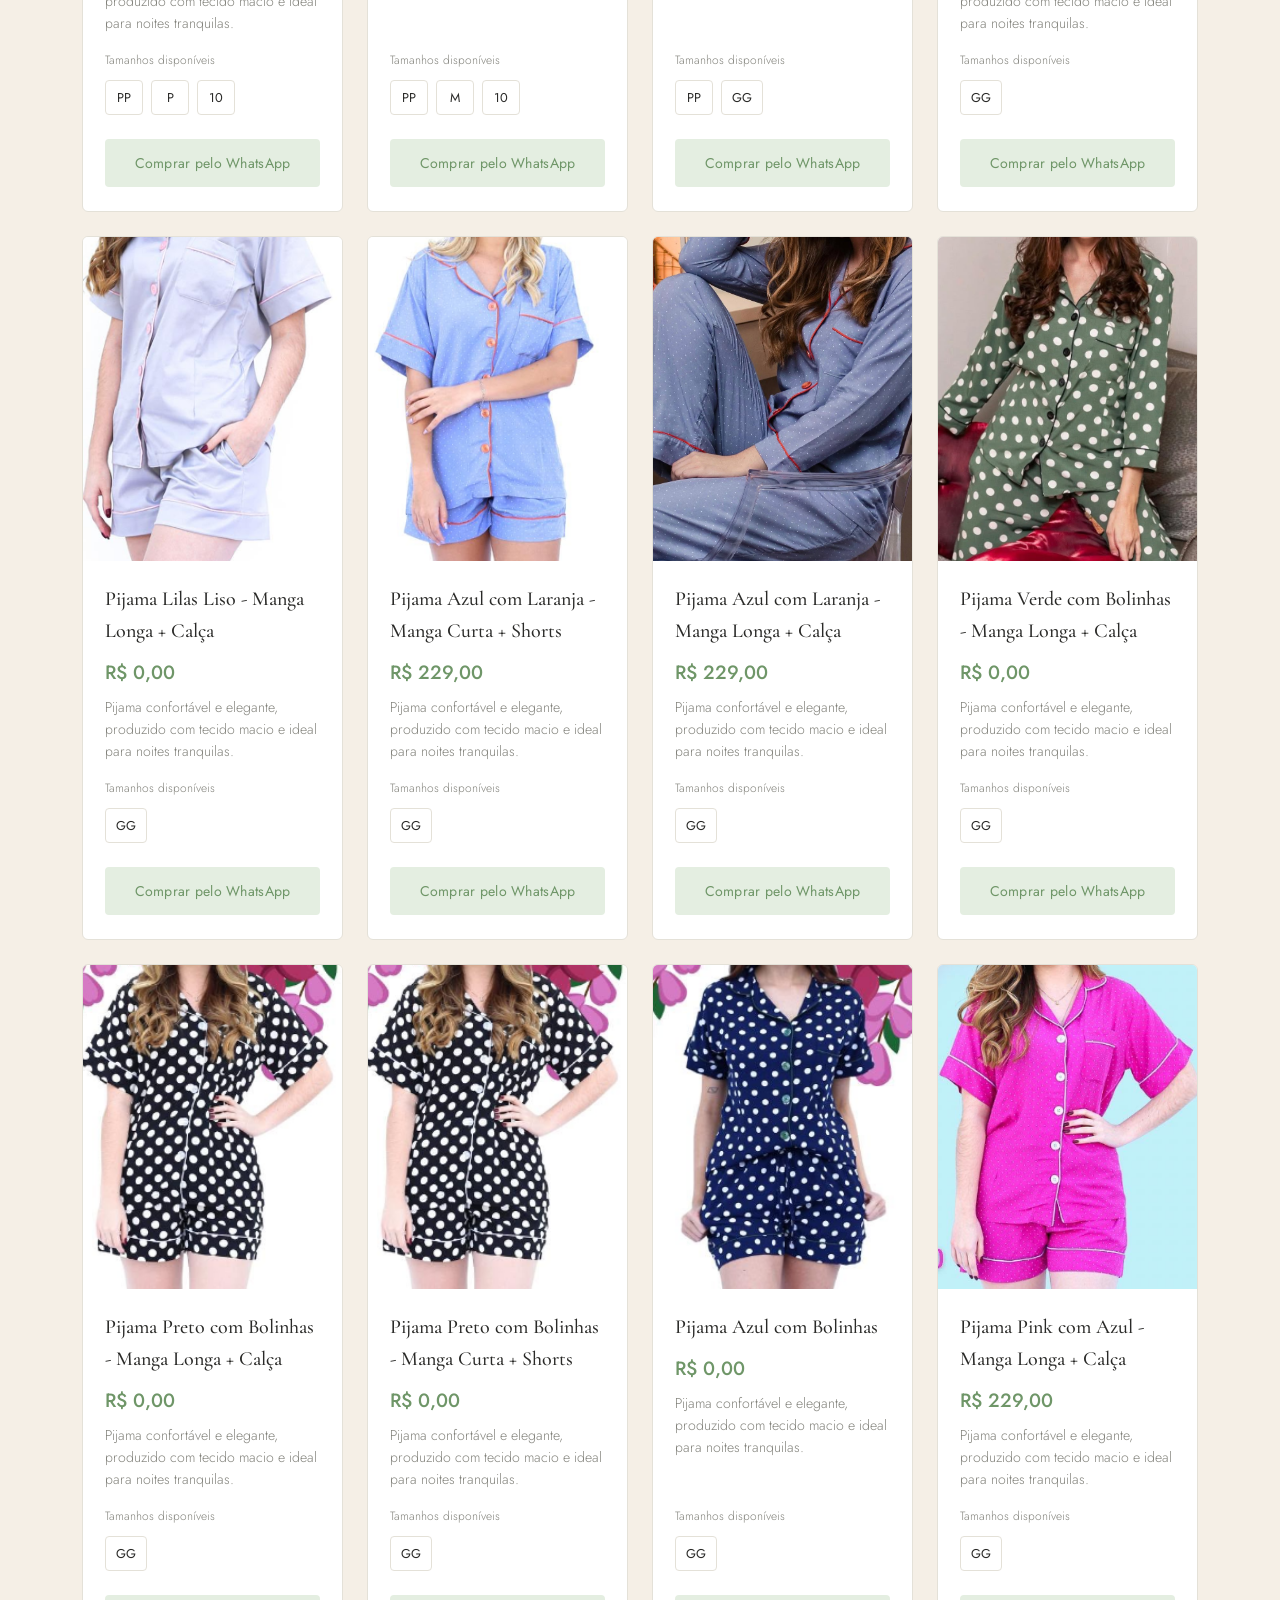
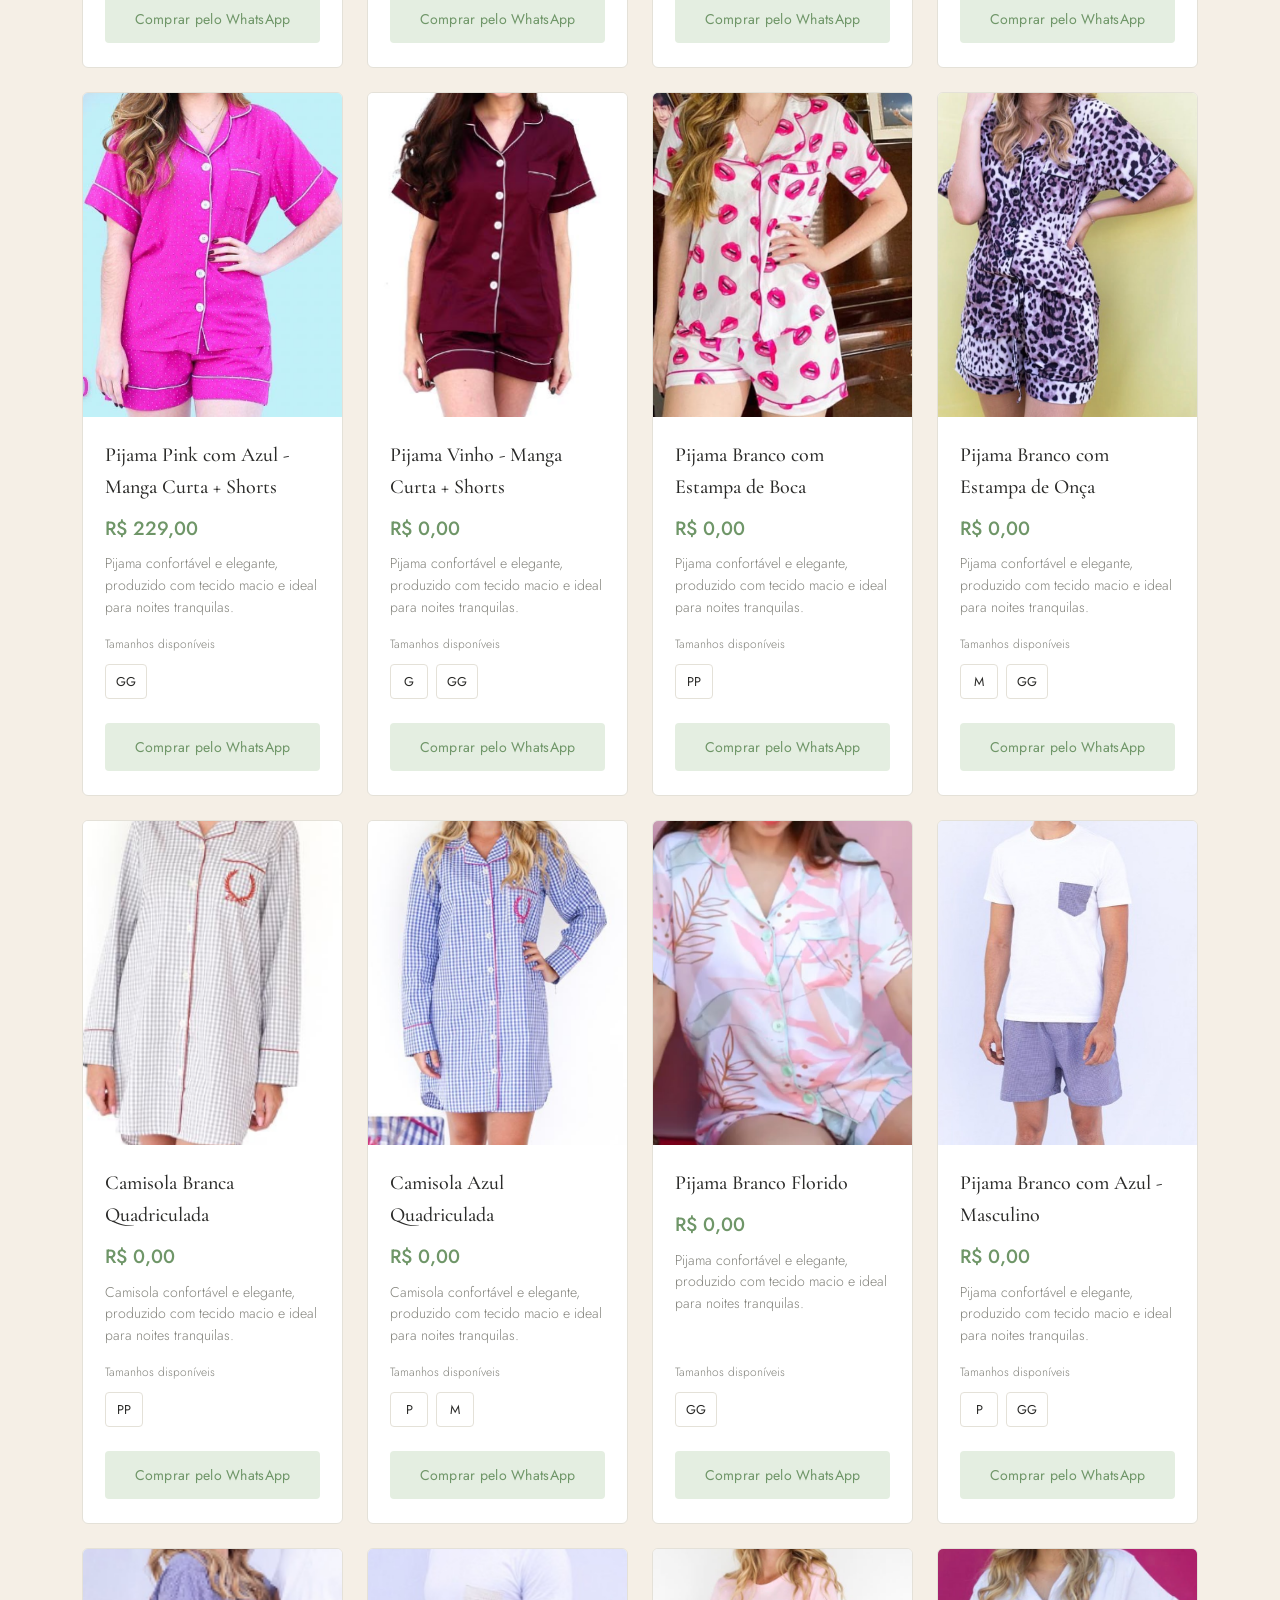
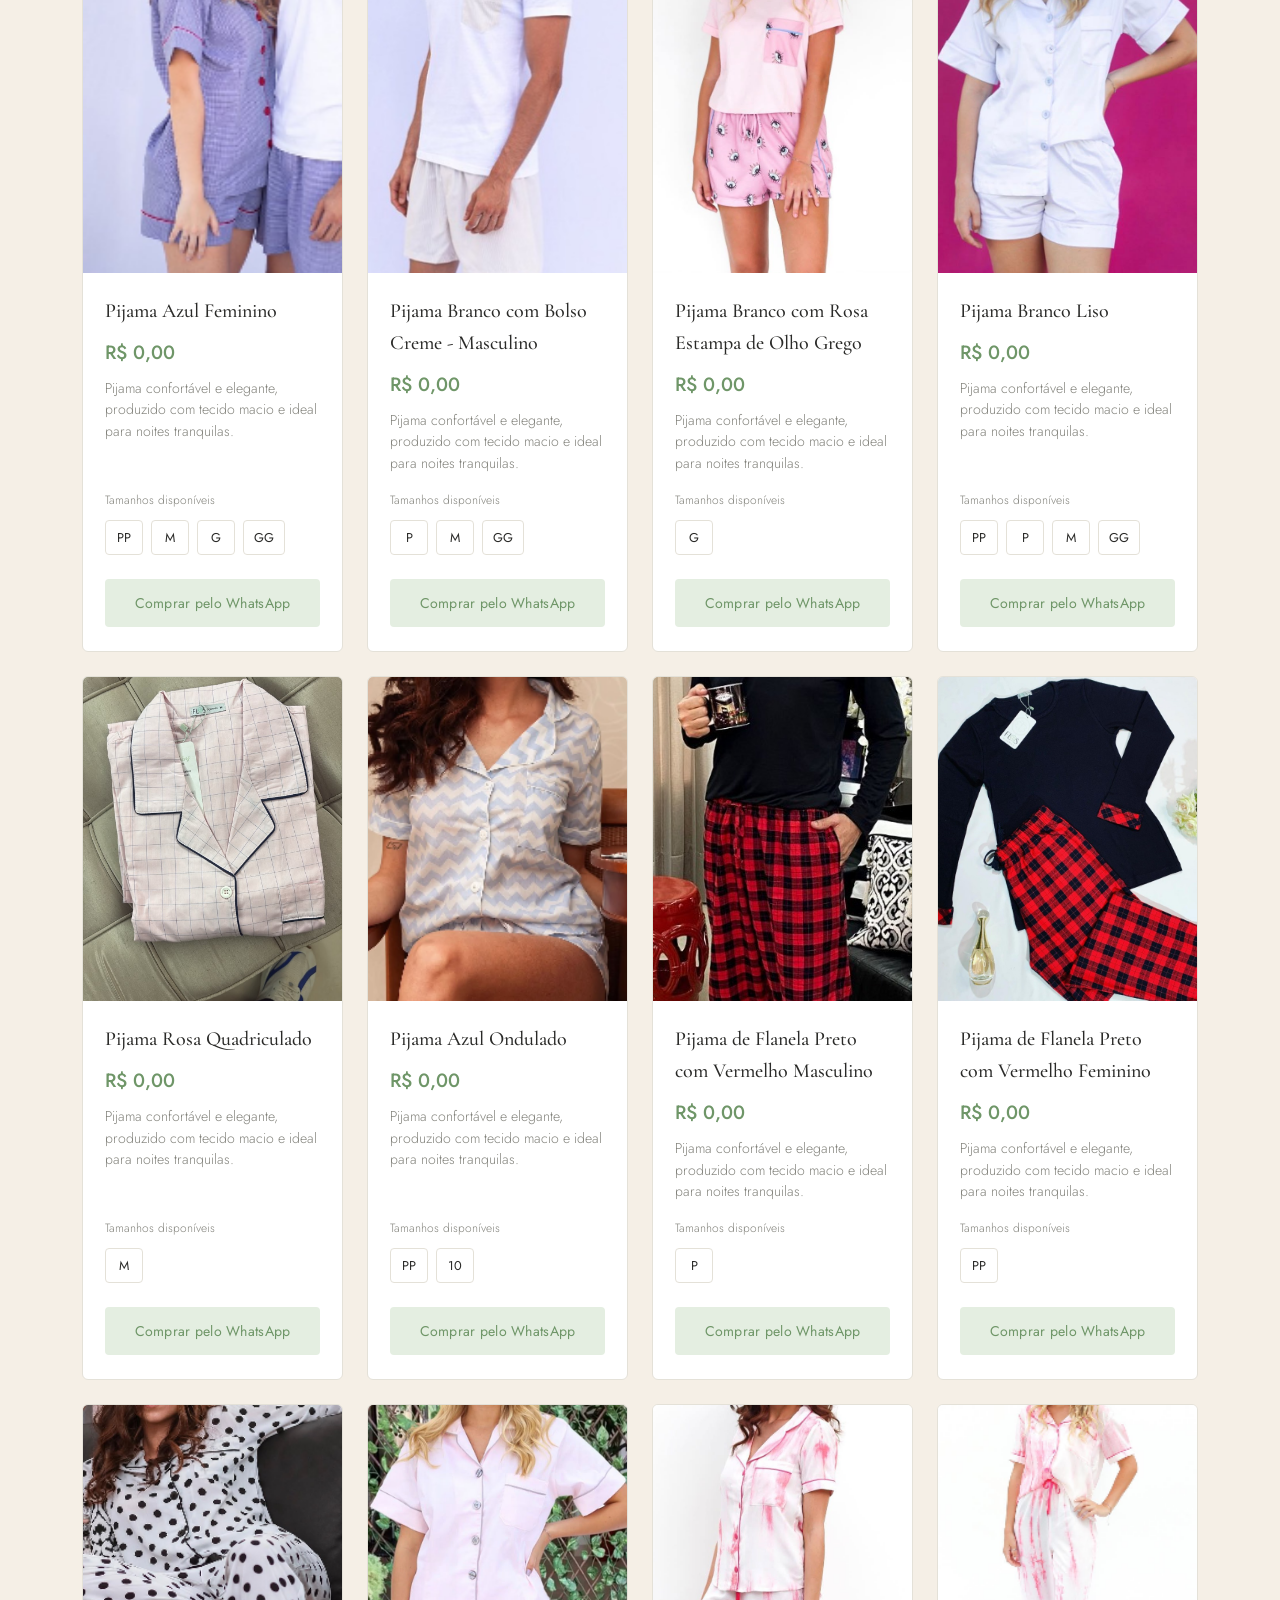
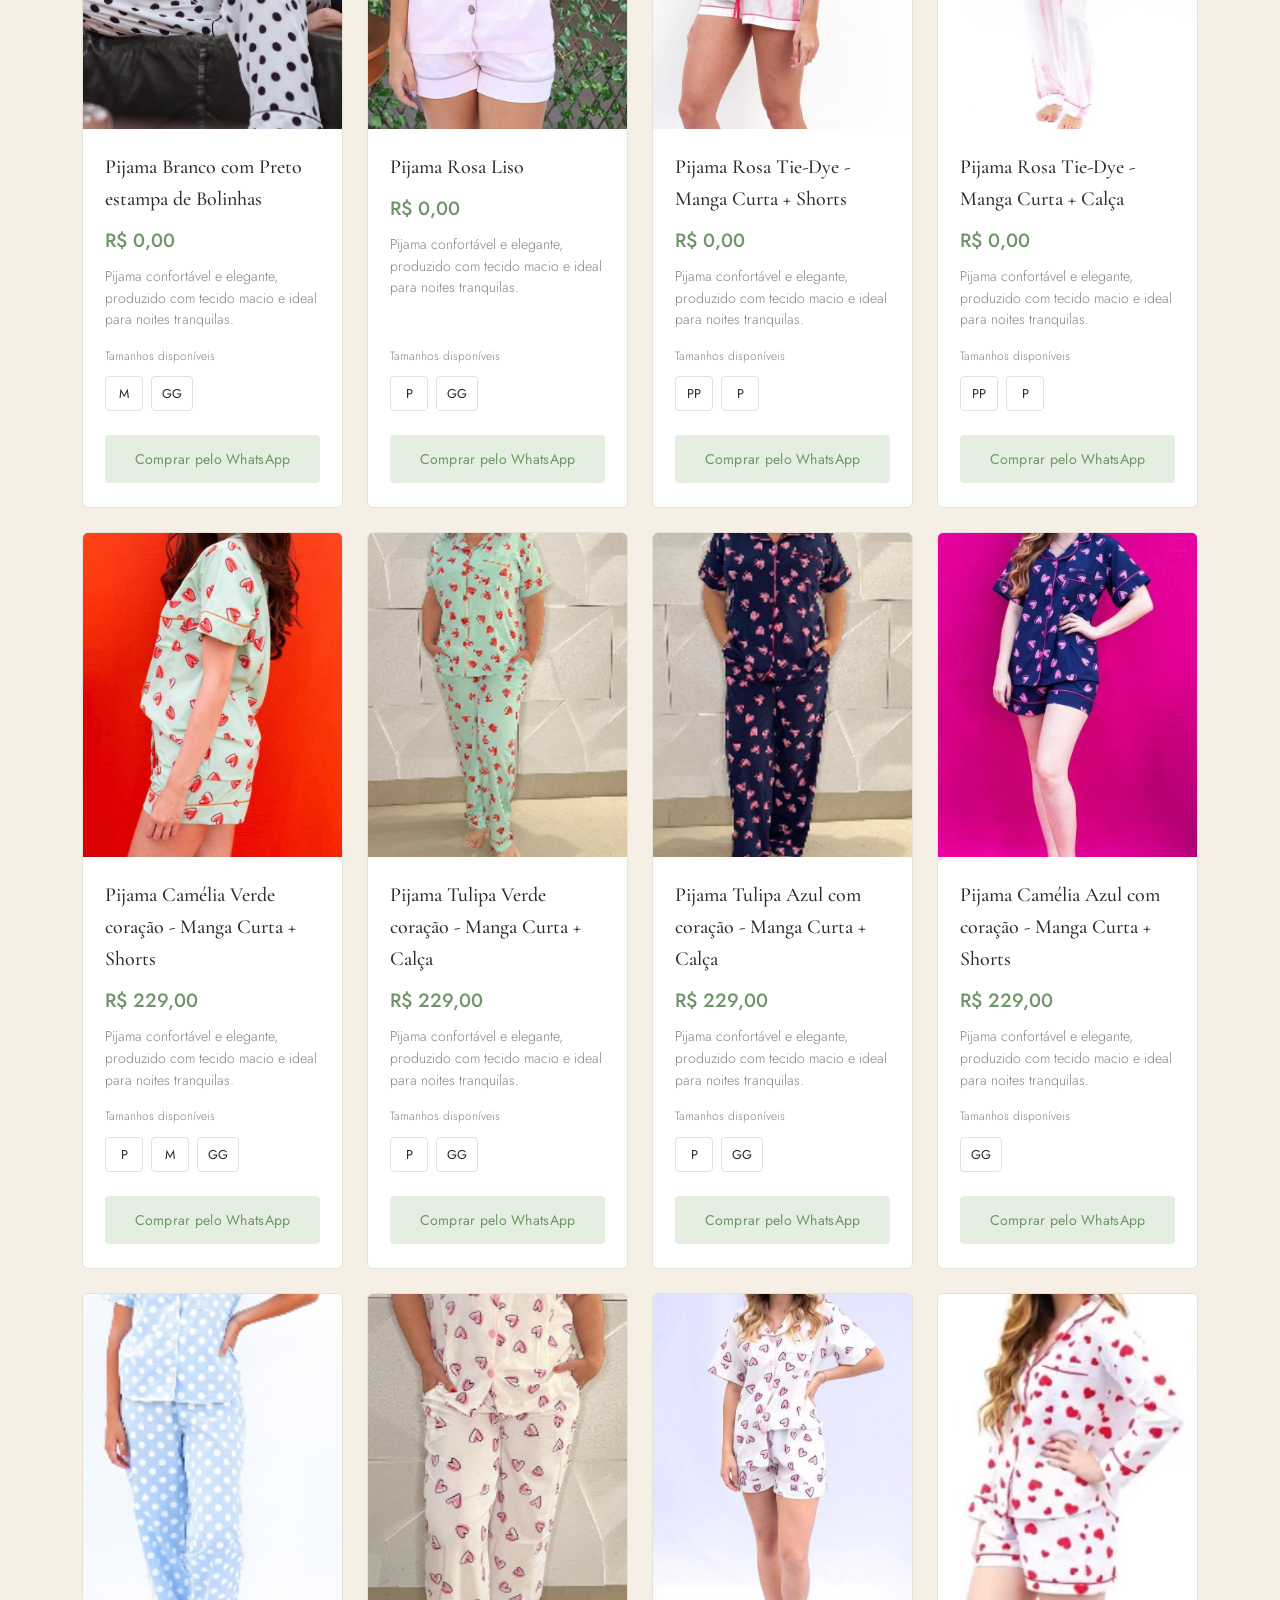
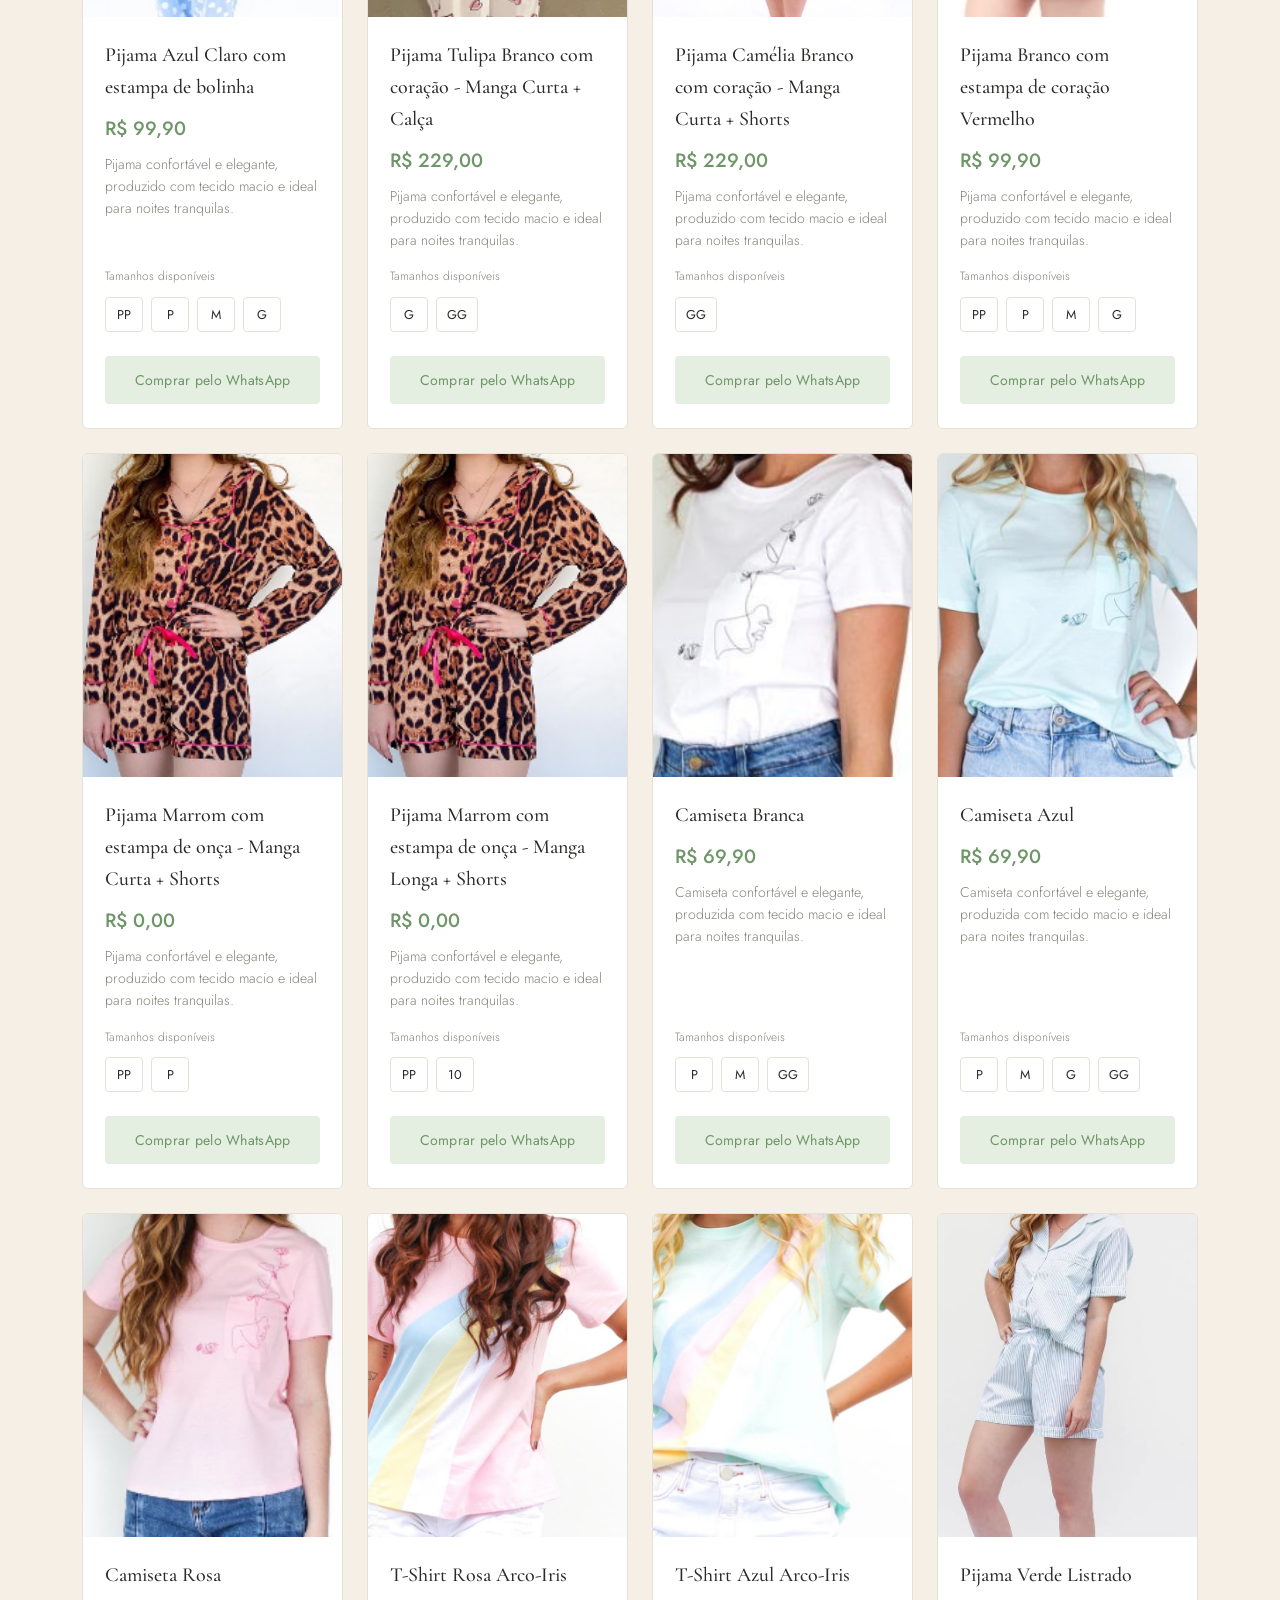
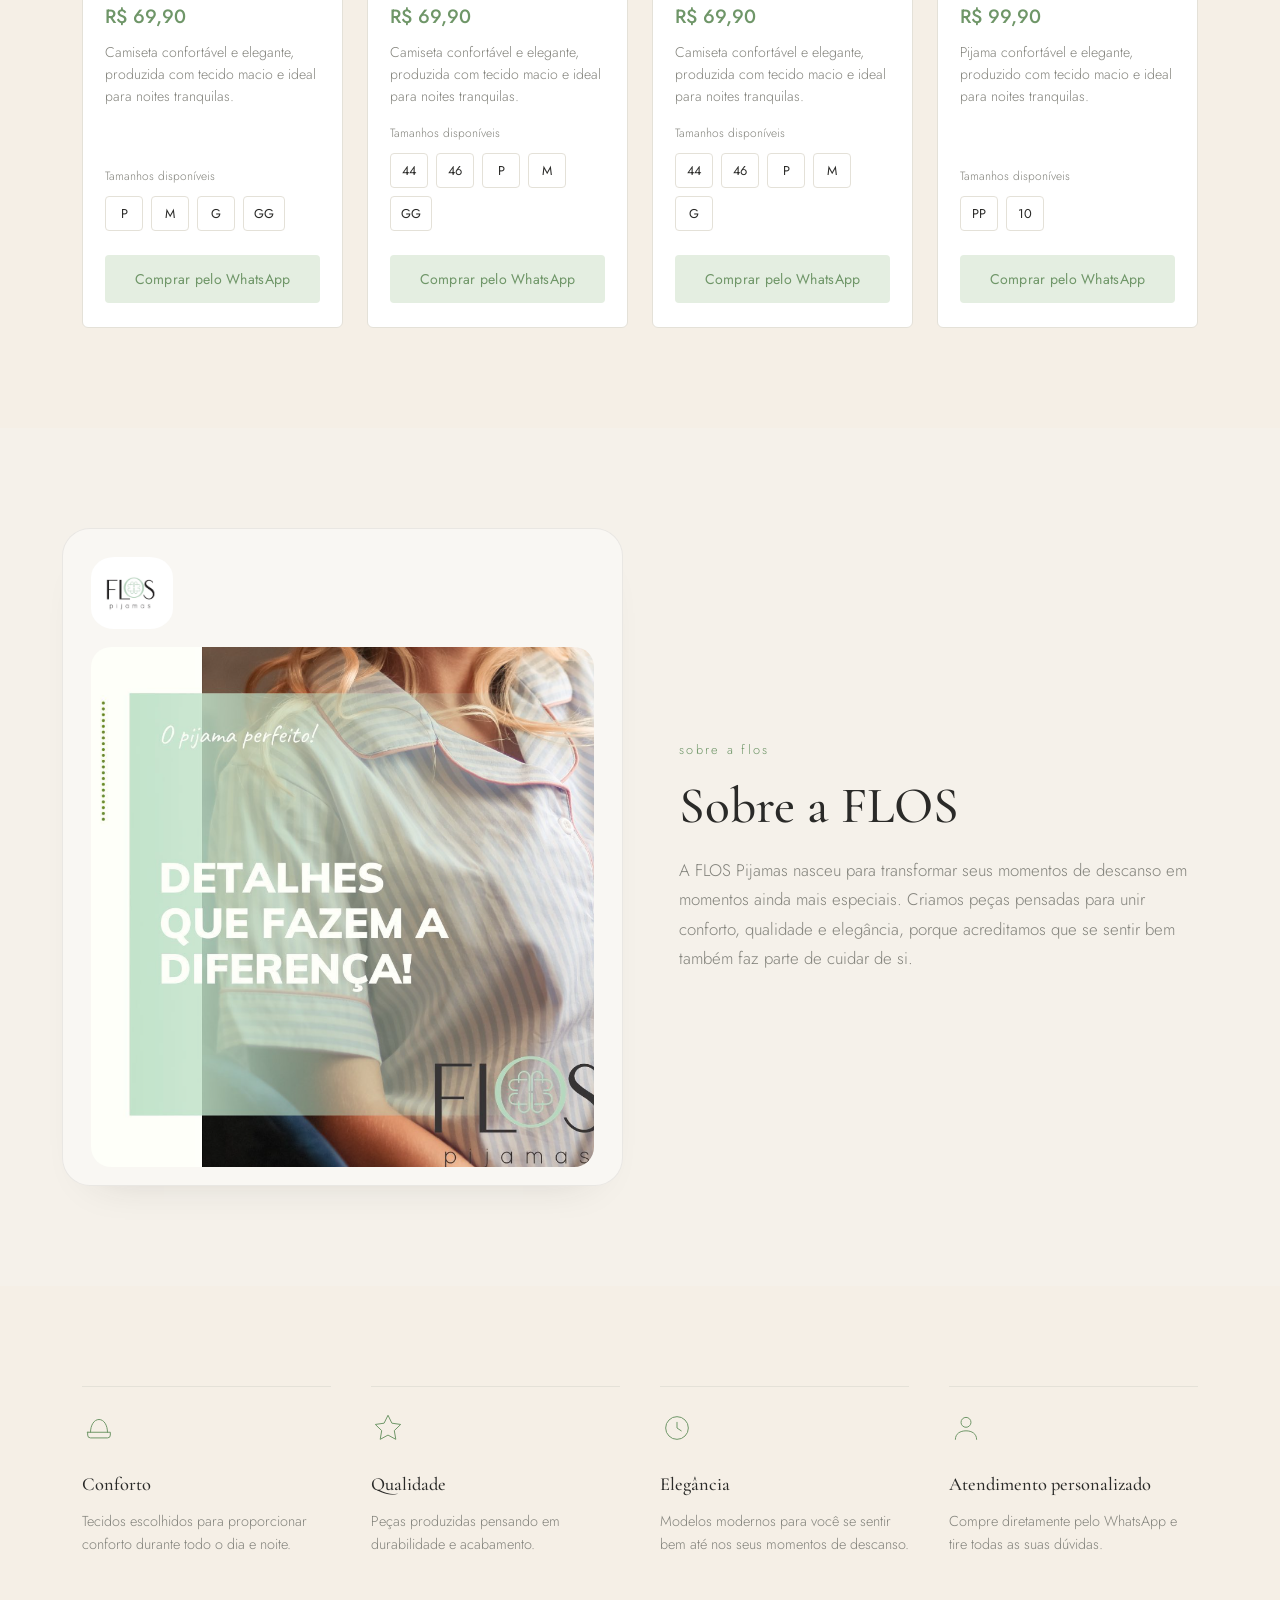
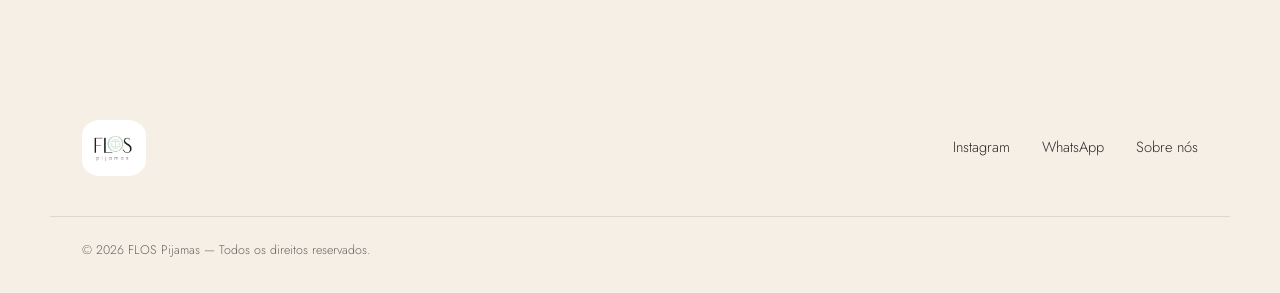
==== commit 8f423d38: "s" ====
--- a/index.html
+++ b/index.html
@@ -191,7 +191,7 @@
 </div>
 
 <script src="admin/supabase-config.js"></script>
-<script src="script.js?v=13"></script>
+<script src="script.js?v=14"></script>
 <script>
   if ('serviceWorker' in navigator) {
     navigator.serviceWorker.register('/service-worker.js');
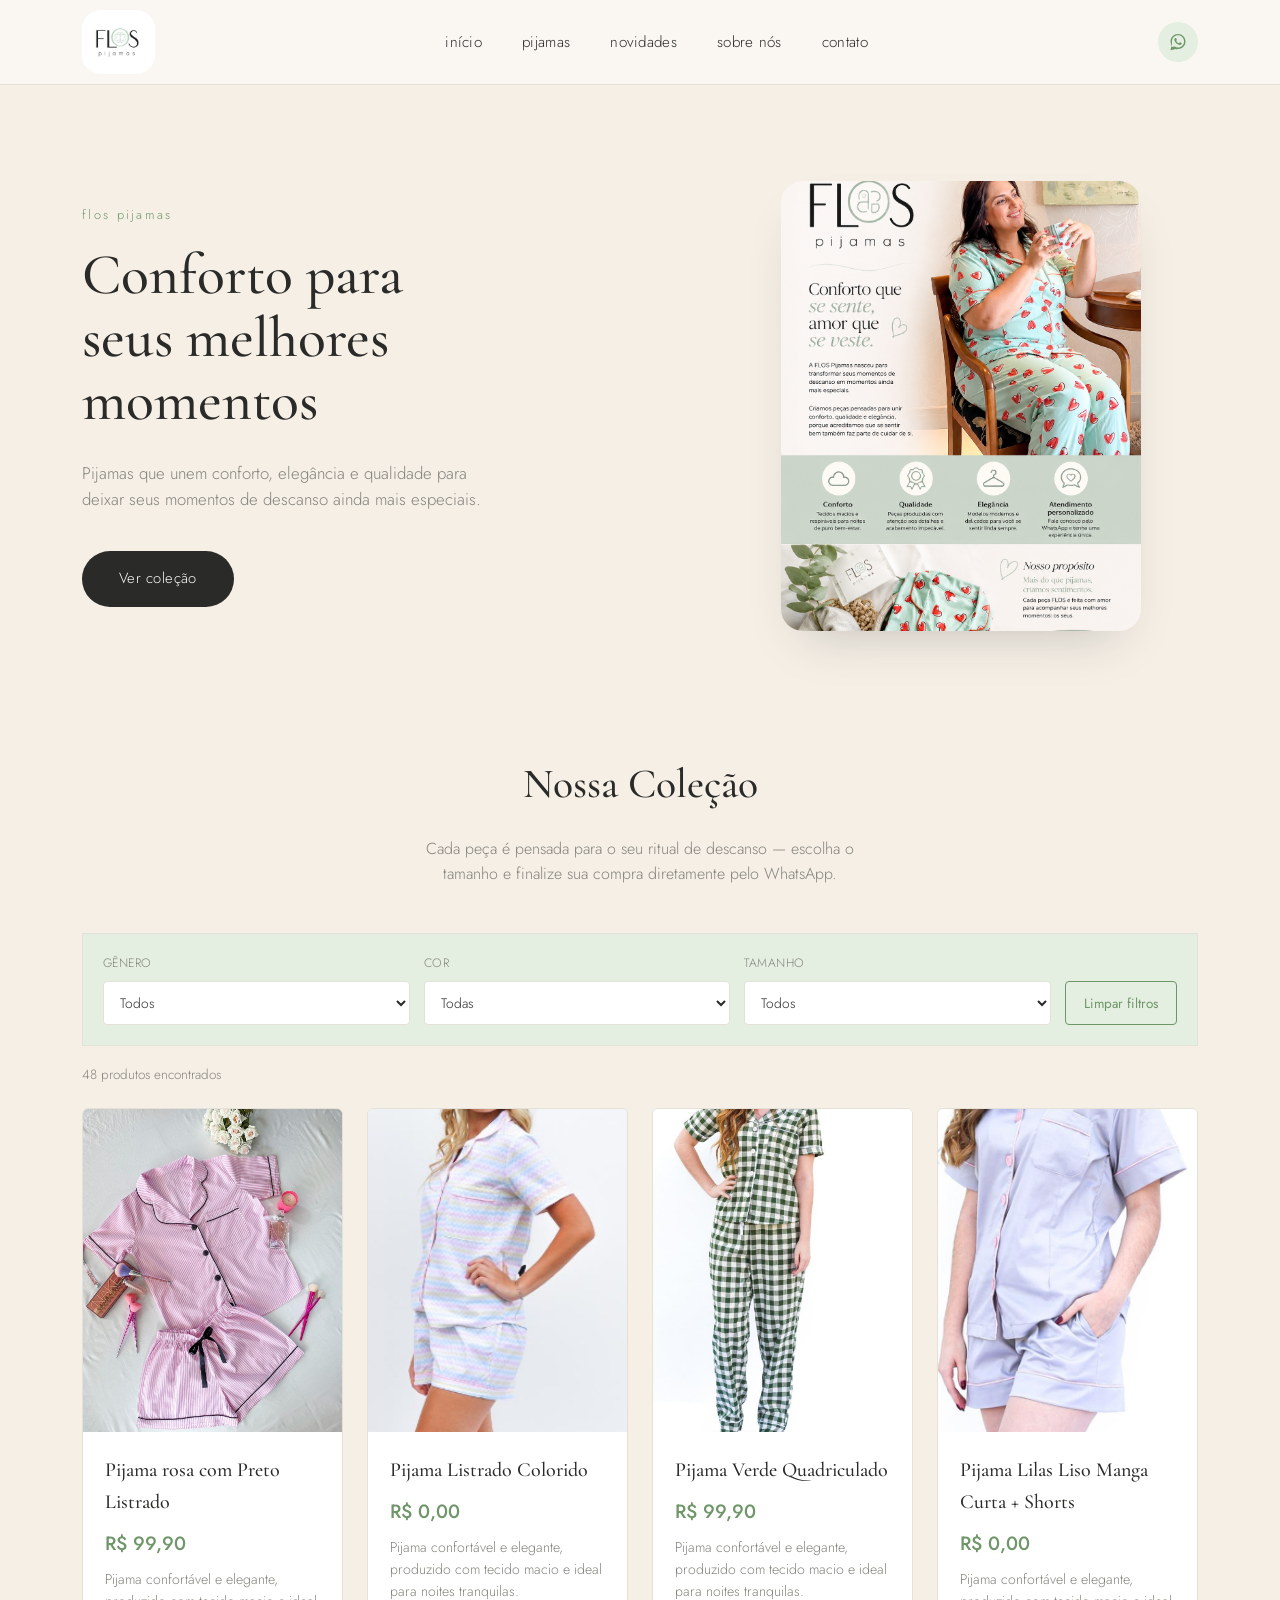
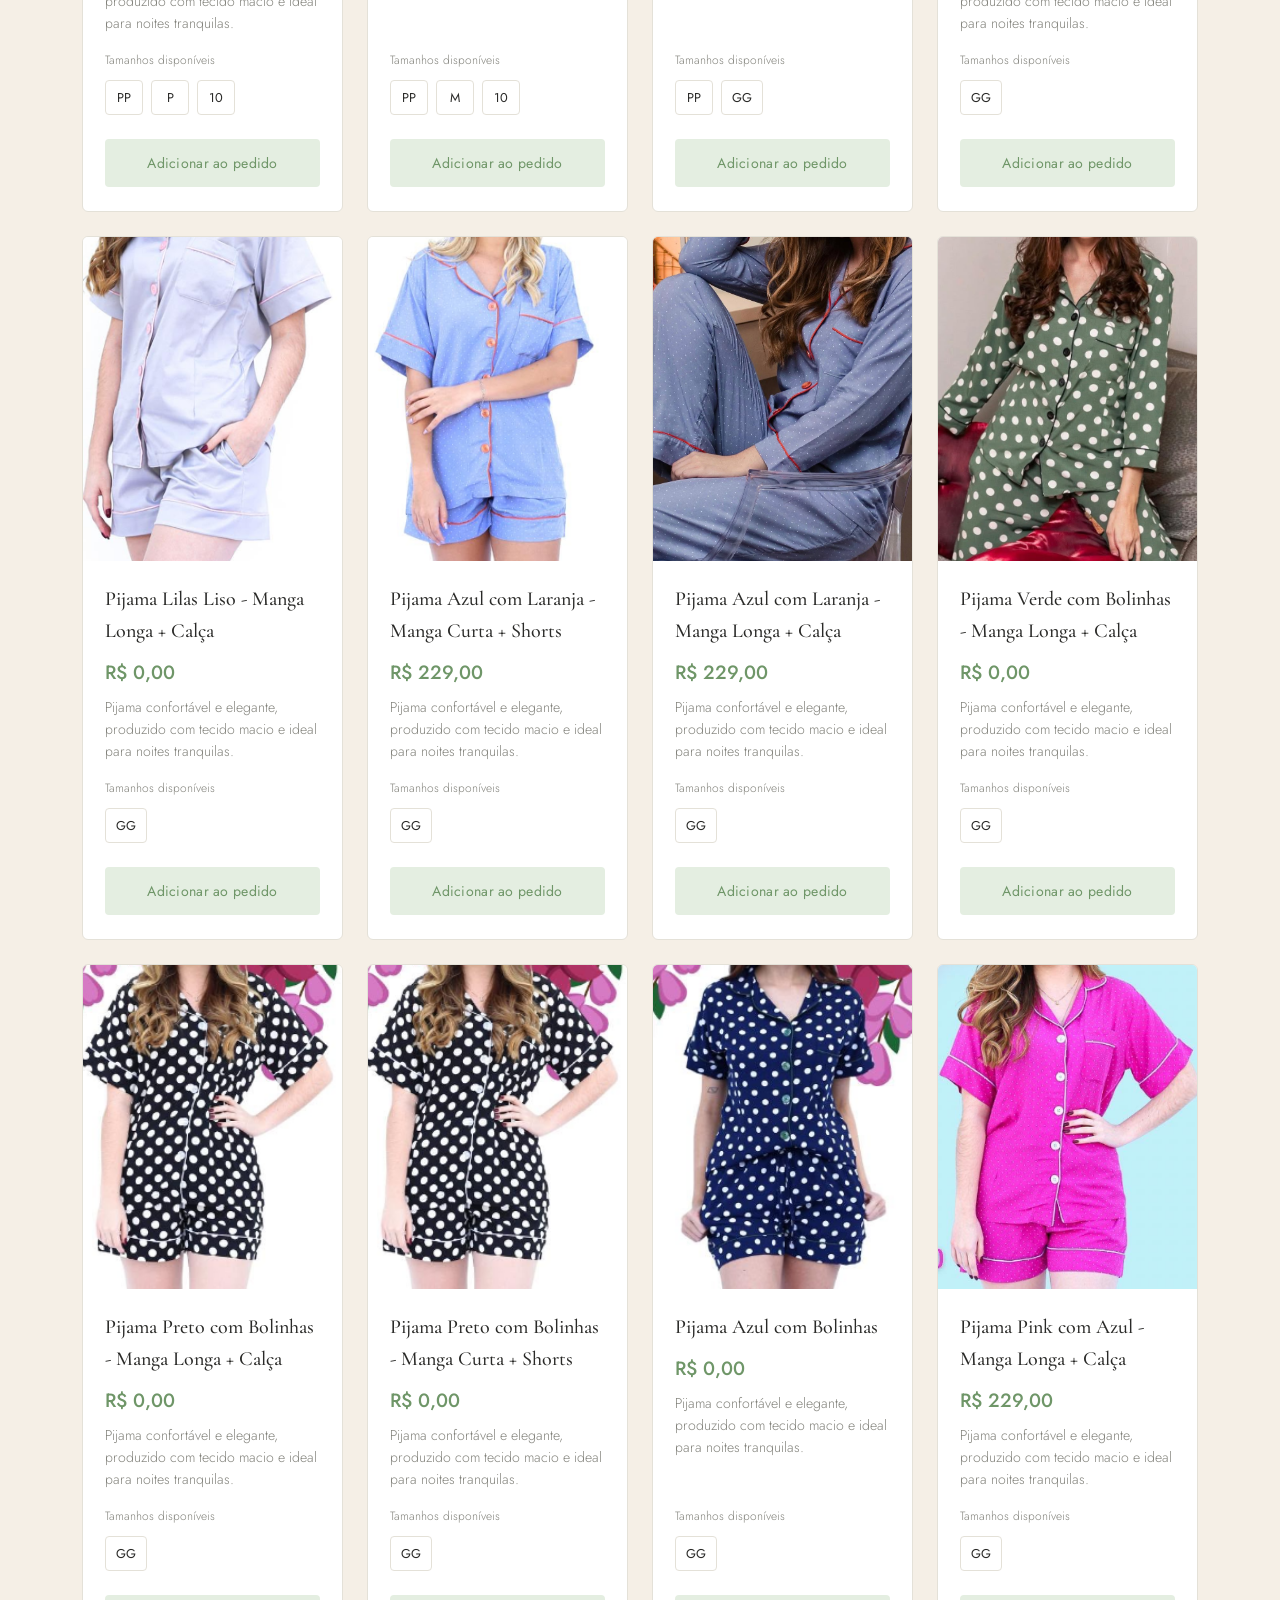
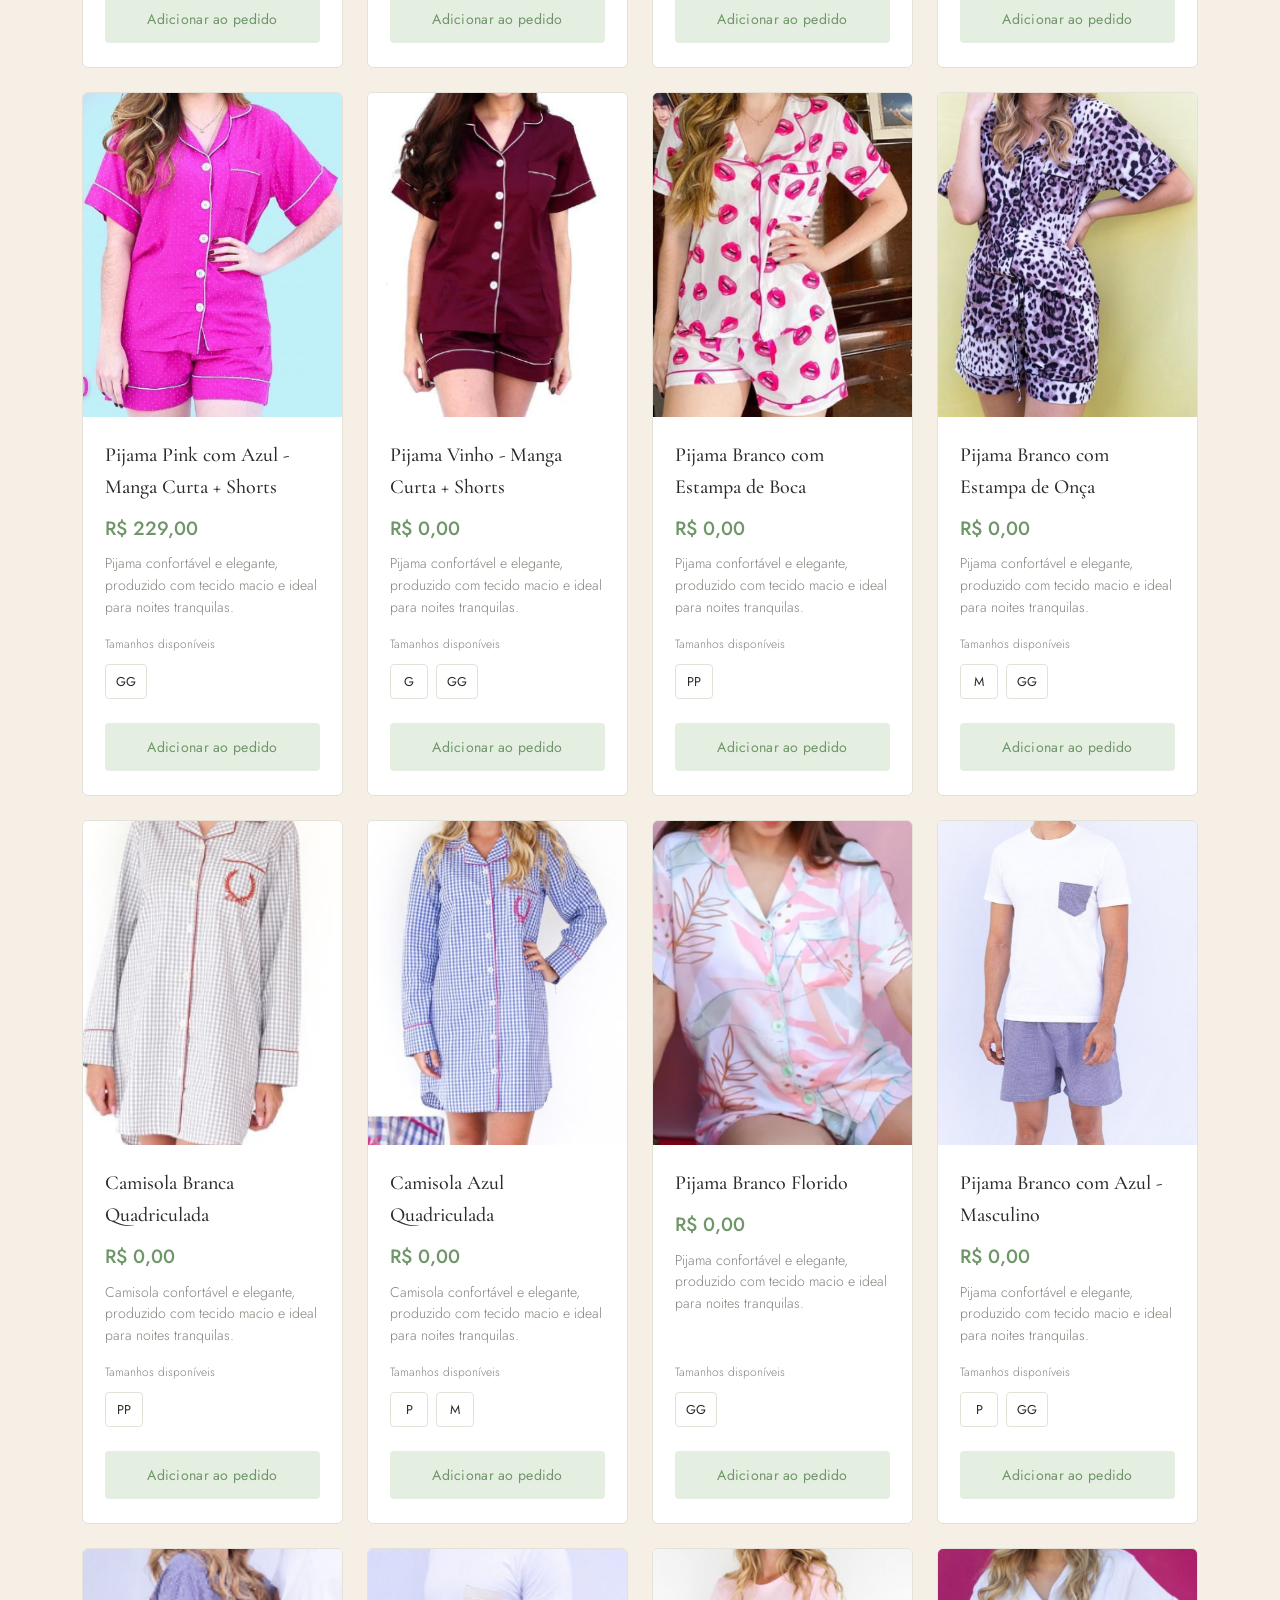
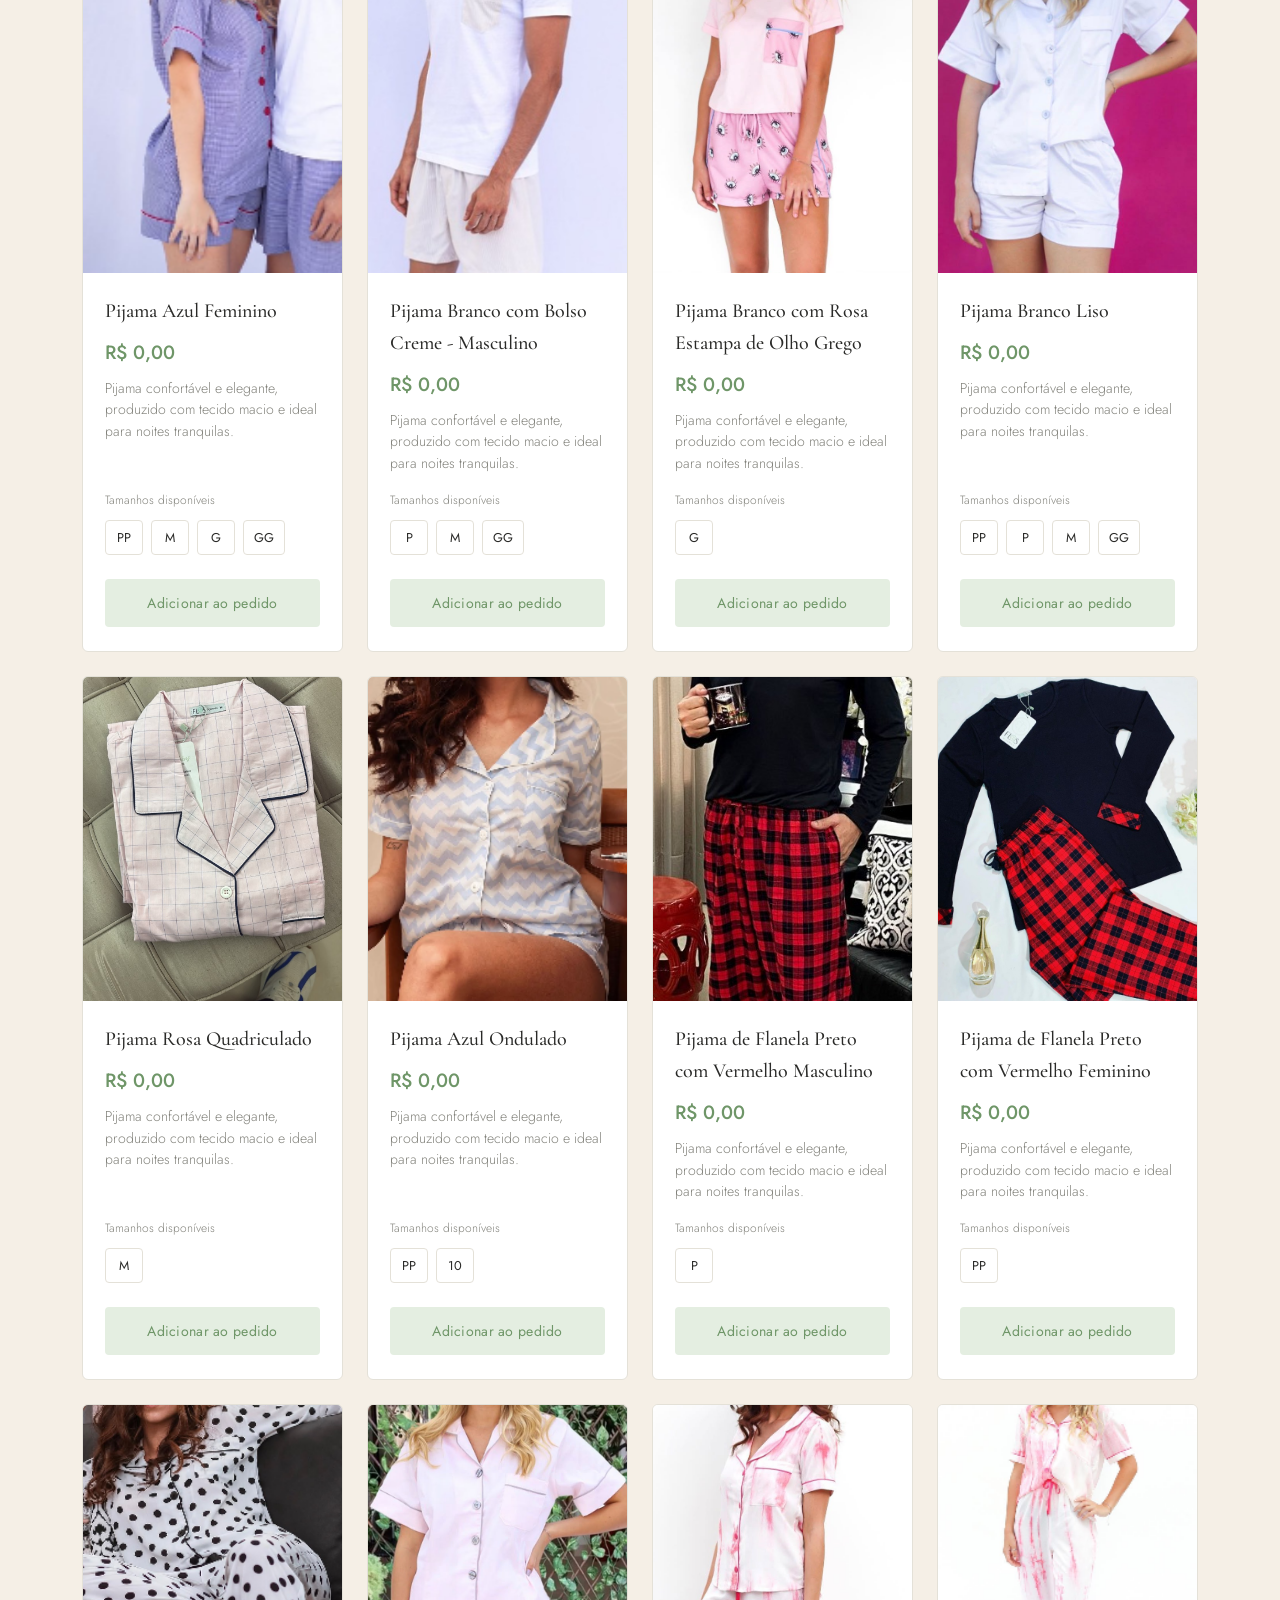
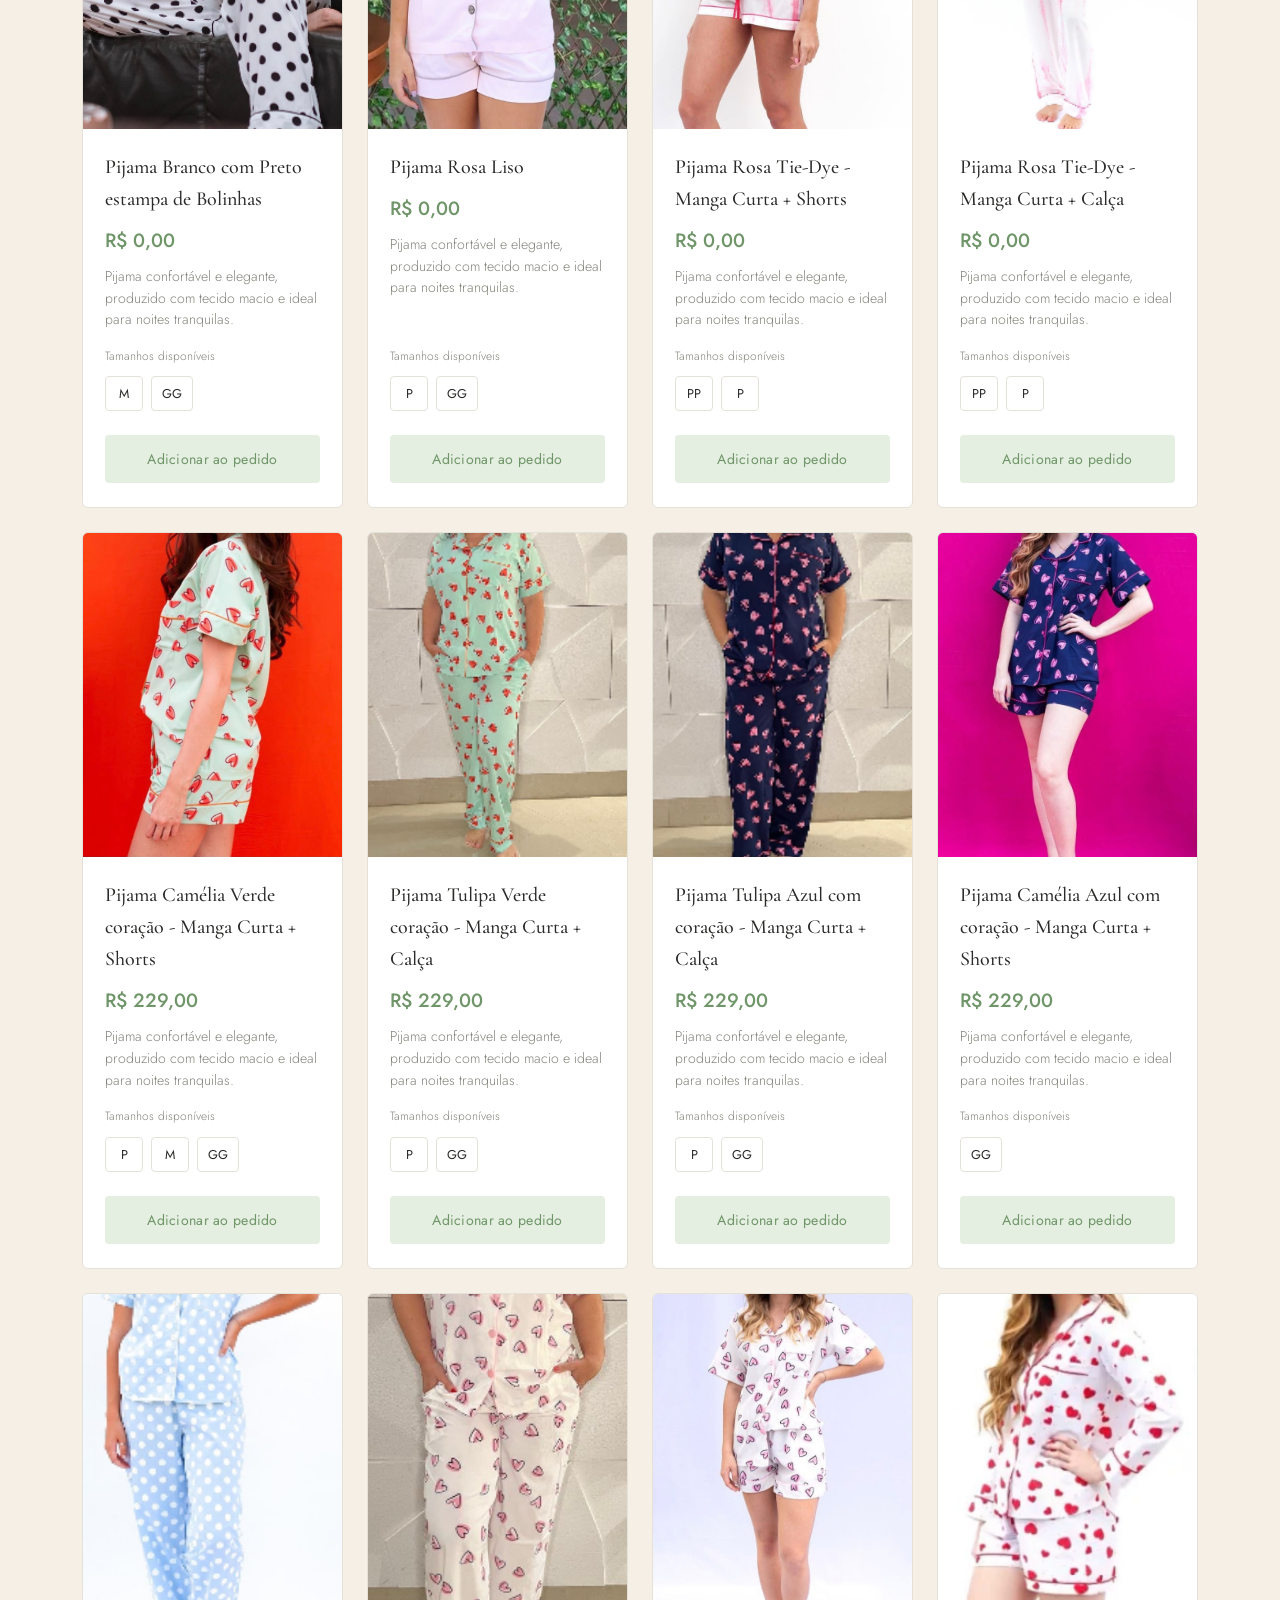
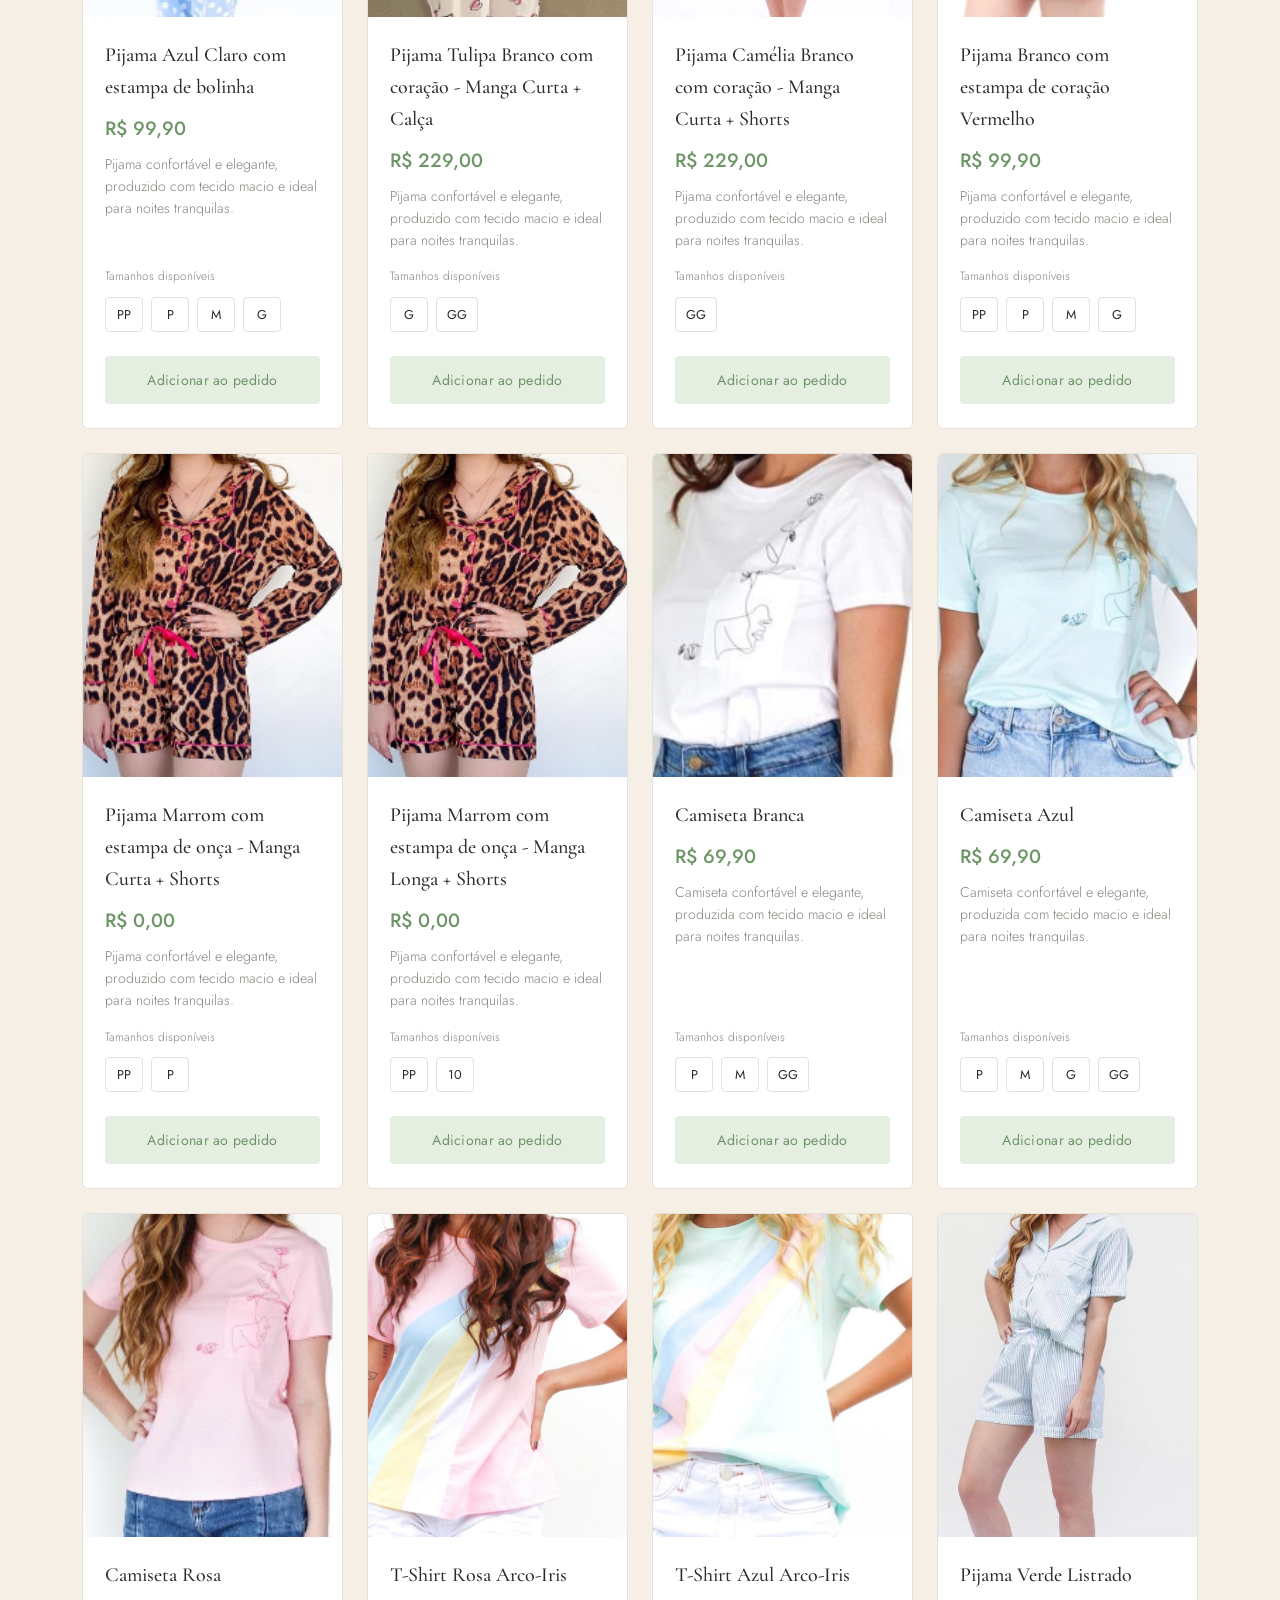
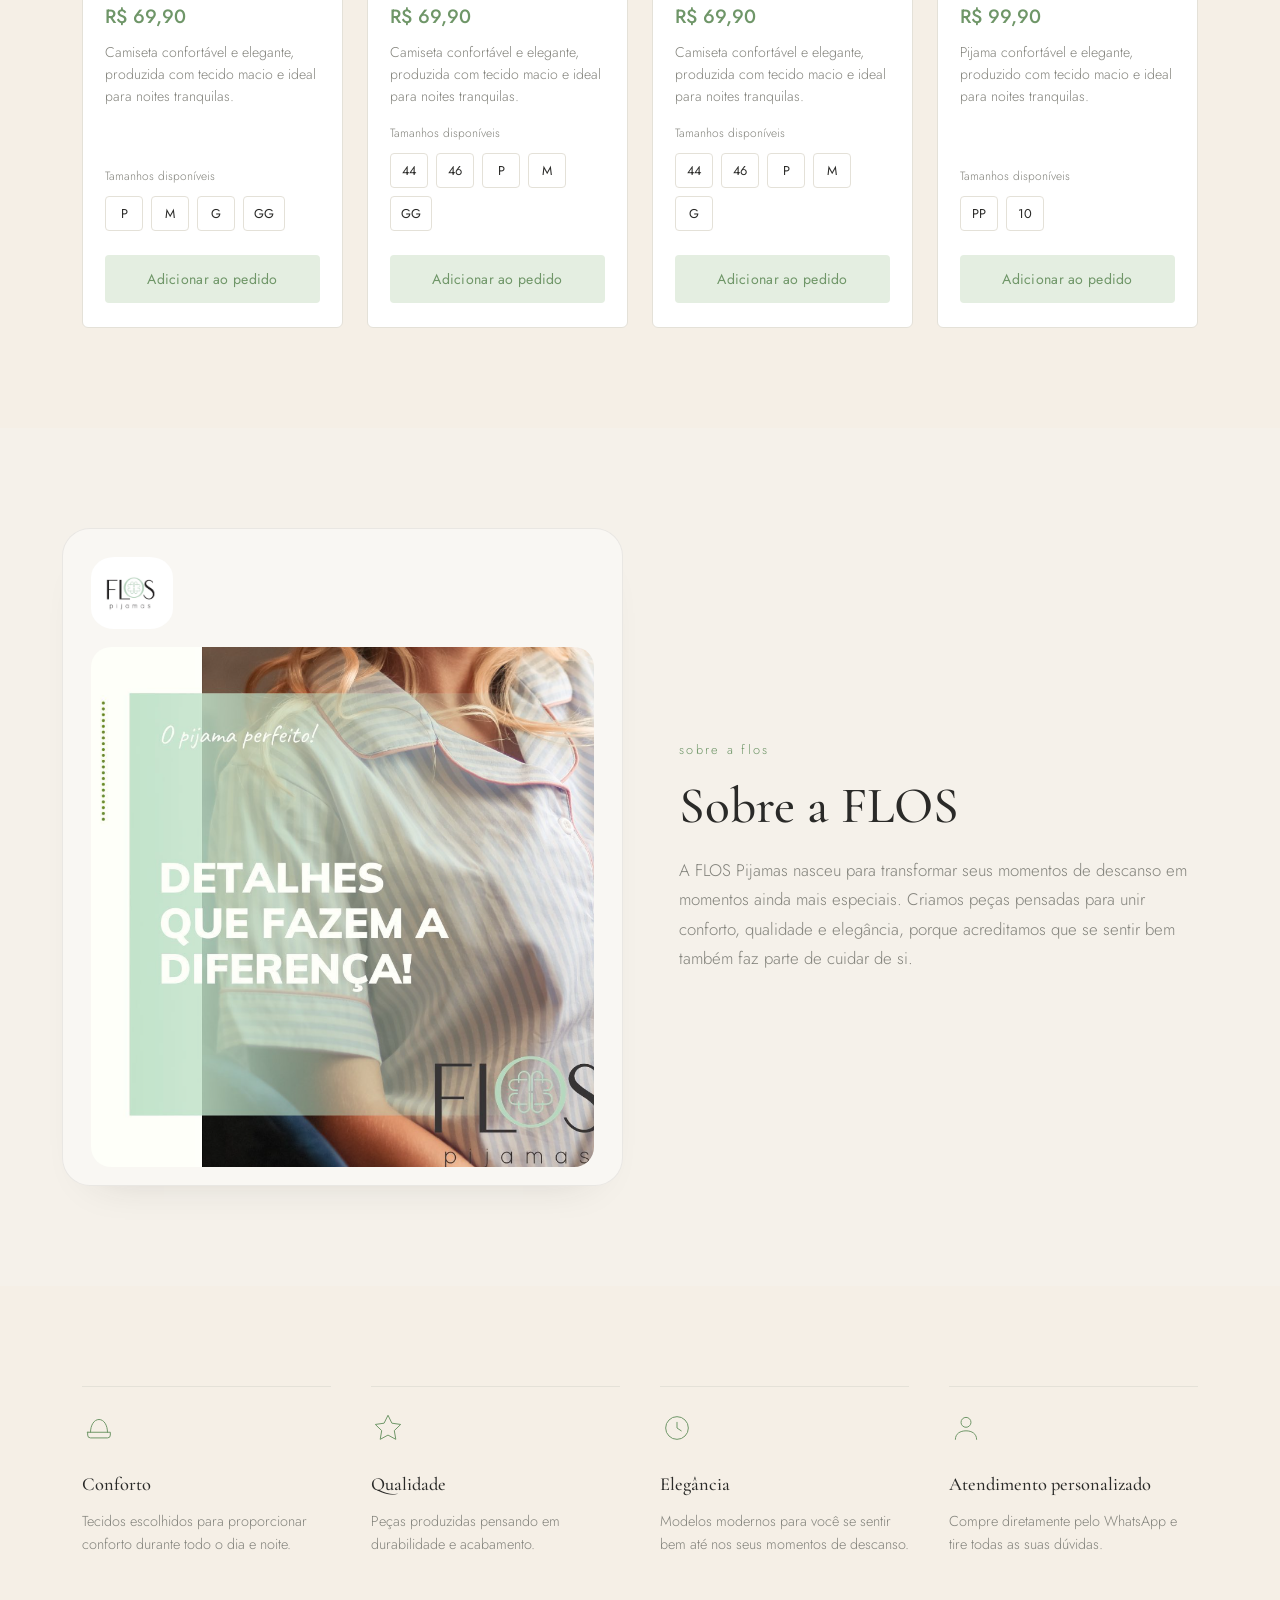
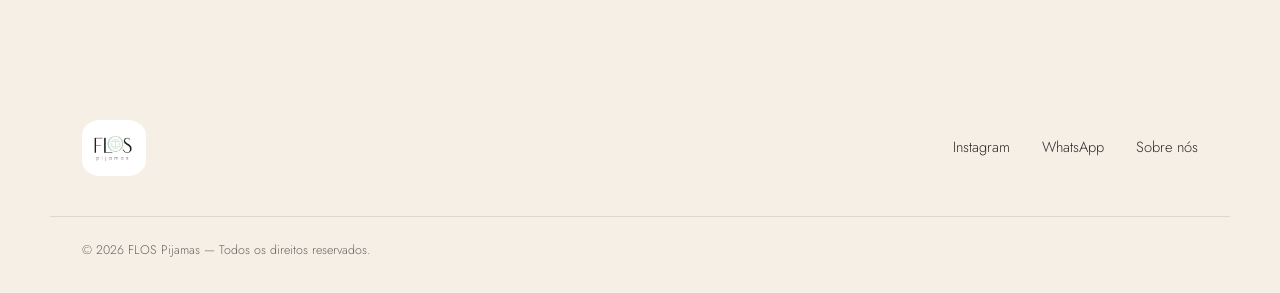
==== commit 95b56f53: "Multiplos Pedidos" ====
--- a/index.html
+++ b/index.html
@@ -101,6 +101,15 @@
   </div>
 </section>
 
+<aside class="pedido-flutuante" id="pedidoFlutuante" hidden aria-label="Pedido atual">
+  <div class="pedido-cabecalho">
+    <strong id="pedidoTitulo">Seu pedido</strong>
+    <span id="pedidoContador"></span>
+  </div>
+  <div class="pedido-itens" id="pedidoItens"></div>
+  <button type="button" class="pedido-whatsapp" id="enviarPedidoWhatsapp">Enviar pedido pelo WhatsApp</button>
+</aside>
+
 <!-- ===================== SOBRE ===================== -->
 <section class="sobre" id="sobre">
   <div class="sobre-inner">
@@ -191,7 +200,7 @@
 </div>
 
 <script src="admin/supabase-config.js"></script>
-<script src="script.js?v=14"></script>
+<script src="script.js?v=16"></script>
 <script>
   if ('serviceWorker' in navigator) {
     navigator.serviceWorker.register('/service-worker.js');
--- a/style.css
+++ b/style.css
@@ -349,6 +349,84 @@
   margin-top: 18px;
   color: var(--stone);
   font-size: 0.84rem;
+}
+
+.pedido-flutuante{
+  position: fixed;
+  right: 24px;
+  bottom: 24px;
+  z-index: 900;
+  width: min(360px, calc(100vw - 32px));
+  padding: 18px;
+  background: var(--white);
+  border: 1px solid var(--line);
+  border-radius: 12px;
+  box-shadow: 0 18px 42px rgba(42, 42, 40, 0.2);
+}
+
+.pedido-cabecalho{
+  display: flex;
+  align-items: center;
+  justify-content: space-between;
+  margin-bottom: 12px;
+  color: var(--ink);
+}
+
+.pedido-cabecalho span{
+  color: var(--stone);
+  font-size: 0.8rem;
+}
+
+.pedido-itens{
+  display: grid;
+  gap: 8px;
+  max-height: 180px;
+  overflow-y: auto;
+  margin-bottom: 14px;
+}
+
+.pedido-item{
+  display: flex;
+  align-items: center;
+  justify-content: space-between;
+  gap: 10px;
+  padding-bottom: 8px;
+  border-bottom: 1px solid var(--line);
+  color: var(--stone);
+  font-size: 0.8rem;
+}
+
+.pedido-item span{
+  min-width: 0;
+}
+
+.pedido-remover{
+  flex: 0 0 auto;
+  padding: 3px 0;
+  color: var(--sage-deep);
+  background: transparent;
+  border: 0;
+  font-family: var(--font-body);
+  font-size: 0.75rem;
+  cursor: pointer;
+  text-decoration: underline;
+}
+
+.pedido-whatsapp{
+  width: 100%;
+  padding: 12px 18px;
+  color: var(--white);
+  background: var(--sage-deep);
+  border: 1px solid var(--sage-deep);
+  border-radius: 4px;
+  font-family: var(--font-body);
+  font-size: 0.88rem;
+  cursor: pointer;
+}
+
+.pedido-whatsapp:hover{
+  color: var(--ink);
+  background: var(--sage-soft);
 }
 
 .produtos-grid{
@@ -768,6 +846,7 @@
   .hero-visual{ order: -1; margin-bottom: 8px; }
   .hero-ring{ width: 240px; height: 240px; }
   .hero-image-frame{ width: 190px; }
+  .hero-illustration{ object-fit: contain; }
 
   .colecao, .sobre, .diferenciais{ padding: 64px 0; }
 
@@ -787,4 +866,5 @@
 
 @media (max-width: 420px){
   .header-inner, .hero-inner, .section-inner, .sobre-inner, .footer-inner{ padding: 0 20px; }
-}
+  .pedido-flutuante{ right: 16px; bottom: 16px; width: calc(100vw - 32px); }
+}
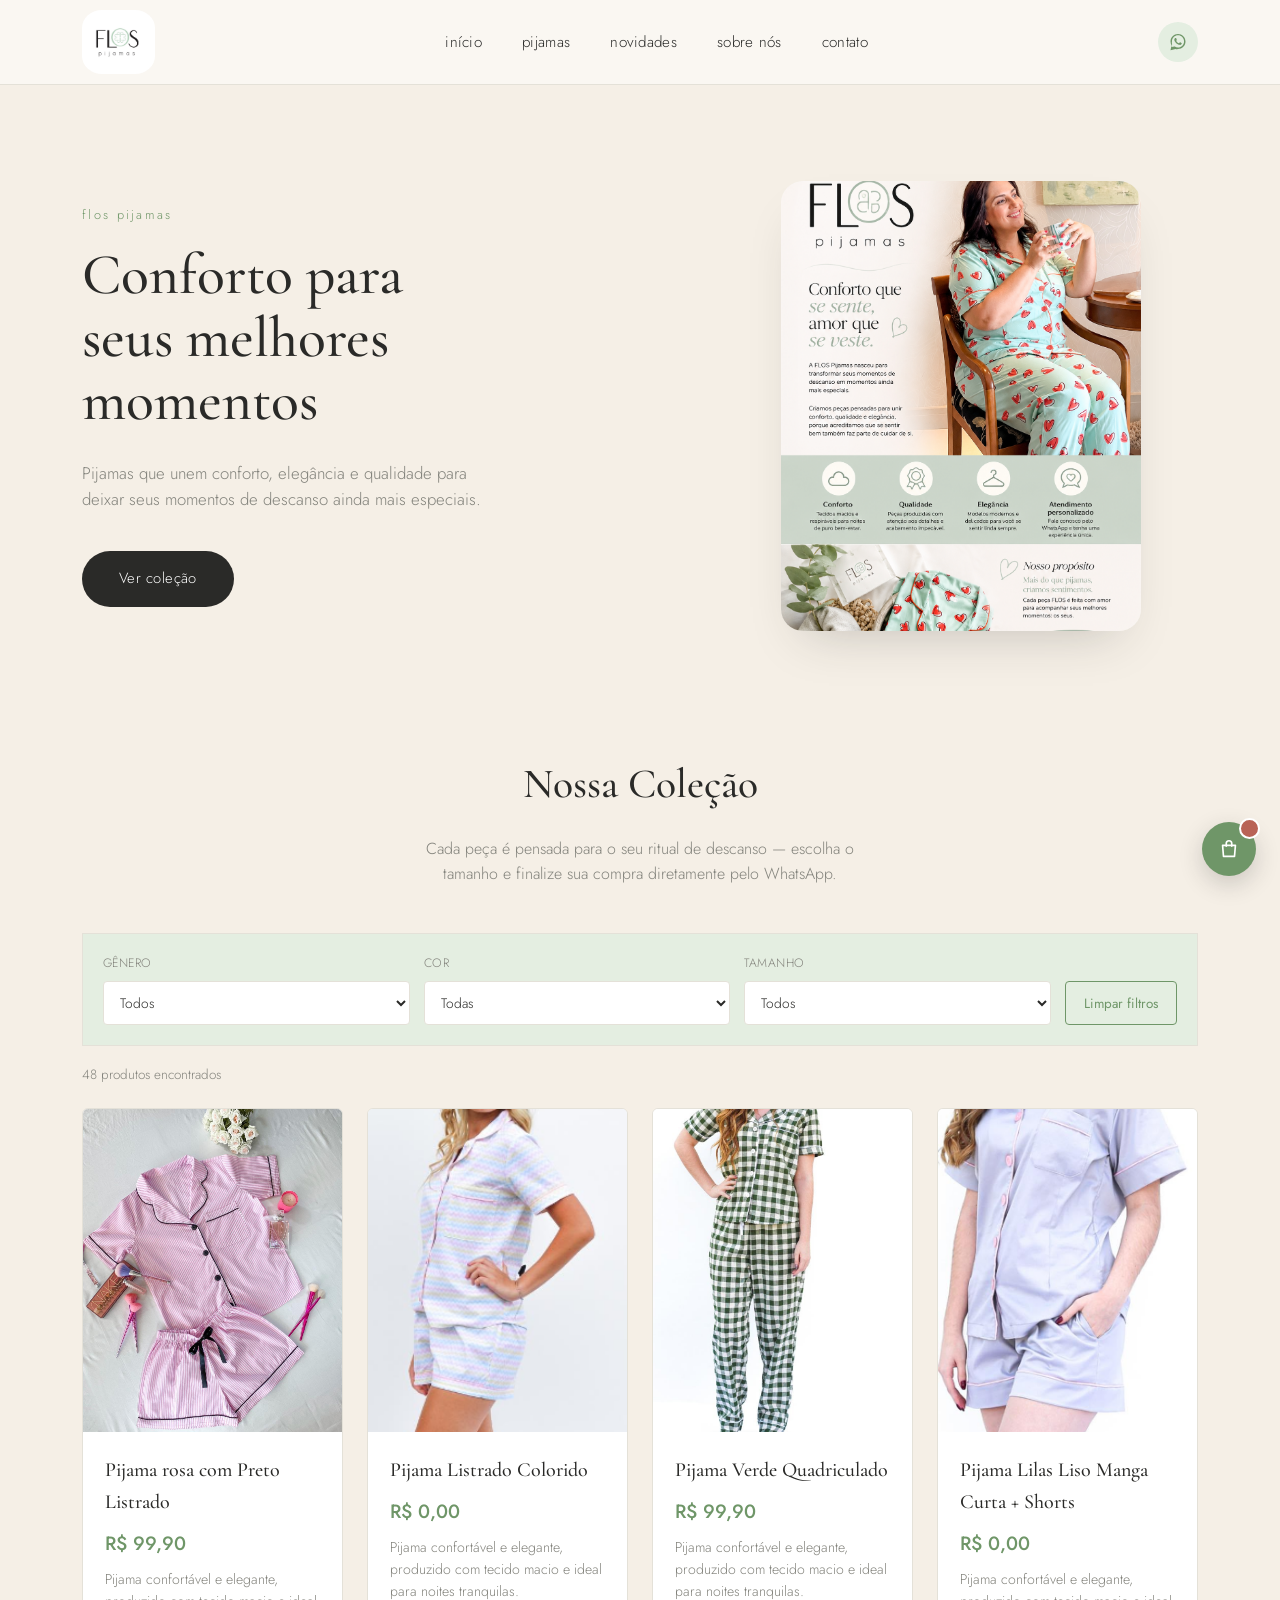
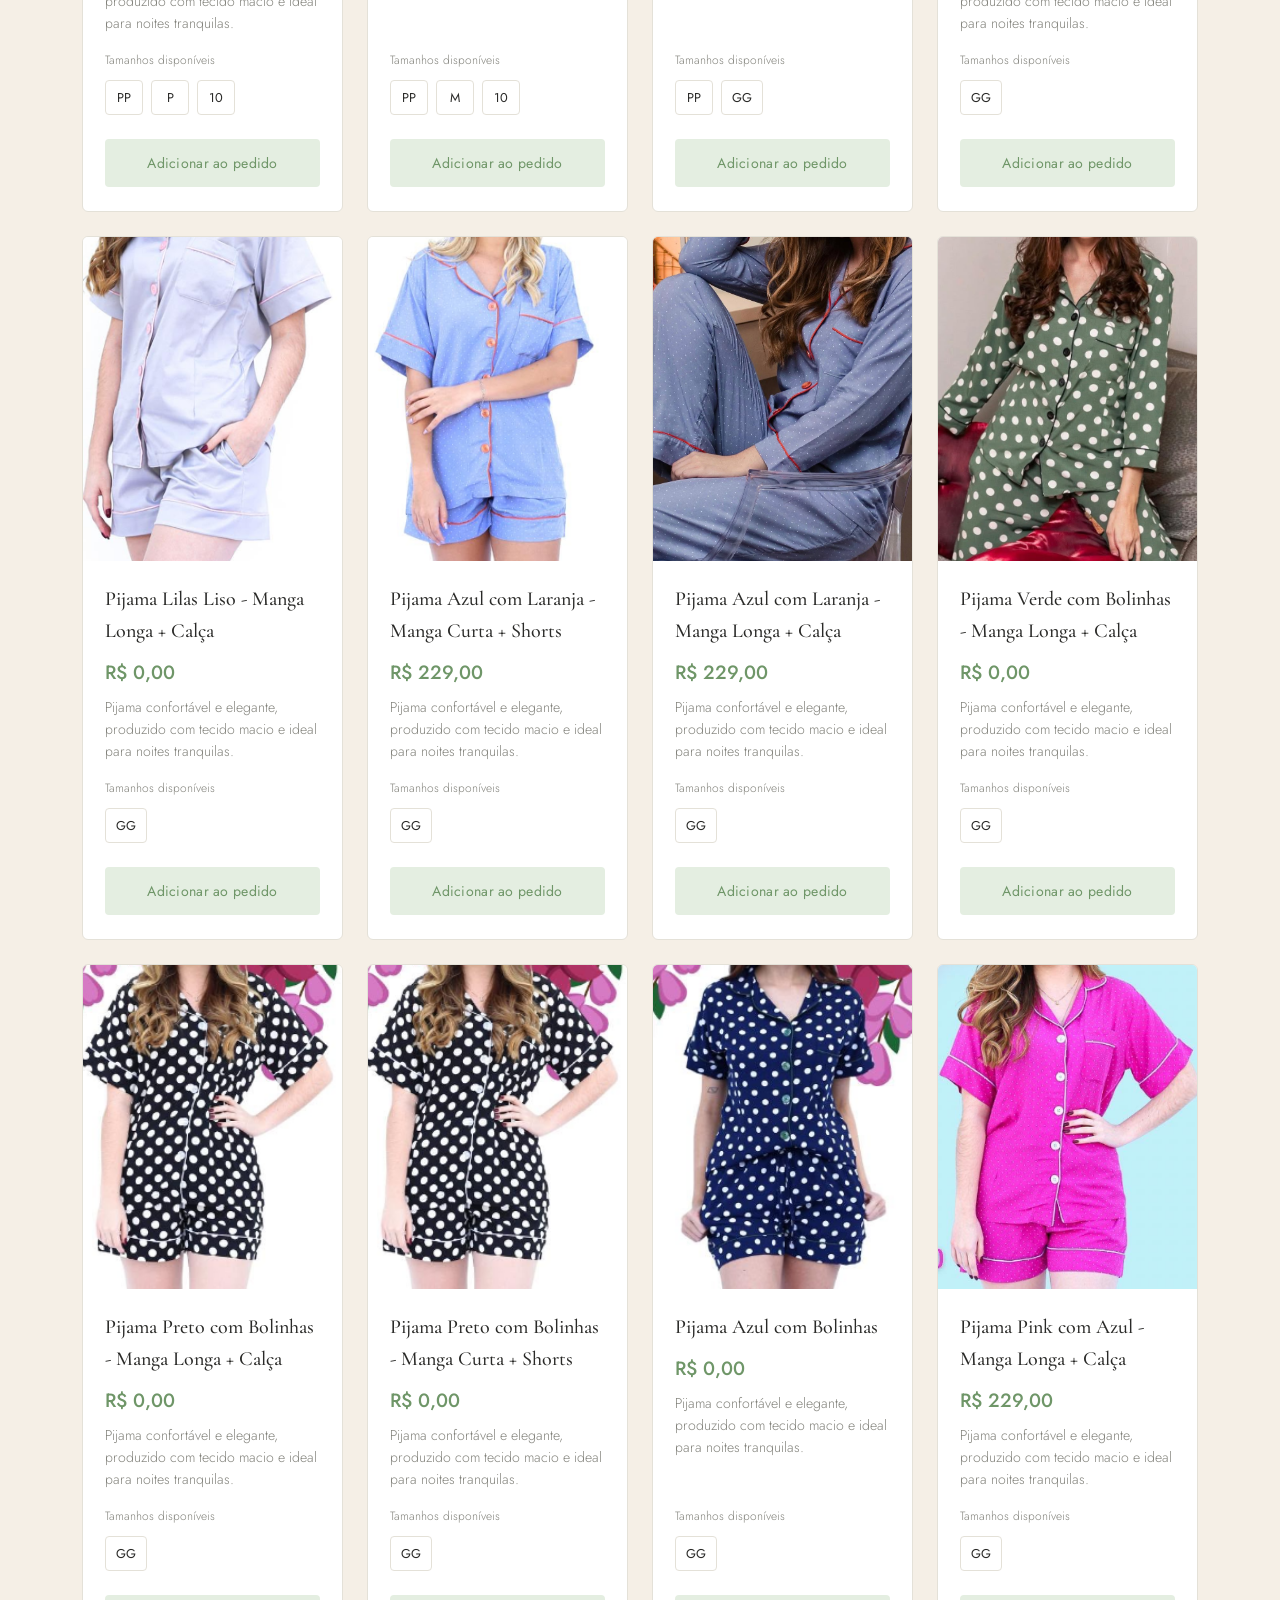
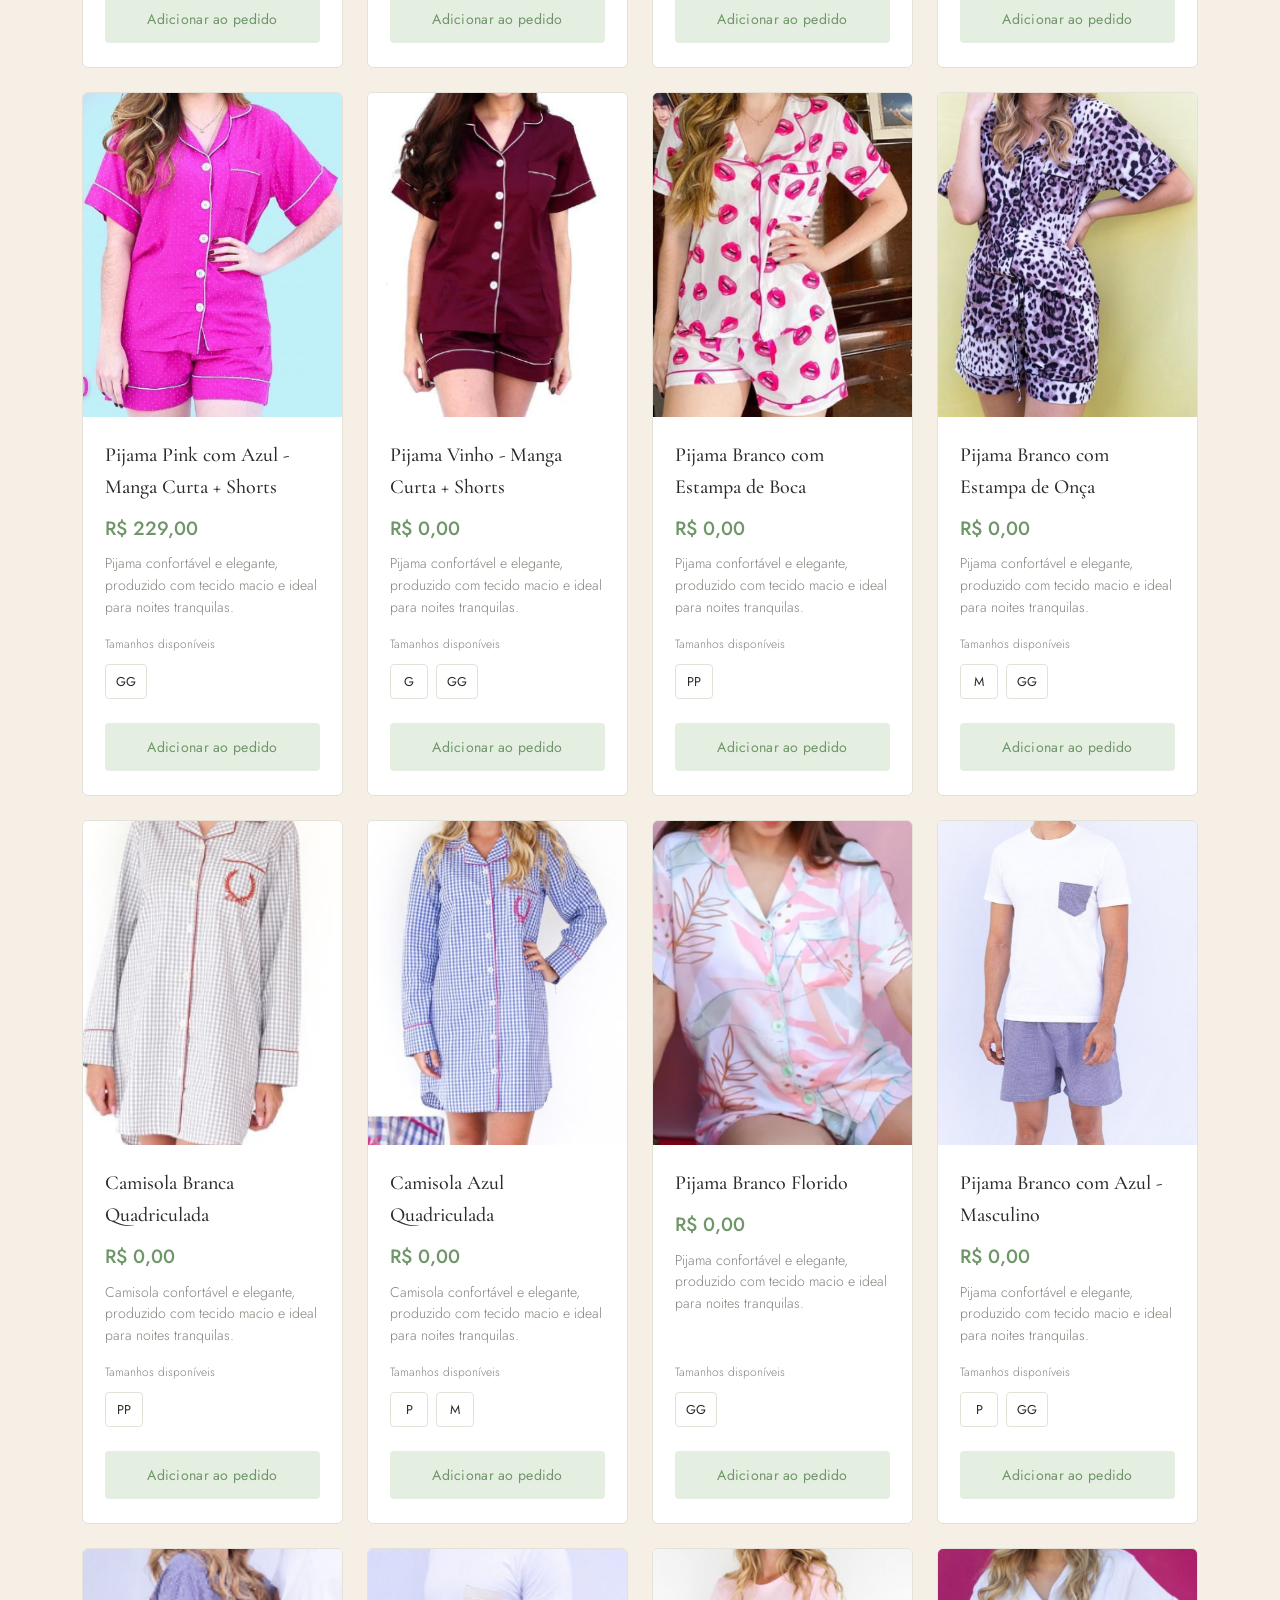
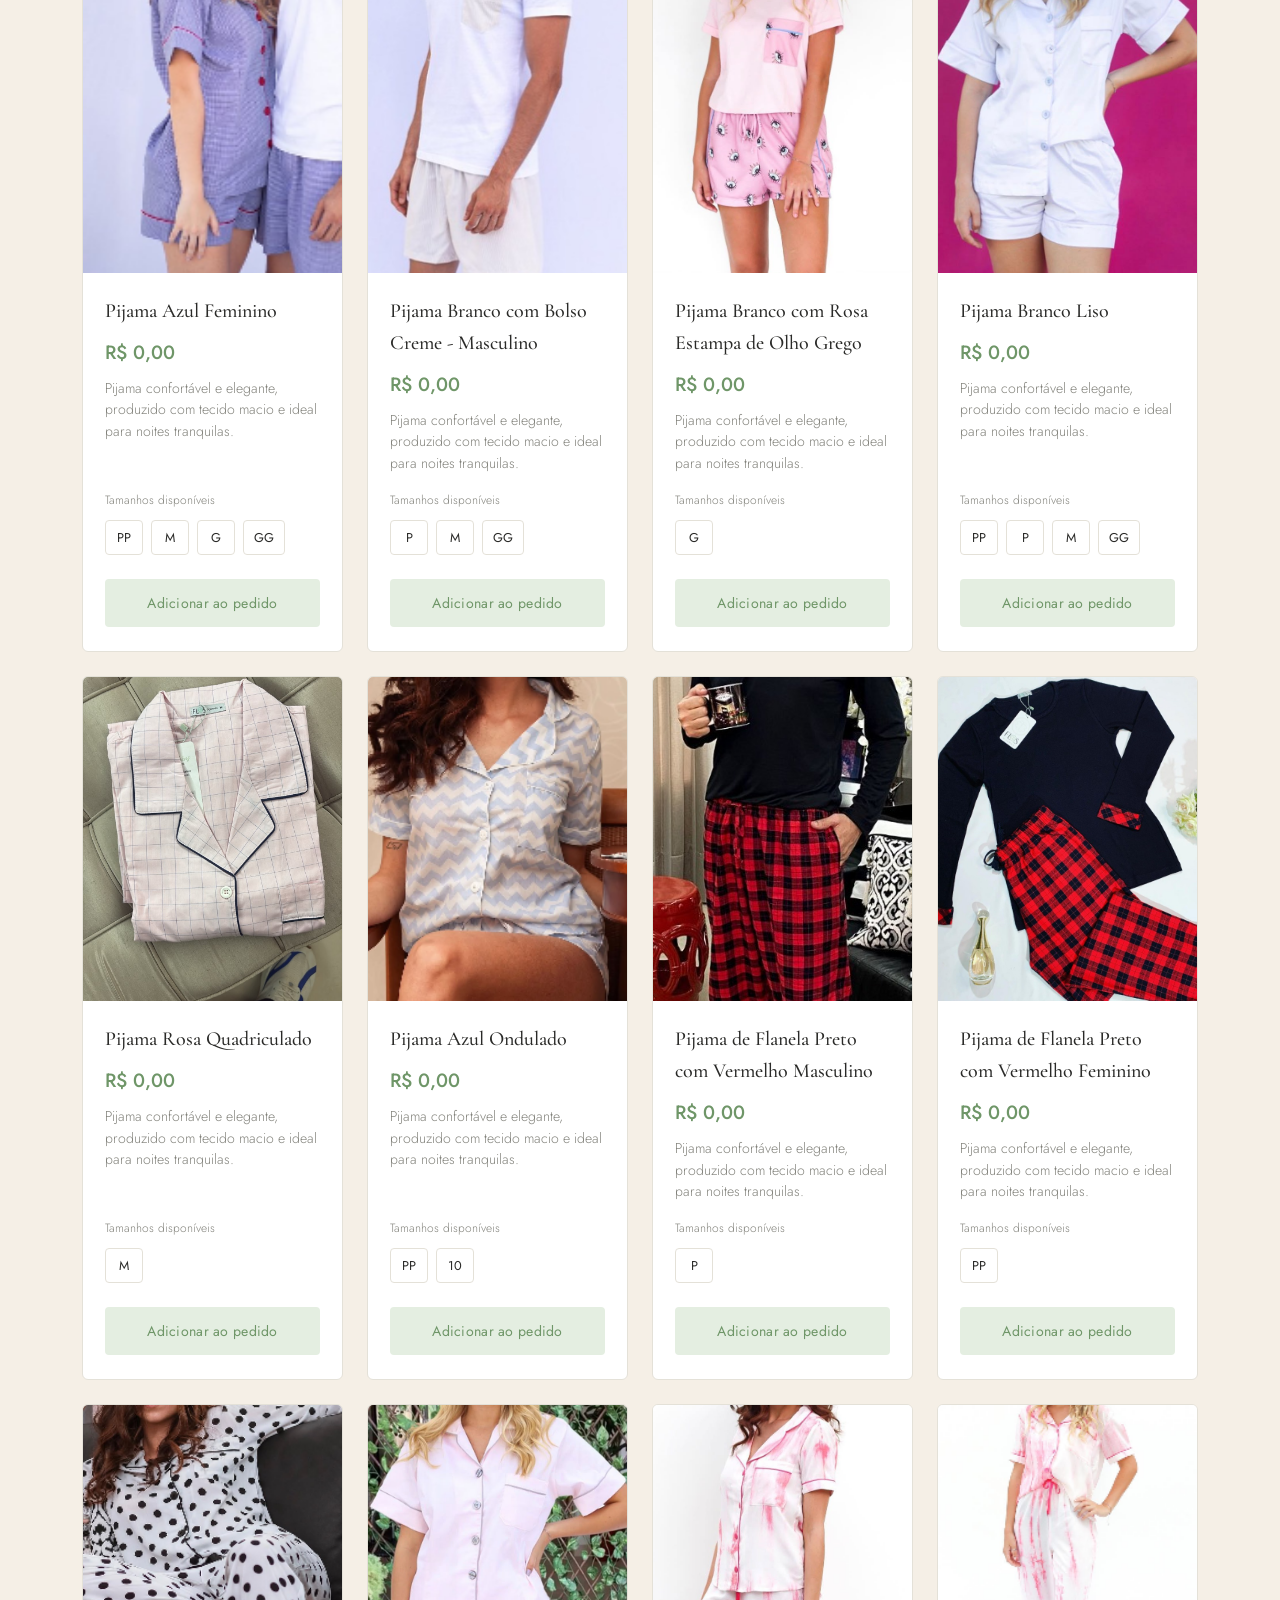
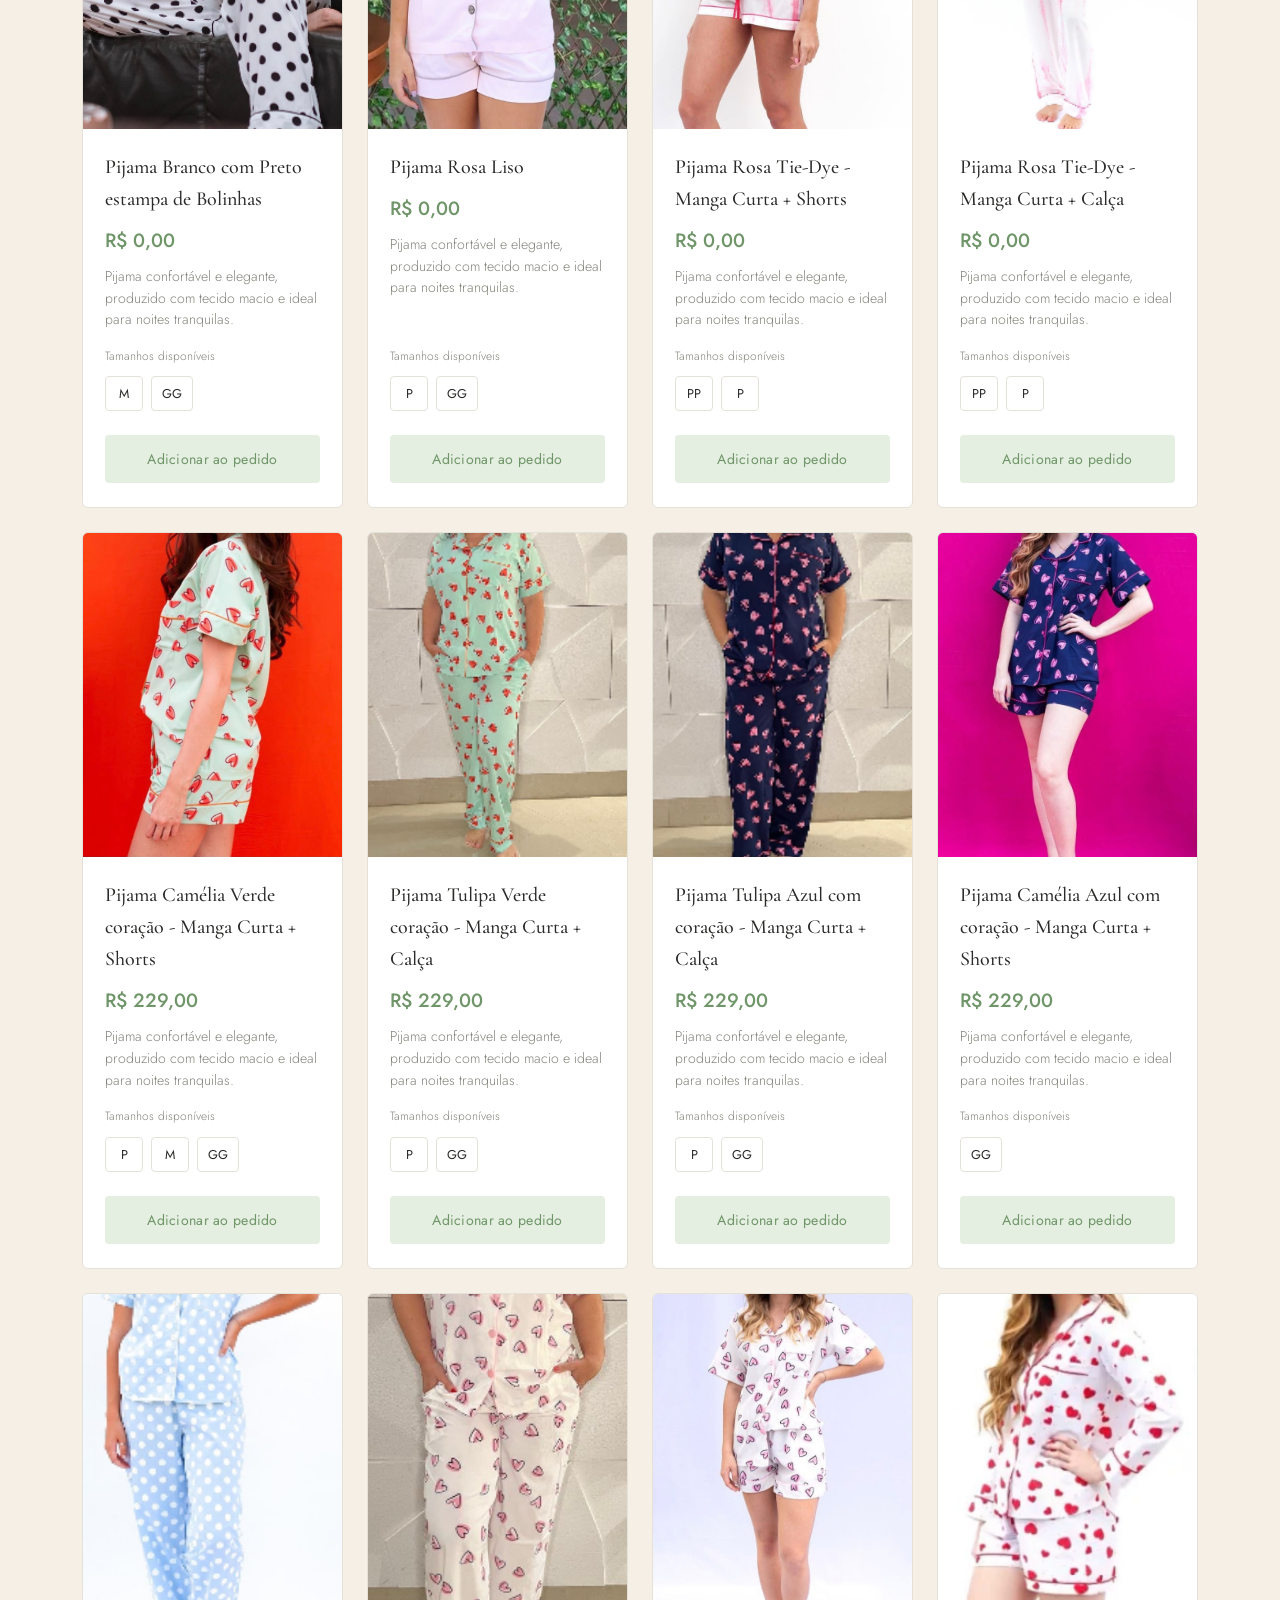
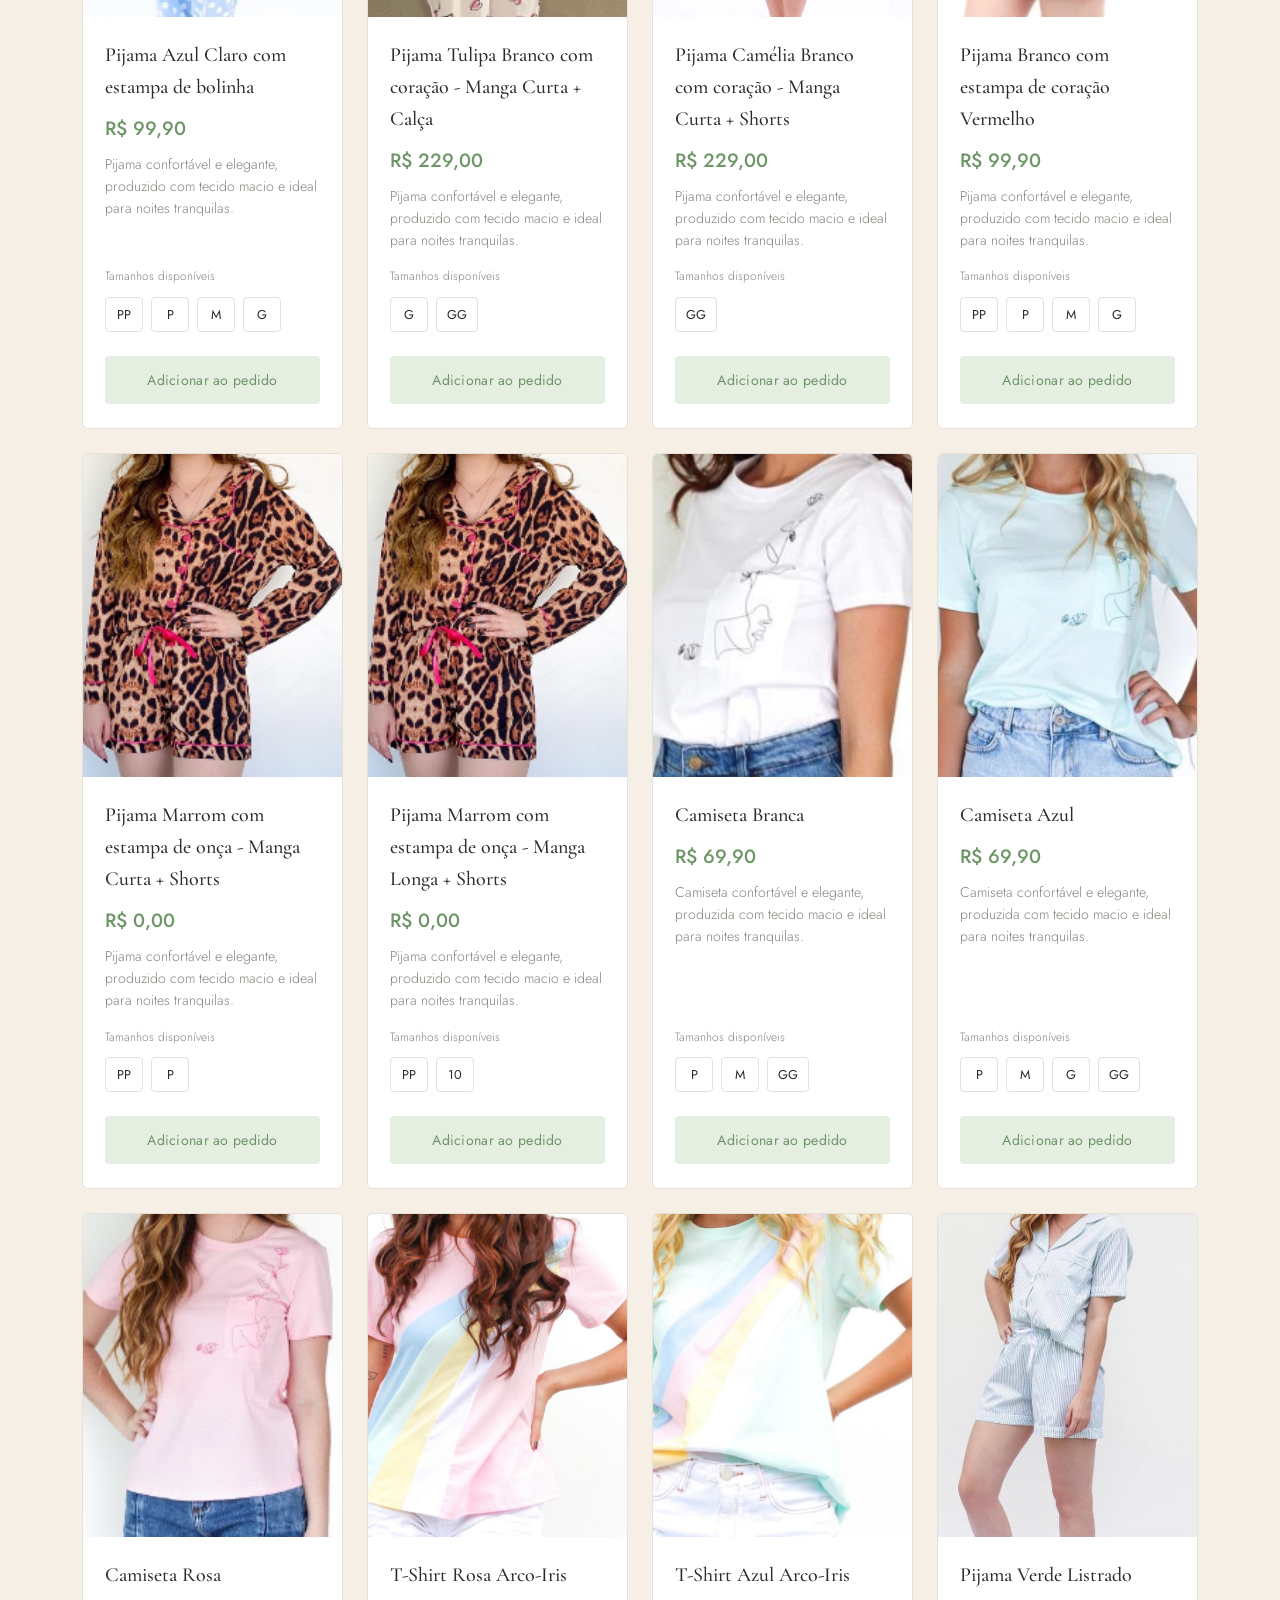
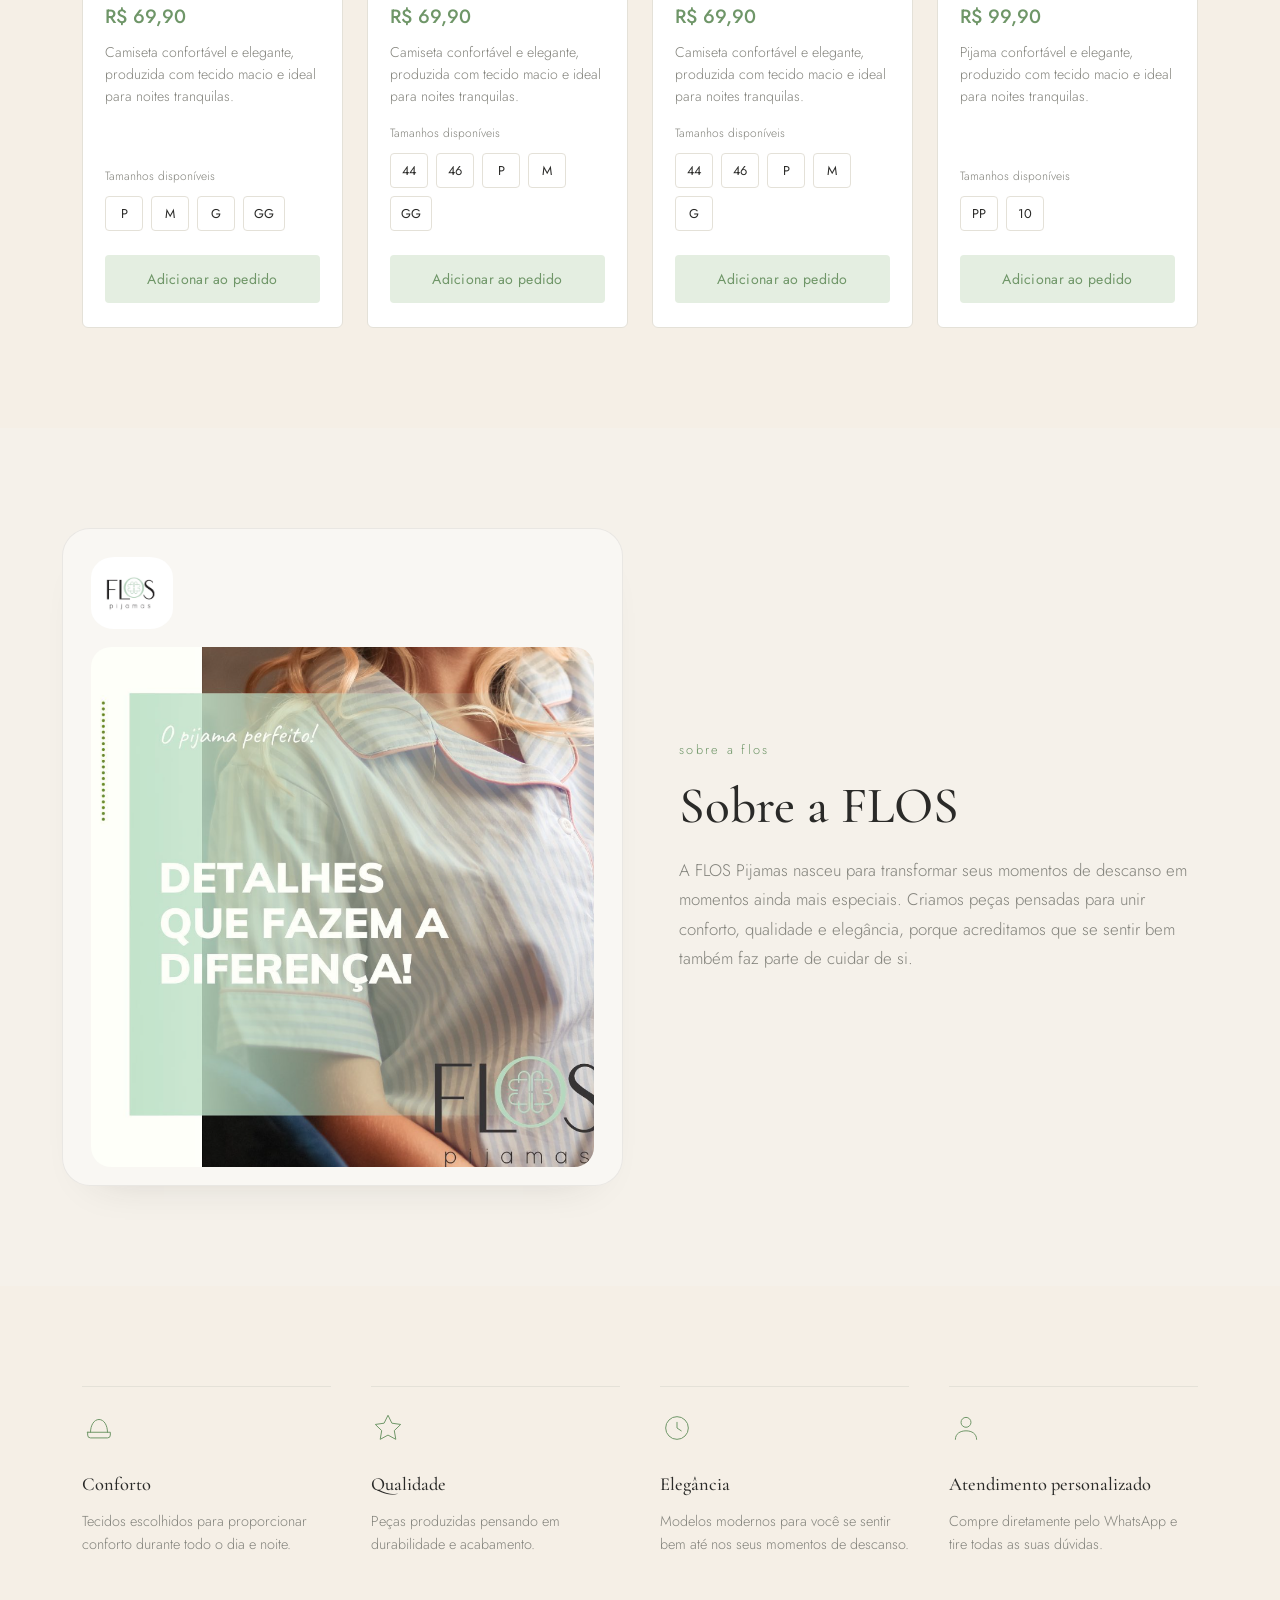
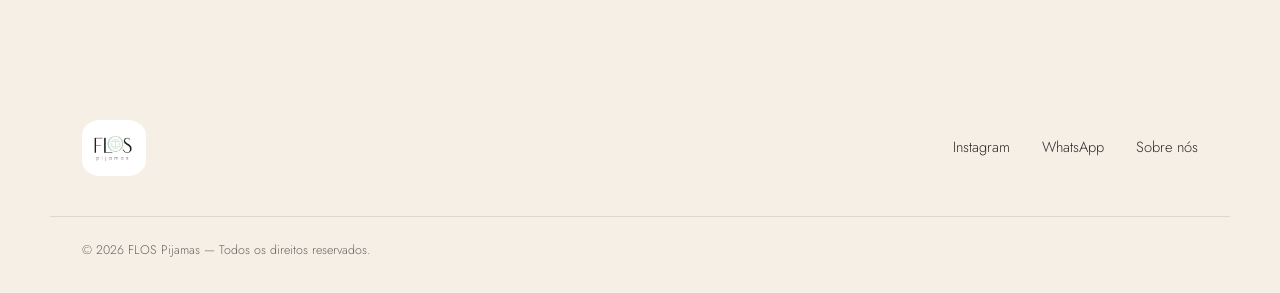
==== commit f001bde1: "Funcionalidade Adicionado Funcionalidade de clique e desclique, funcionalidade de carrinho" ====
--- a/index.html
+++ b/index.html
@@ -102,12 +102,20 @@
 </section>
 
 <aside class="pedido-flutuante" id="pedidoFlutuante" hidden aria-label="Pedido atual">
-  <div class="pedido-cabecalho">
-    <strong id="pedidoTitulo">Seu pedido</strong>
-    <span id="pedidoContador"></span>
-  </div>
-  <div class="pedido-itens" id="pedidoItens"></div>
-  <button type="button" class="pedido-whatsapp" id="enviarPedidoWhatsapp">Enviar pedido pelo WhatsApp</button>
+  <button type="button" class="pedido-toggle" id="pedidoToggle" aria-expanded="false" aria-controls="pedidoPainel" aria-label="Abrir sacola de compras" title="Abrir sacola de compras">
+    <svg viewBox="0 0 24 24" width="22" height="22" fill="none" stroke="currentColor" stroke-width="1.8" aria-hidden="true">
+      <path d="M5 8h14l-1 12H6L5 8Z" stroke-linejoin="round"/>
+      <path d="M9 9V6a3 3 0 0 1 6 0v3" stroke-linecap="round"/>
+    </svg>
+    <span class="pedido-contador" id="pedidoContador"></span>
+  </button>
+  <div class="pedido-painel" id="pedidoPainel" hidden>
+    <div class="pedido-cabecalho">
+      <strong id="pedidoTitulo">Seu pedido</strong>
+    </div>
+    <div class="pedido-itens" id="pedidoItens"></div>
+    <button type="button" class="pedido-whatsapp" id="enviarPedidoWhatsapp">Enviar pedido pelo WhatsApp</button>
+  </div>
 </aside>
 
 <!-- ===================== SOBRE ===================== -->
--- a/style.css
+++ b/style.css
@@ -356,6 +356,47 @@
   right: 24px;
   bottom: 24px;
   z-index: 900;
+  display: grid;
+  justify-items: end;
+  gap: 10px;
+}
+
+.pedido-toggle{
+  position: relative;
+  display: grid;
+  place-items: center;
+  width: 54px;
+  height: 54px;
+  color: var(--white);
+  background: var(--sage-deep);
+  border: 0;
+  border-radius: 50%;
+  box-shadow: 0 8px 24px rgba(42, 42, 40, 0.2);
+  cursor: pointer;
+}
+
+.pedido-toggle:hover{
+  background: var(--ink);
+}
+
+.pedido-contador{
+  position: absolute;
+  top: -4px;
+  right: -4px;
+  display: grid;
+  place-items: center;
+  min-width: 21px;
+  height: 21px;
+  padding: 0 5px;
+  color: var(--white);
+  background: #b96356;
+  border: 2px solid var(--white);
+  border-radius: 12px;
+  font-size: 0.68rem;
+  font-weight: 500;
+}
+
+.pedido-painel{
   width: min(360px, calc(100vw - 32px));
   padding: 18px;
   background: var(--white);
@@ -370,11 +411,6 @@
   justify-content: space-between;
   margin-bottom: 12px;
   color: var(--ink);
-}
-
-.pedido-cabecalho span{
-  color: var(--stone);
-  font-size: 0.8rem;
 }
 
 .pedido-itens{
@@ -866,5 +902,6 @@
 
 @media (max-width: 420px){
   .header-inner, .hero-inner, .section-inner, .sobre-inner, .footer-inner{ padding: 0 20px; }
-  .pedido-flutuante{ right: 16px; bottom: 16px; width: calc(100vw - 32px); }
-}
+  .pedido-flutuante{ right: 16px; bottom: 16px; }
+  .pedido-painel{ width: min(320px, calc(100vw - 32px)); }
+}
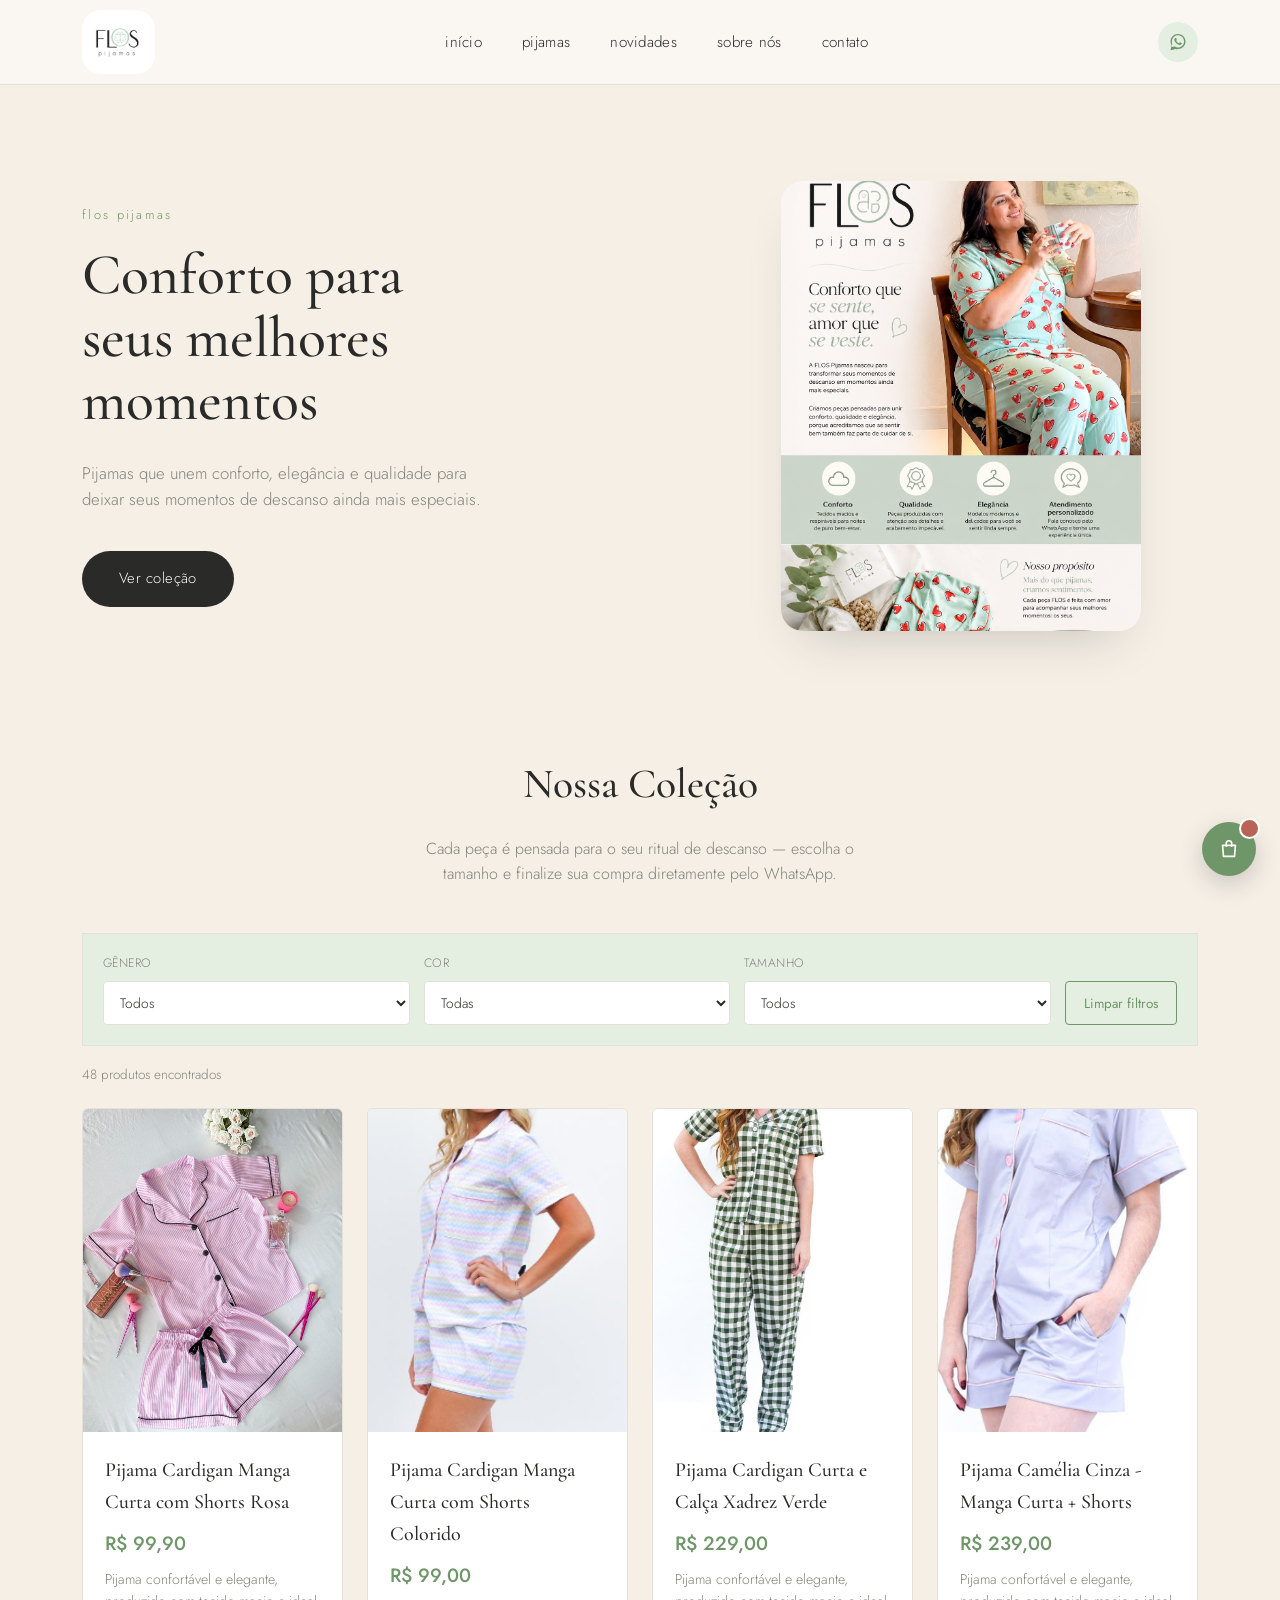
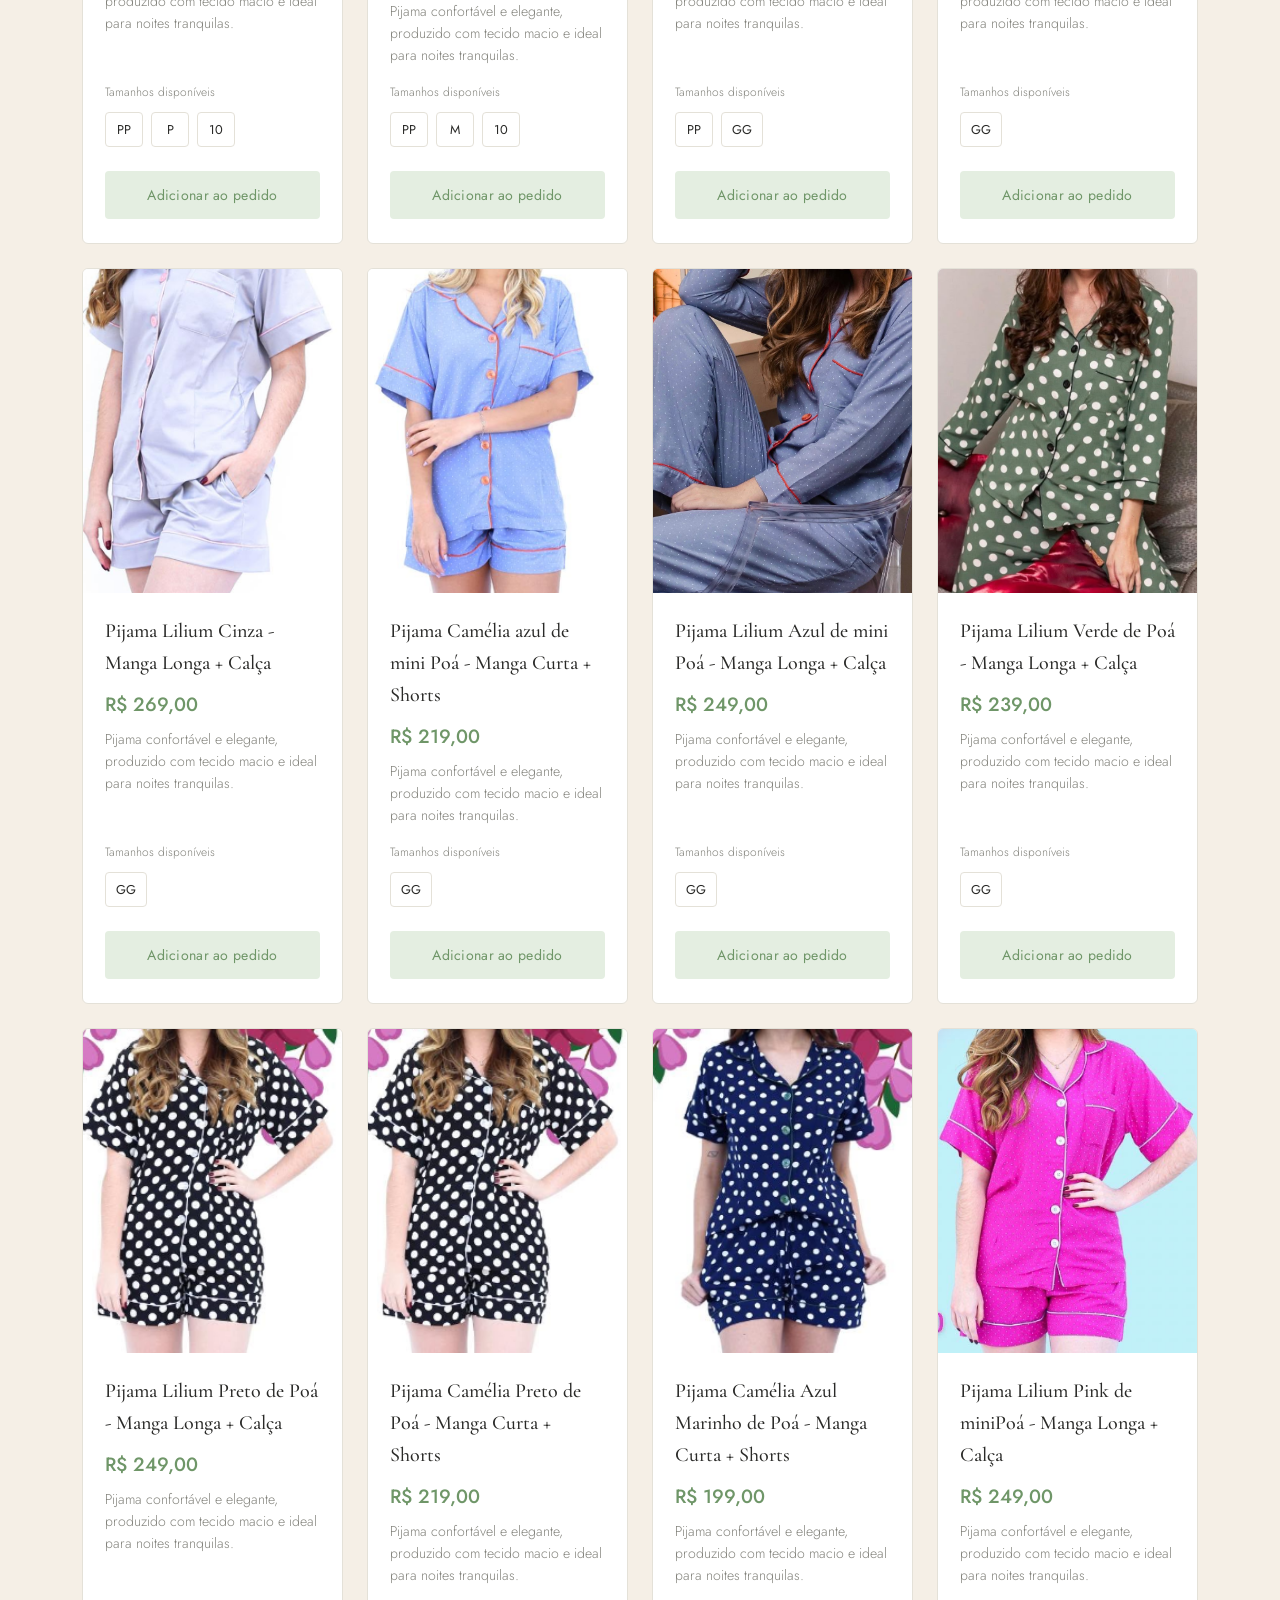
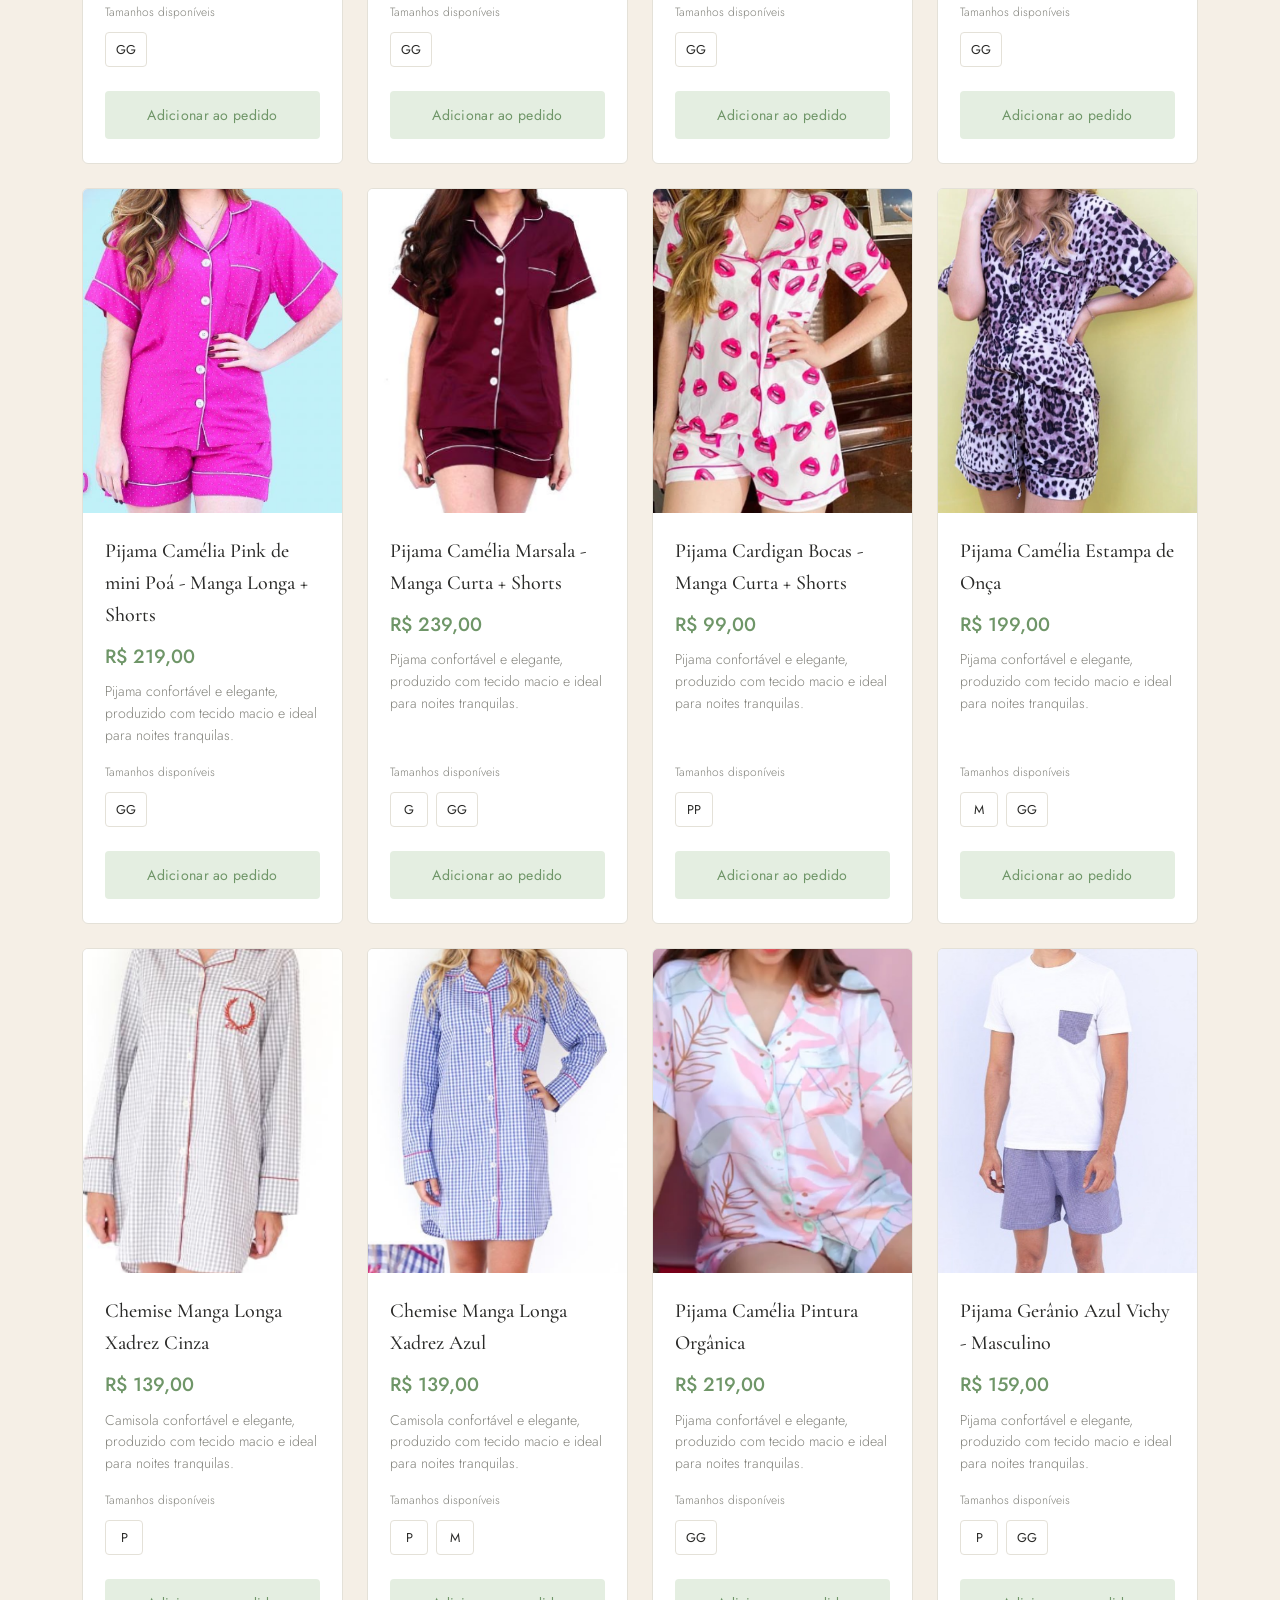
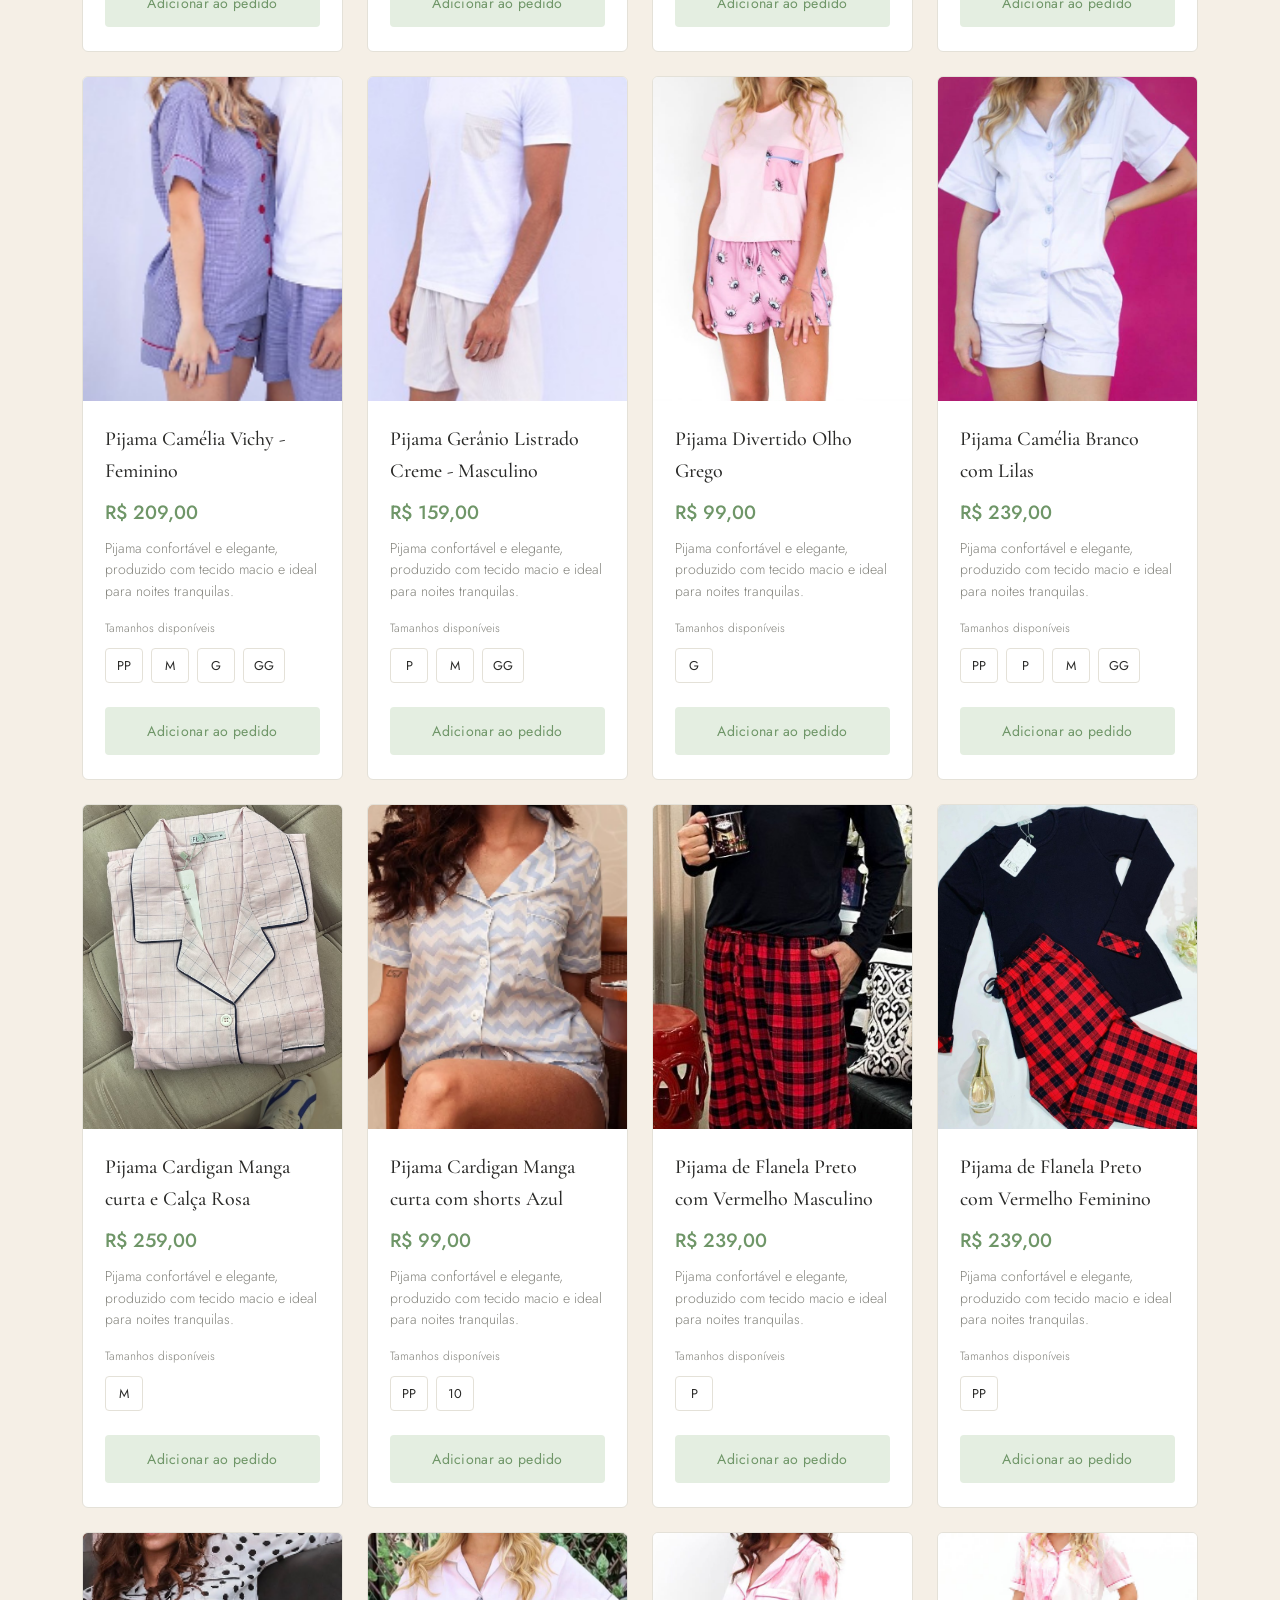
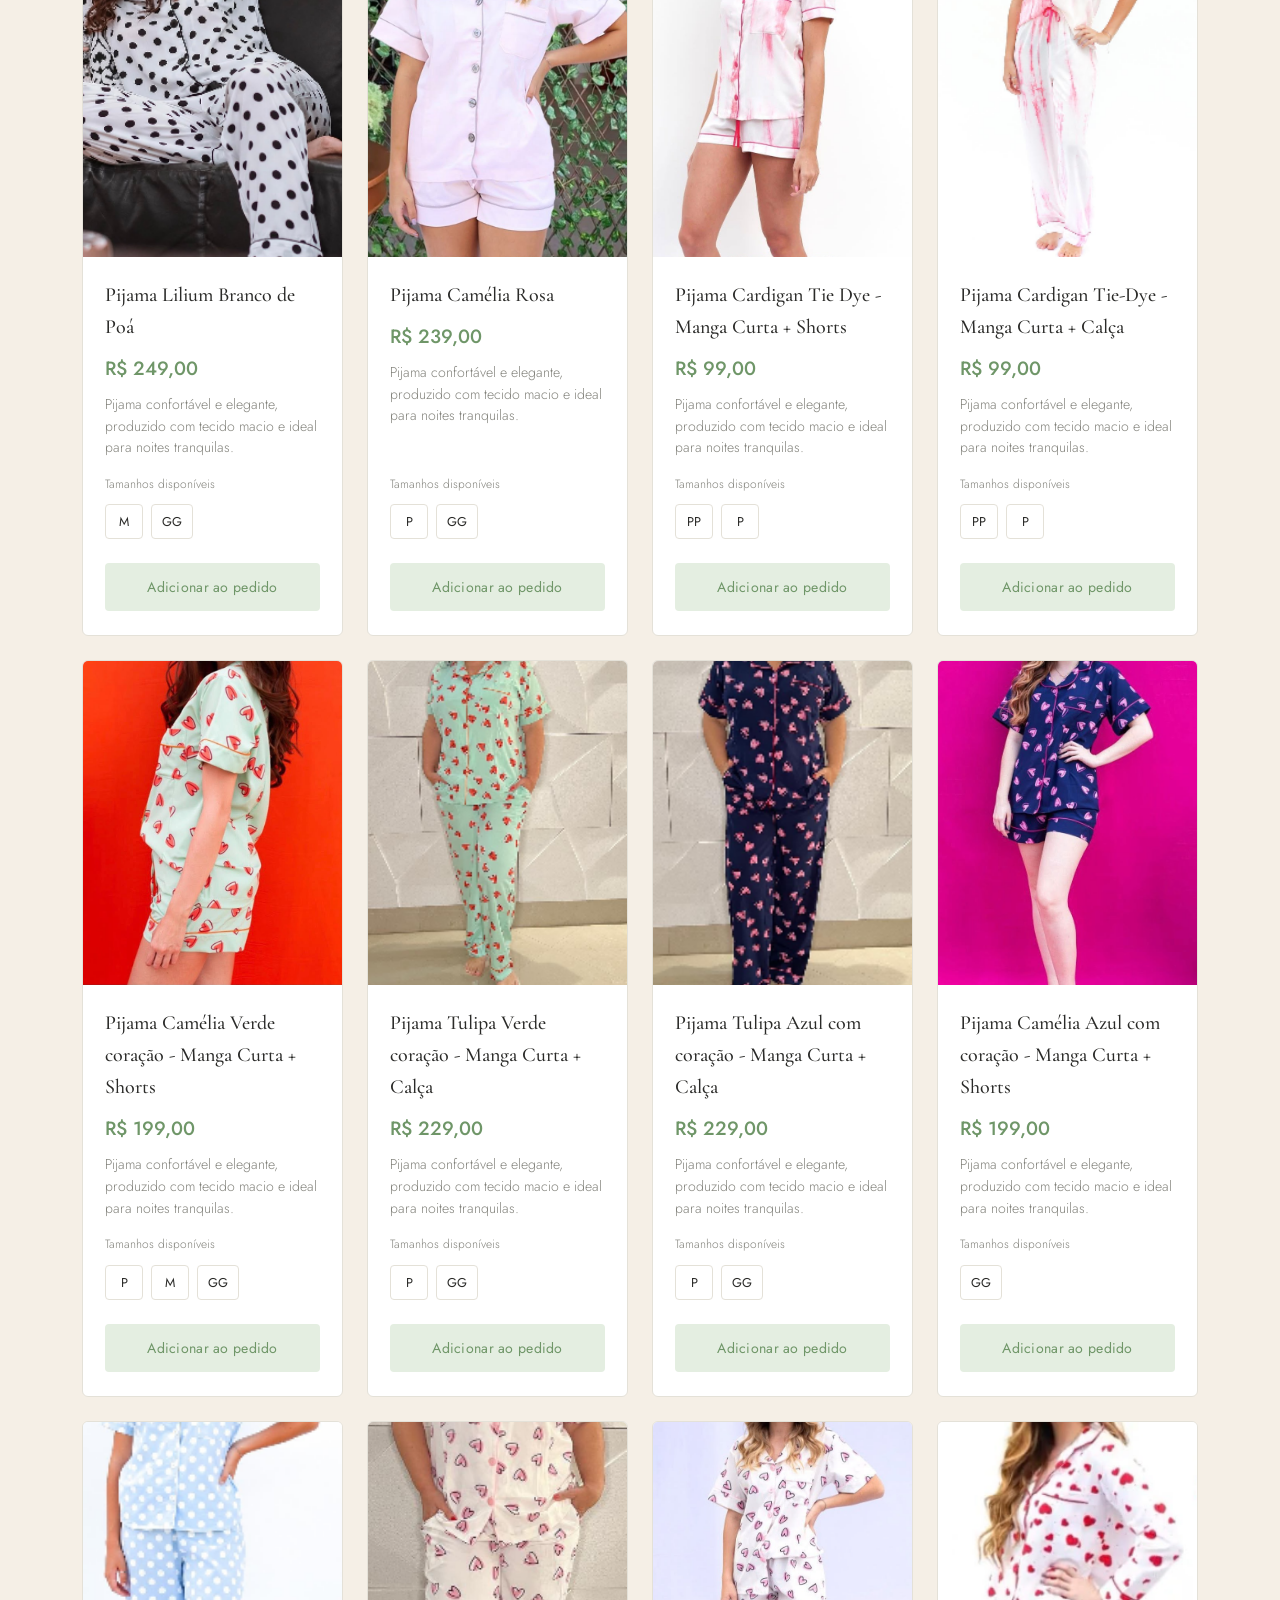
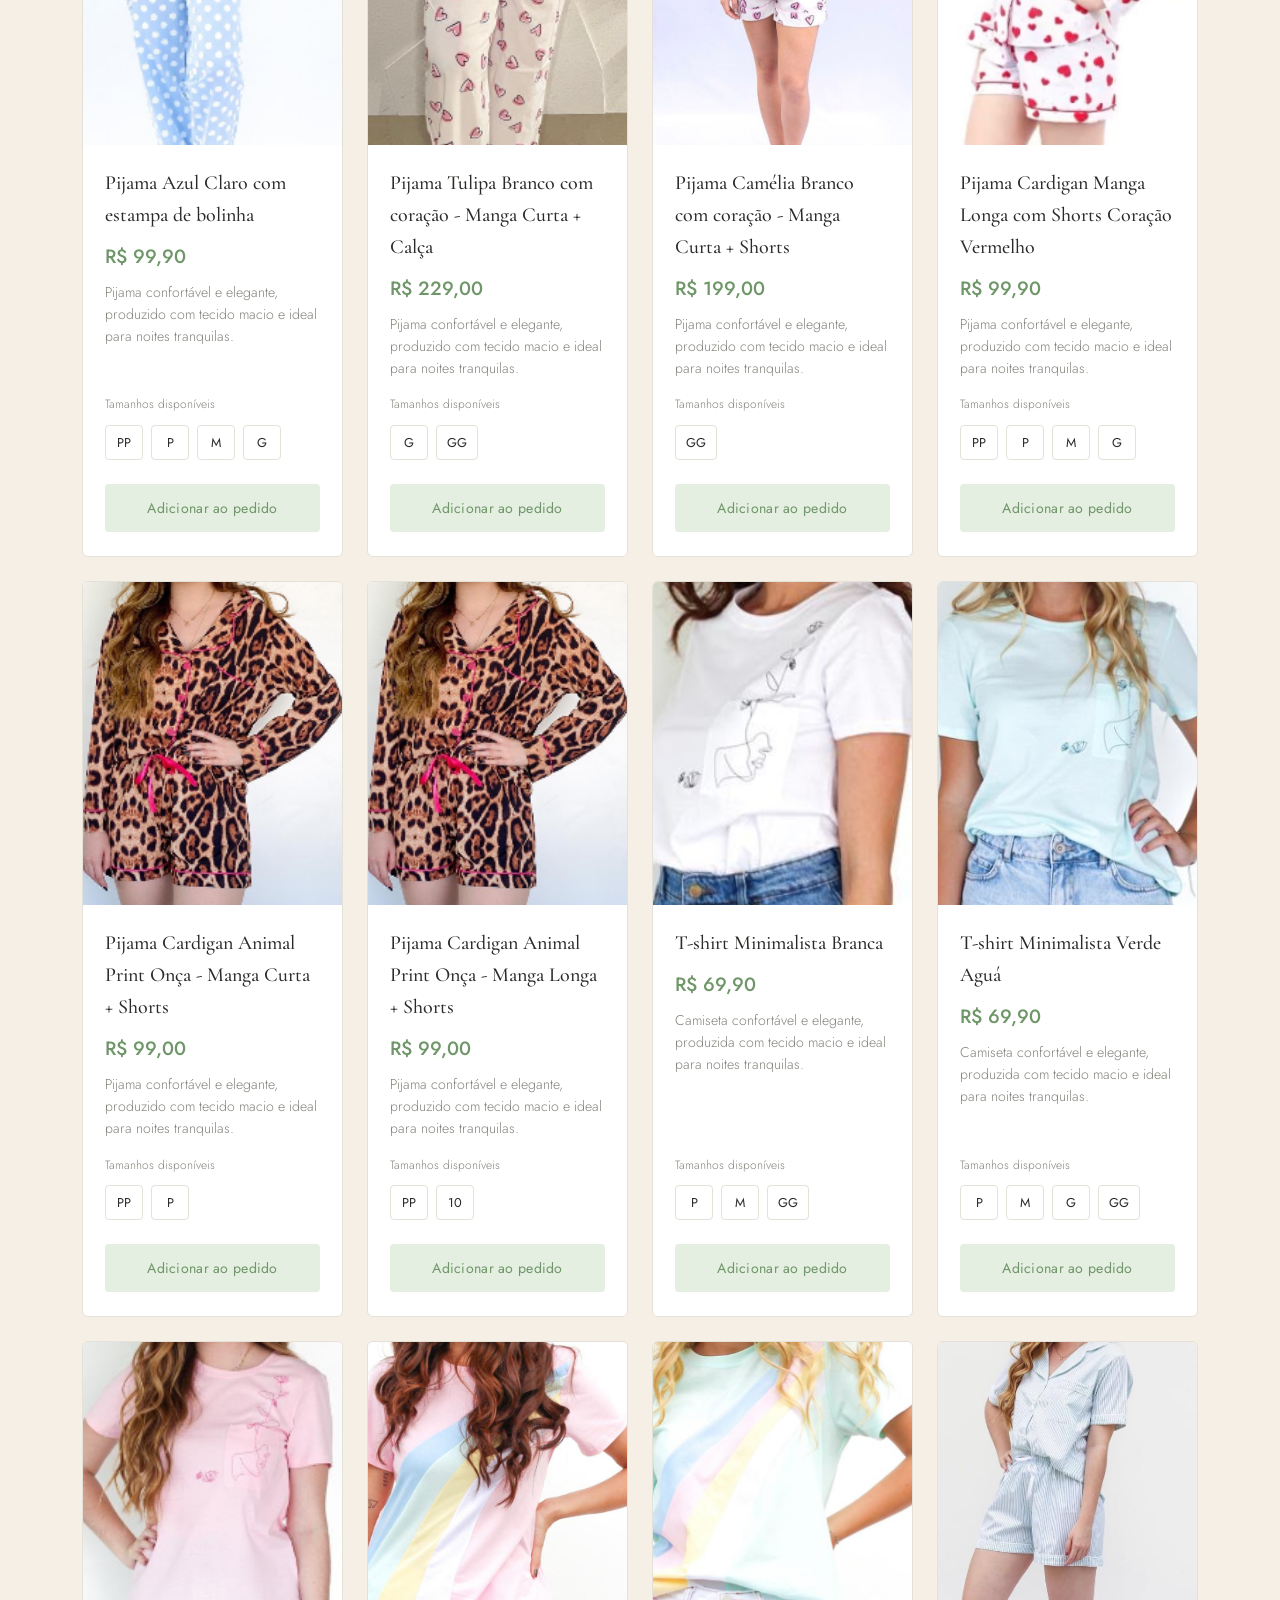
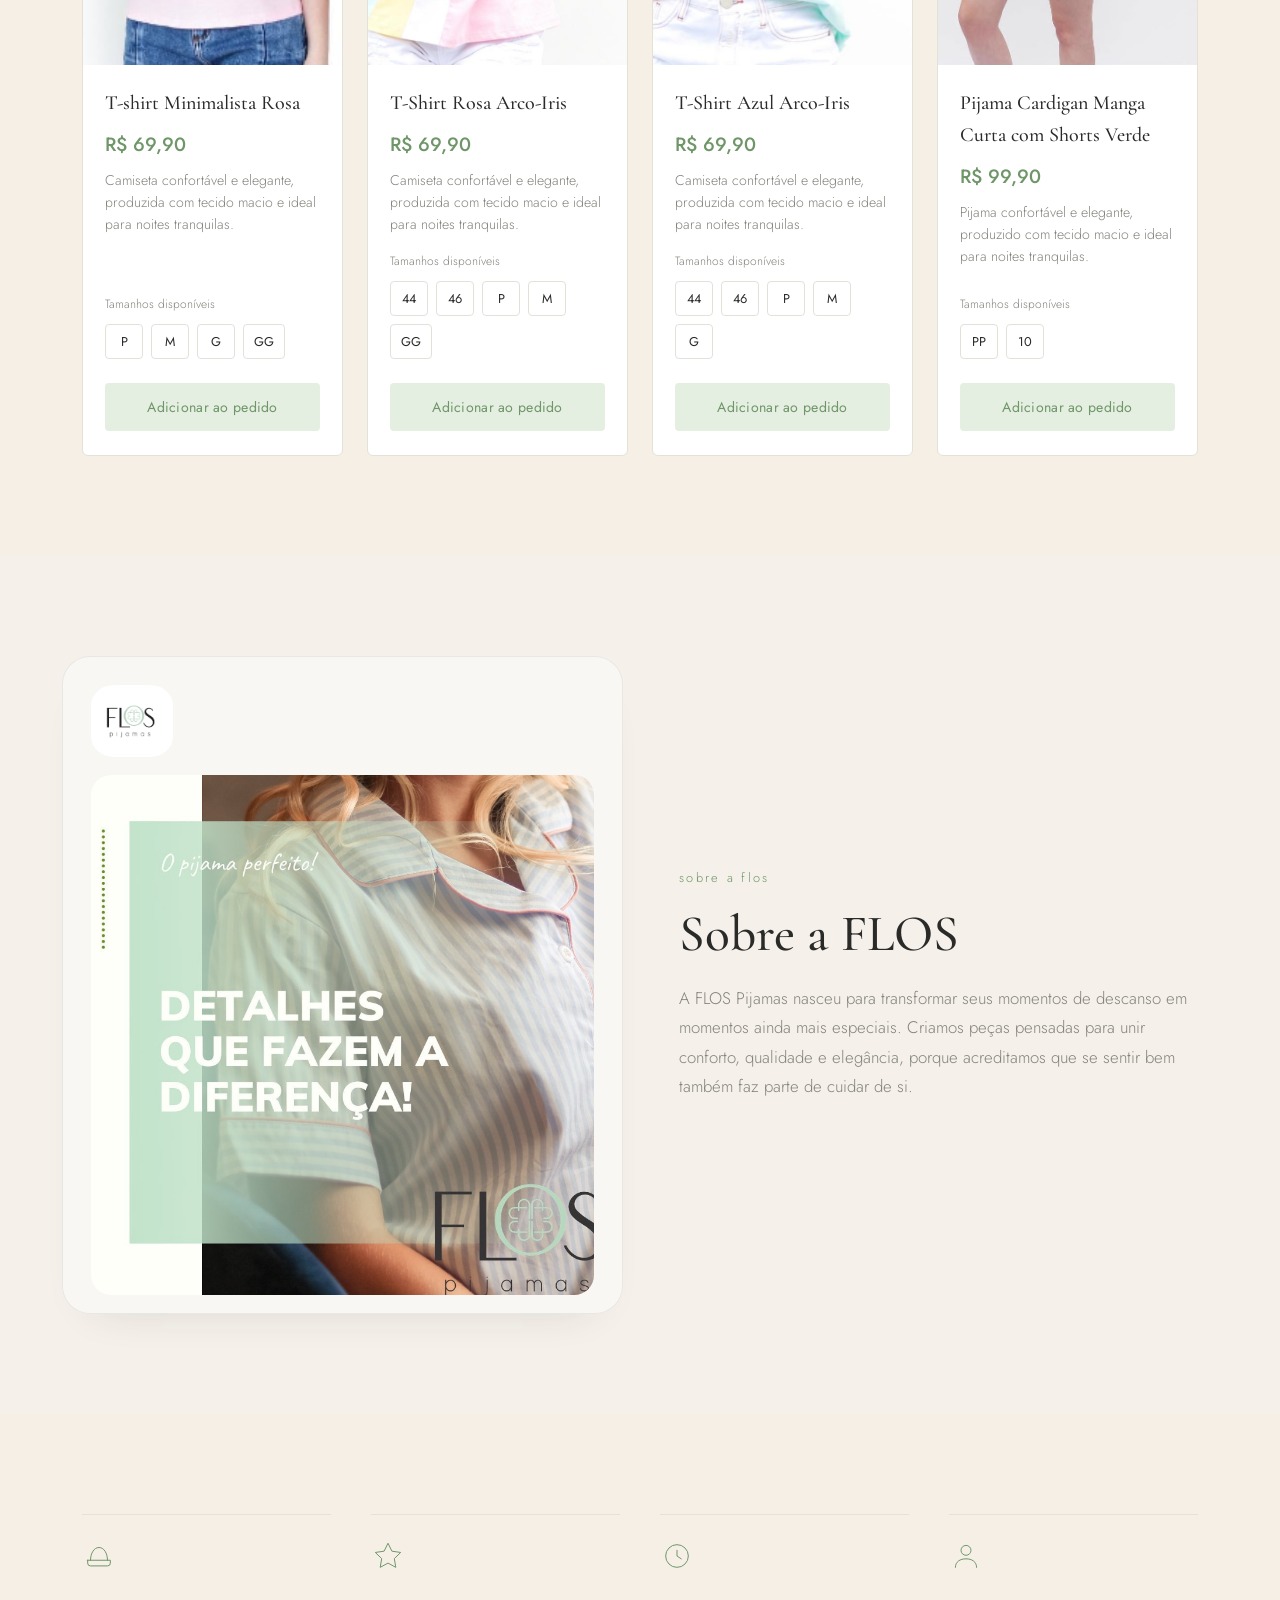
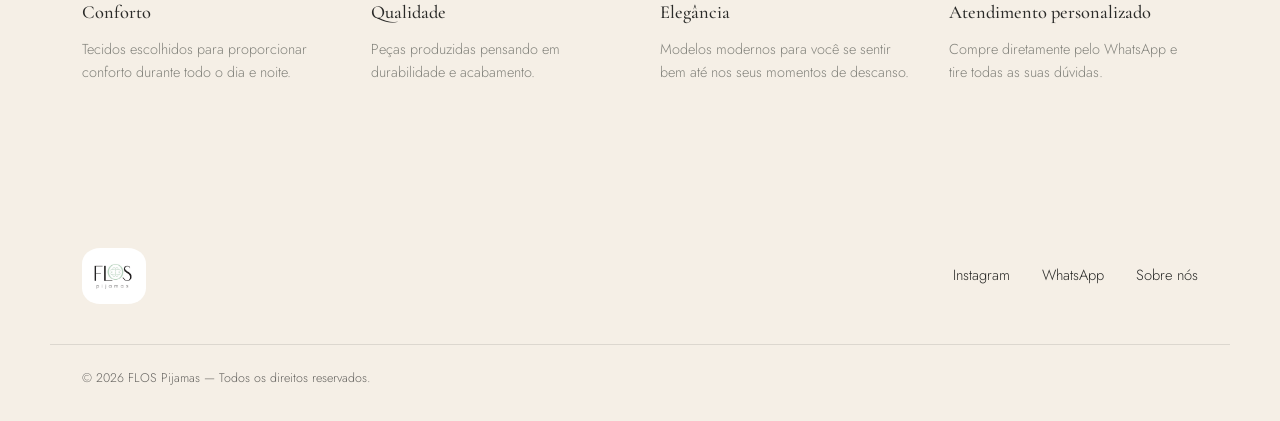
==== commit 1d6aeea2: "Add name and price" ====
--- a/index.html
+++ b/index.html
@@ -208,7 +208,7 @@
 </div>
 
 <script src="admin/supabase-config.js"></script>
-<script src="script.js?v=16"></script>
+<script src="script.js?v=18"></script>
 <script>
   if ('serviceWorker' in navigator) {
     navigator.serviceWorker.register('/service-worker.js');
